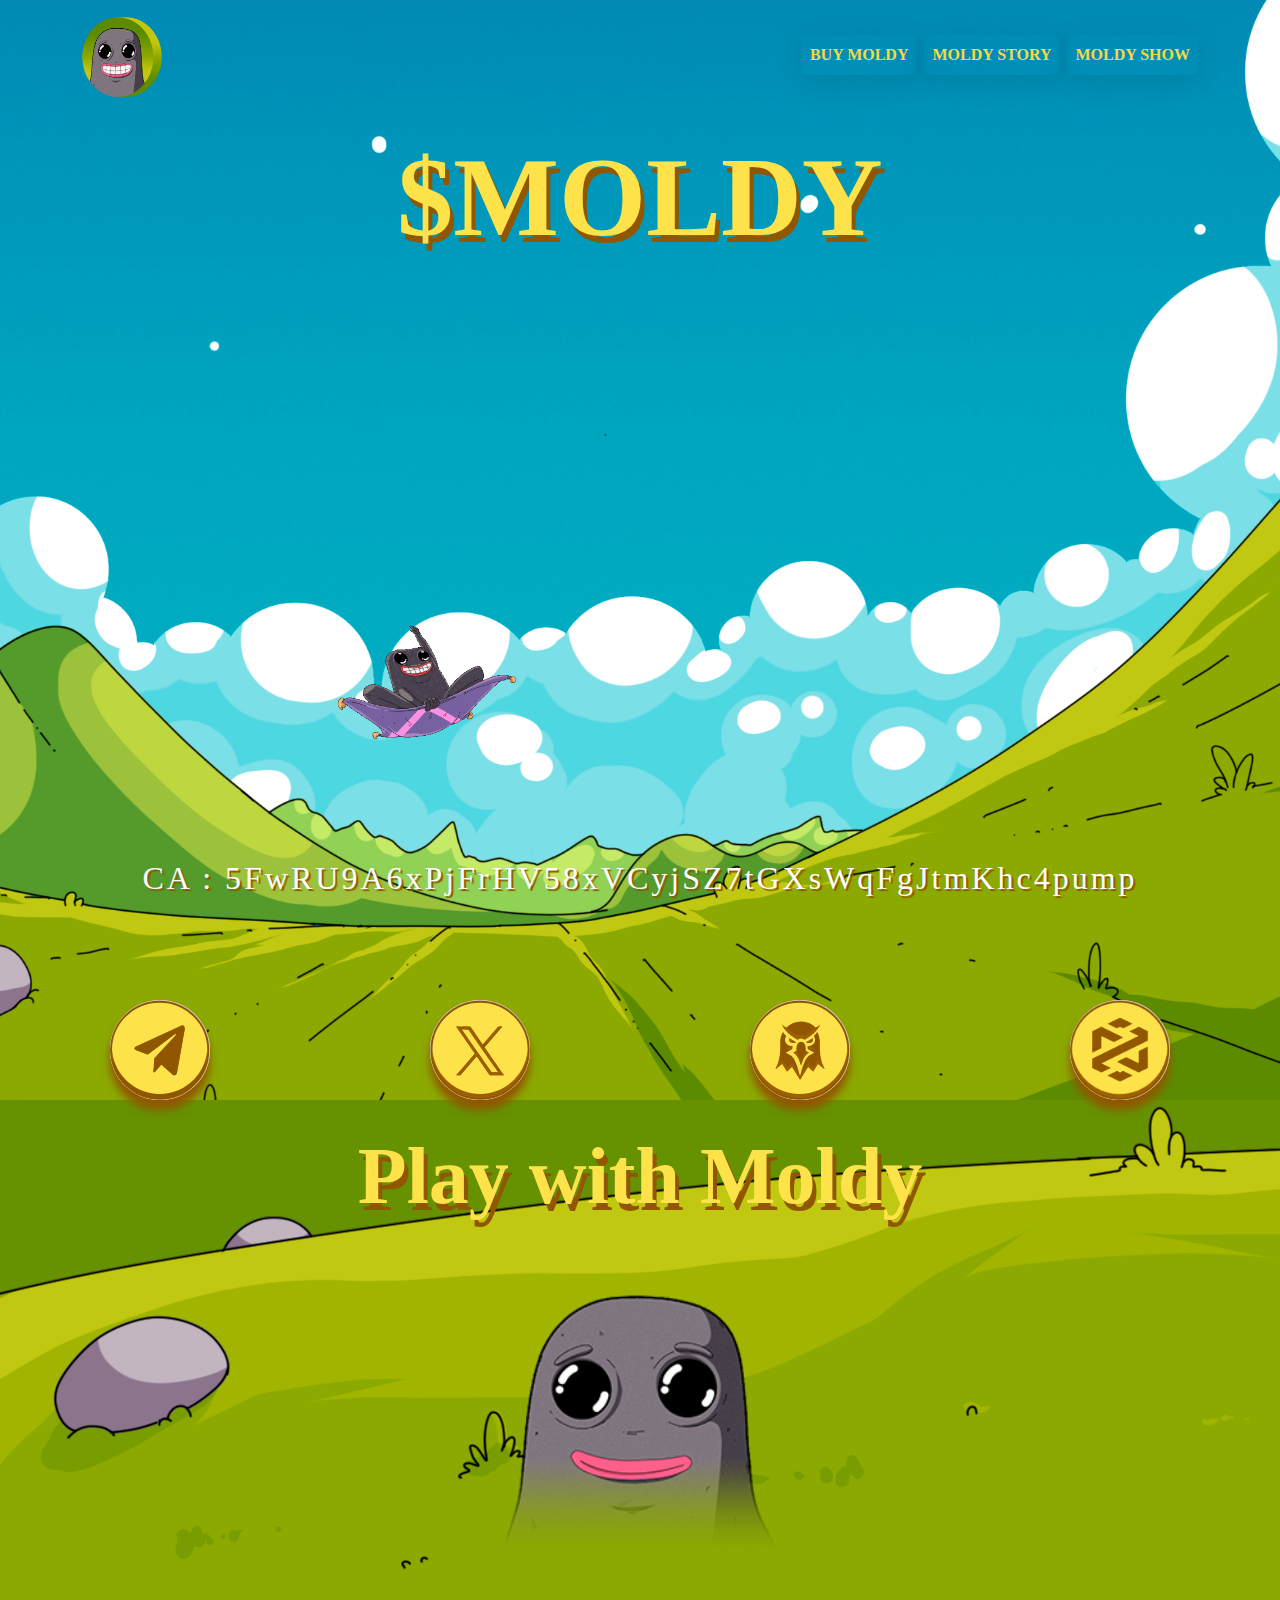
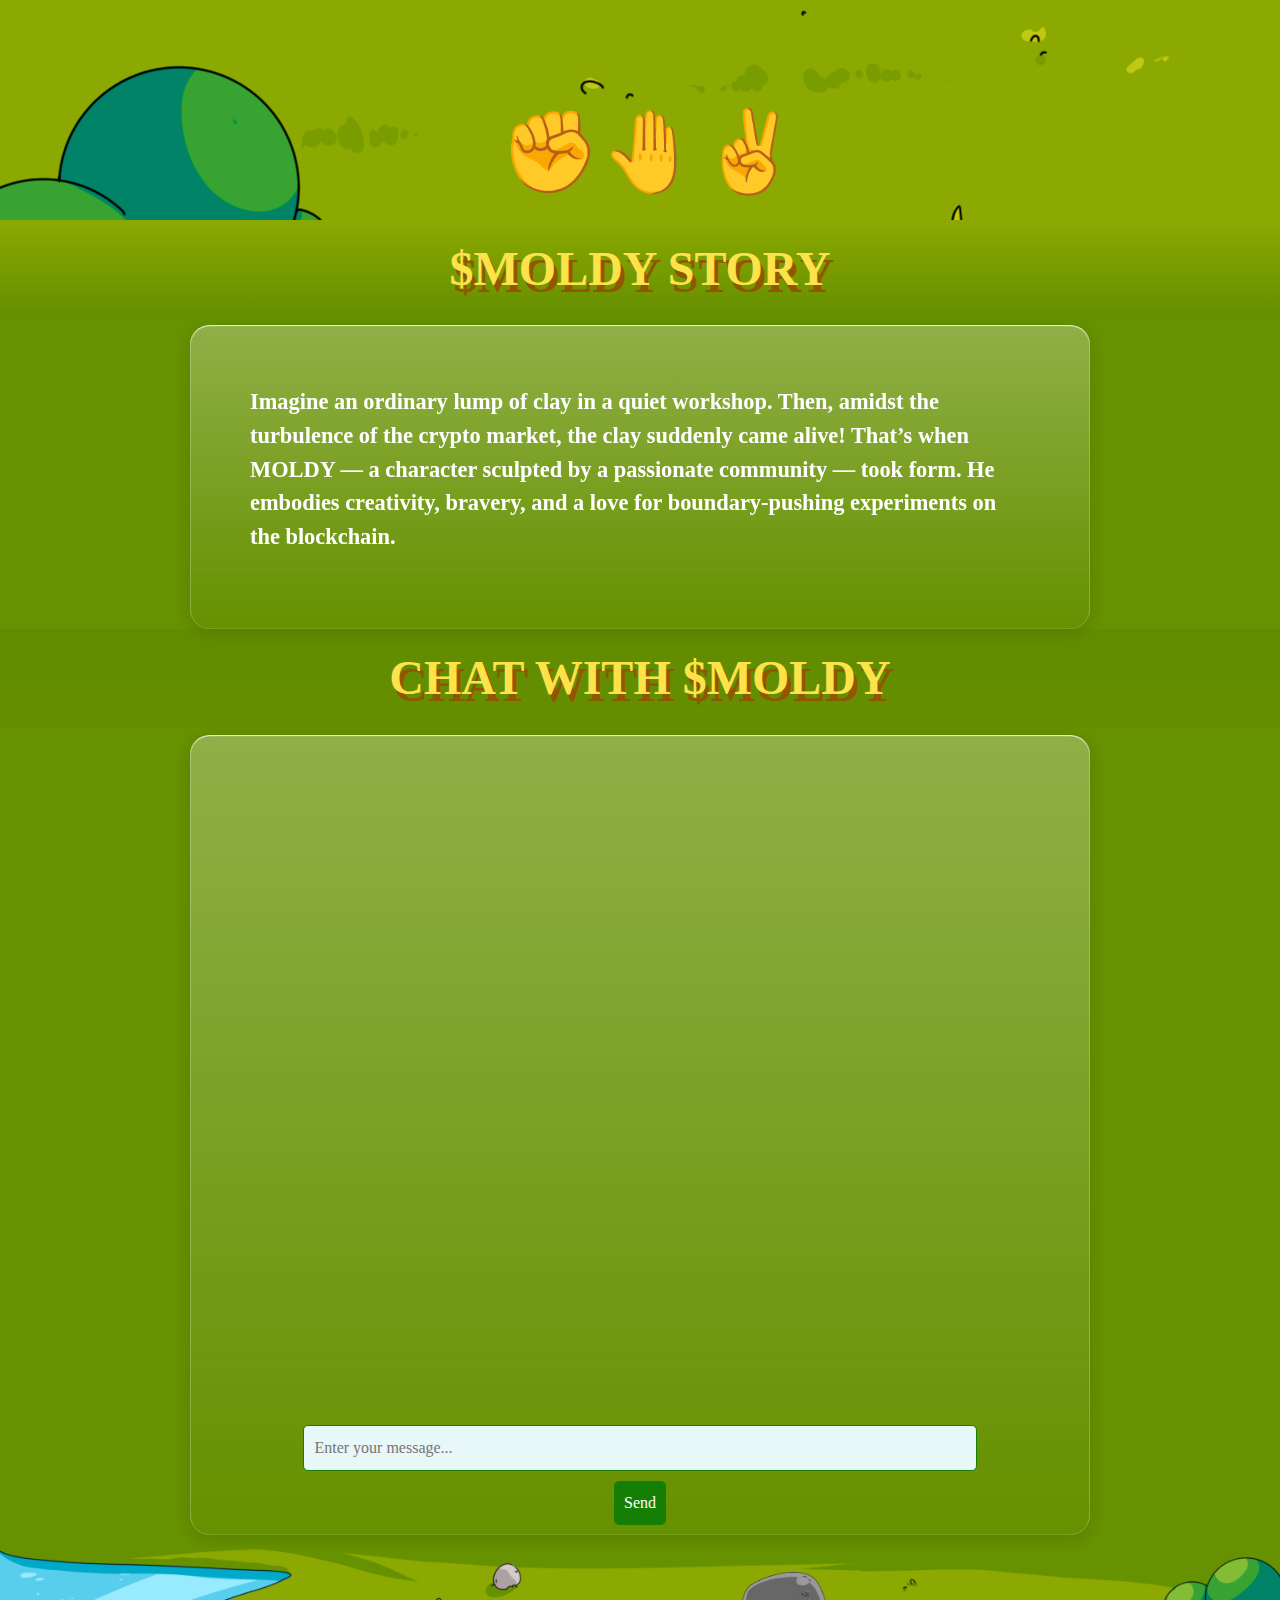
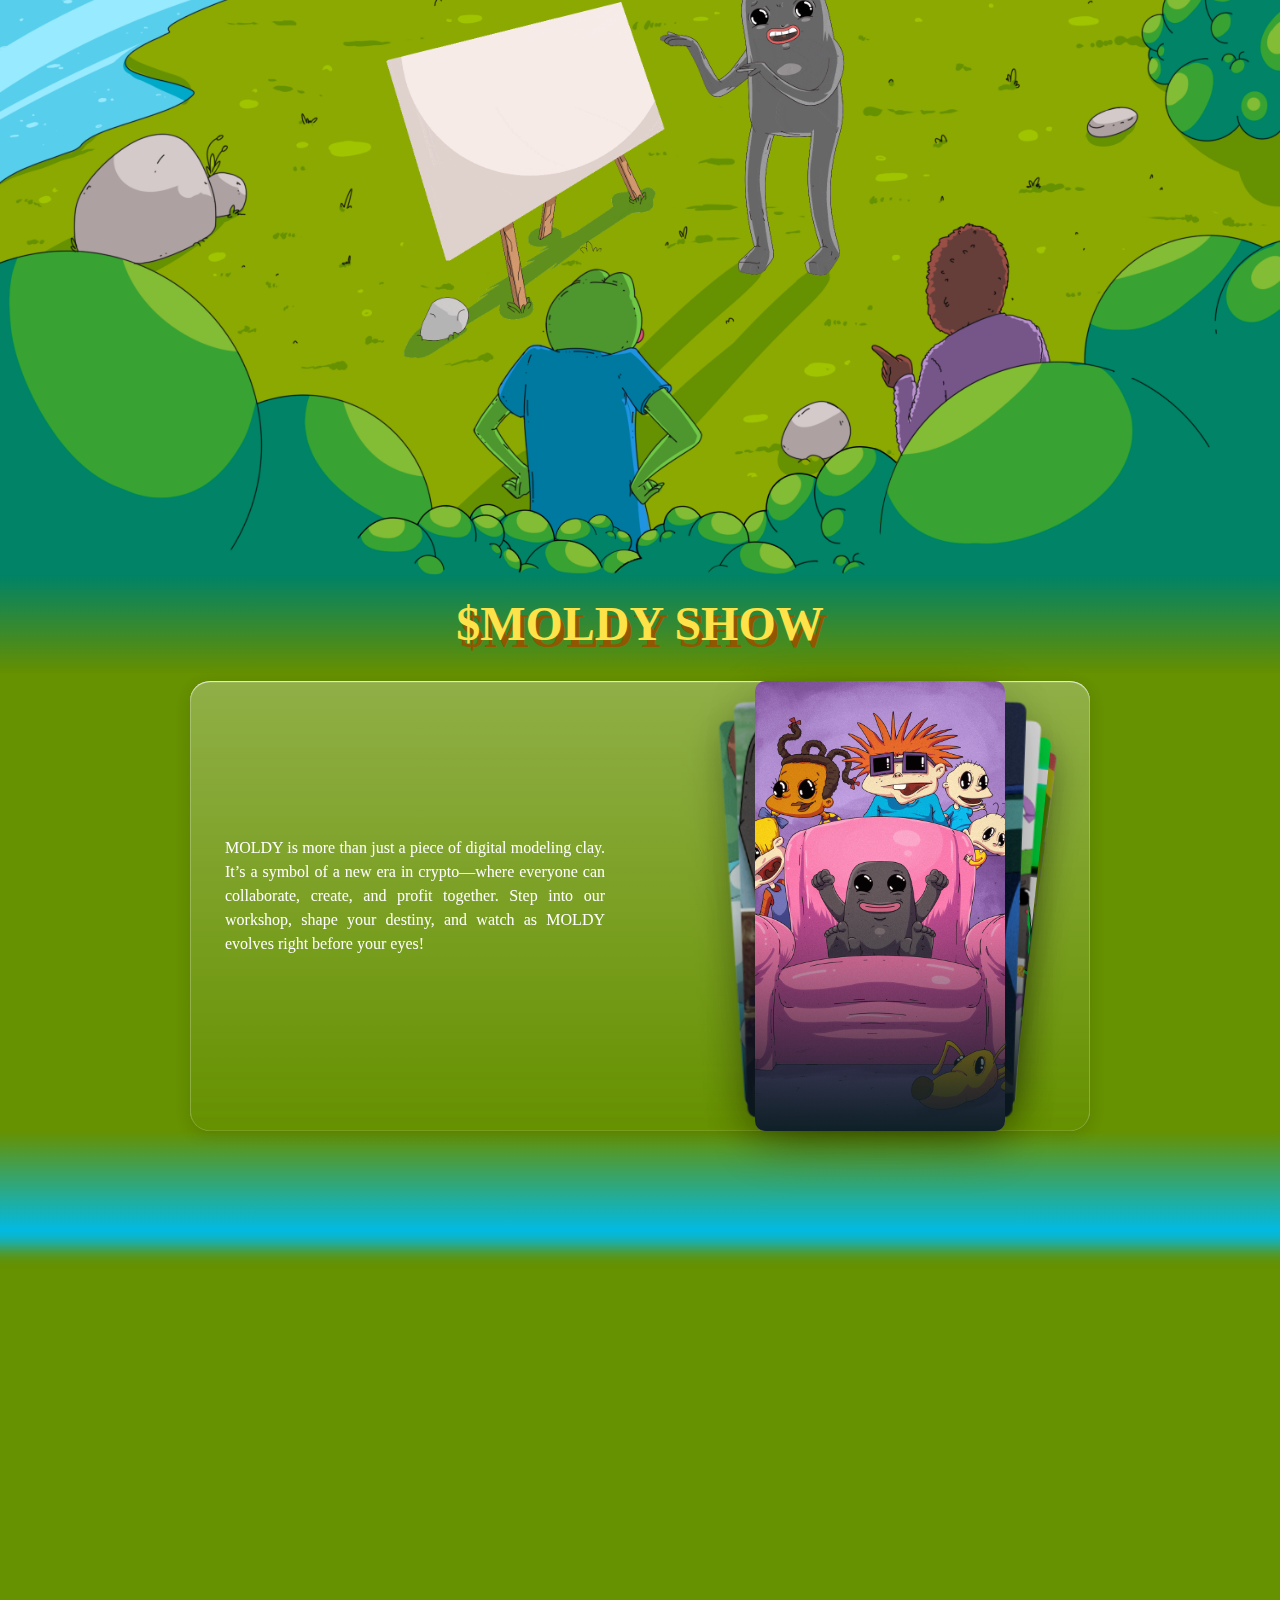
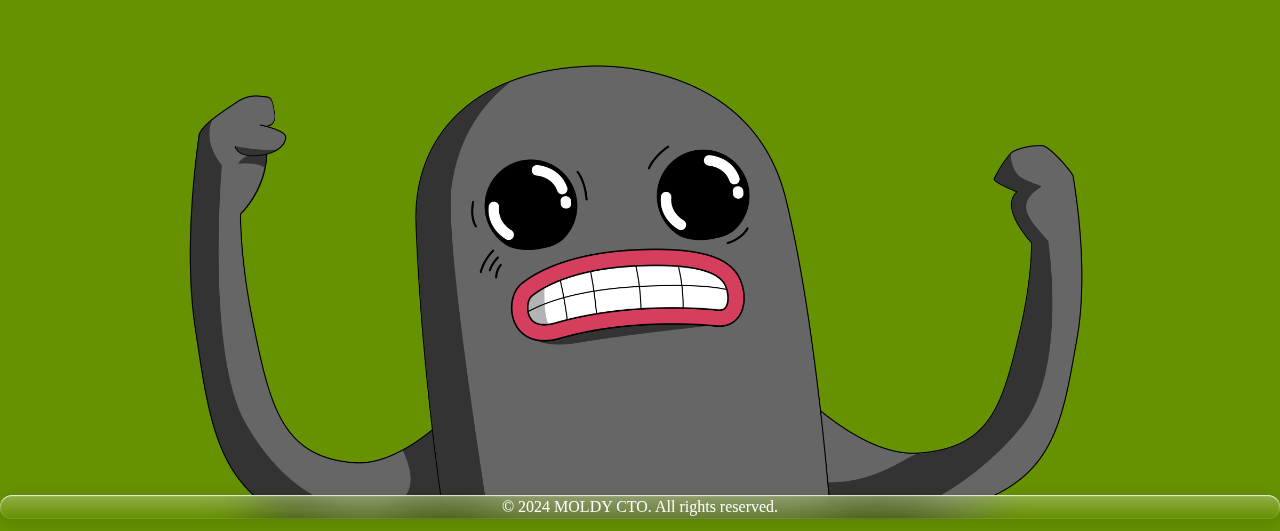
==== index.html @ ec97e016 "sd" ====
﻿<!DOCTYPE html>
<html lang="en">

<head>
  <meta charset="utf-8">
  <meta name="viewport" content="width=device-width, initial-scale=1">
  <title>$MOLDY</title>

  <!-- icon -->
  <link rel="shortcut icon" href="images/logo2.jpg" type="image/x-icon">
  <link rel="stylesheet" href="100x100.png">

  <!-- CSS -->
  <link rel="stylesheet" href="style.css">
  <link href="npm/bootstrap%405.3.3/dist/css/bootstrap.min.css" rel="stylesheet" integrity="sha384-QWTKZyjpPEjISv5WaRU9OFeRpok6YctnYmDr5pNlyT2bRjXh0JMhjY6hW+ALEwIH" crossorigin="anonymous">
  <link rel="stylesheet" href="https://unpkg.com/swiper/swiper-bundle.min.css">

  <style>
    html,
    body {
      overflow-x: hidden;
      src: url(s/knewave/v14/sykz-yx0lLcxQaSItSo.ttf) format('truetype');
    }

    .carousel-container {
      width: 100%;
      /* Full width container */
      overflow: hidden;
      /* Hide the overflowing part */
      display: flex;
      justify-content: center;
      align-items: center;
    }

    .carousel-track {
      display: flex;
      width: max-content;
      /* Allow the width to adjust based on content */
      animation: scroll-left 20s linear infinite;
      /* Adjust speed as necessary */
    }

    .carousel-track img {
      width: 300px;
      /* Adjust image size as needed */
      margin: 0 10px;
      /* Space between images */
    }

    @keyframes scroll-left {
      0% {
        transform: translateX(0);
        /* Start from the first image */
      }

      100% {
        transform: translateX(-50%);
        /* Move to half the total width (since we duplicate images) */
      }
    }
  </style>
</head>

<body>
  <!-- main sections -->

  <main>
    <!-- banner section -->

    <section class="banner-section">
      <!-- header -->
      <header>

                <nav class="navbar container navbar-expand-lg navbar-light">
                    <div class="container-fluid comic-neue-bold">
                        <a class="navbar-brand " href="/">
                            <img src="./images/logo.png" alt="Logo" width="80" height="80"
                                class="d-inline-block align-text-top ">

                        </a>
                        <button class="navbar-toggler" type="button" data-bs-toggle="collapse"
                            data-bs-target="#navbarNav" aria-controls="navbarNav" aria-expanded="false"
                            aria-label="Toggle navigation">
                            <span class="navbar-toggler-icon"></span>
                        </button>
                        <div class="collapse navbar-collapse" id="navbarNav">
                            <ul class="navbar-nav ms-auto">
                                <li class="nav-item">
                                    <a style="color: #f3d948;" class="nav-link btn  me-2" href="buylink">BUY MOLDY</a>
                                </li>
                                <li class="nav-item">
                                    <a style="color: #f3d948;" class="nav-link btn me-2" href="#MOLDY_STORY">MOLDY STORY</a>
                                </li>
                                <li class="nav-item">
                                    <a style="color: #f3d948;" class="nav-link btn" href="#MOLDY_SHOW">MOLDY SHOW</a>
                                </li>
                            </ul>
                        </div>
                    </div>
                </nav>

            </header>

      <div class="banner-contents text-center">
        <h1 class="title">$MOLDY</h1>
        <!-- <img class="text-logo" src="images/rwug-cto.png" alt=""> -->

        <div class="text-center">
          <img class="banner-logo" src="images/rwug-fly.gif" alt="">
        </div>

        
                <!-- <img class="rocket-left" src="./images/rocket.png" alt="">
                <img class="rocket-right" src="./images/rocket-2.png" alt=""> -->
      </div>
      <!-- second layer -->
  
      <h2 class="ca" id="ca" onclick="copyToClipboard()"></h2>
      <script>
        function updateCA() {
            const caElement = document.getElementById('ca');
            if (window.innerWidth < 768) {
                caElement.innerHTML = 'CA : 5FwRU9A6xPjFrHV58xVCyj</br>SZ7tGXsWqFgJtmKhc4pump';
            } else {
                caElement.innerHTML = 'CA : 5FwRU9A6xPjFrHV58xVCyjSZ7tGXsWqFgJtmKhc4pump';
            }
        }
    
        function copyToClipboard() {
            const text = document.getElementById('ca').innerText.replace('CA : ', '');
            navigator.clipboard.writeText(text).then(() => {
                alert('Text copied: ' + text);
            }).catch(err => {
                console.error('Copy error: ', err);
            });
        }
    
        // Run on page load
        updateCA();
    
        // Update on window resize
        window.addEventListener('resize', updateCA);
    </script>
    </div>
  
    <!-- <div class="follow-part"> -->
      <div class="socials_banner">
       
          <!-- <div class="socials_banner"> -->
            <div class="coin-wrap">
          <a href="t.me/MoldedByClay" target="_blank">
            <div class="coin">
              <div class="coin__front-backface"></div>
              <div class="coin__back-backface"></div>
              <div class="coin__front">
                <img class="cocial_img" src="images/tg.svg" alt="">
              </div>
              <div class="coin__back">
                <img class="cocial_img" src="images/tg.svg" alt="">
              </div>
            </div>
          </a>
        </div>
          <div class="coin-wrap">
            <a href="https://x.com/MoldedByClay" target="_blank">
              <div class="coin">
                <div class="coin__front-backface"></div>
                <div class="coin__back-backface"></div>
                <div class="coin__front">
                  <img class="cocial_img" src="images/tt.svg" alt="">
                </div>
                <div class="coin__back">
                  <img class="cocial_img" src="images/tt.svg" alt="">
                </div>
              </div>
            </a>
          </div>
          <div class="coin-wrap">
            <a href="https://dexscreener.com/solana/bhjzsacrazbes4xkzkhyf1xmzovma8eu85egnxk3zldn" target="_blank">
              <div class="coin">
                <div class="coin__front-backface"></div>
                <div class="coin__back-backface"></div>
                <div class="coin__front">
                  <img class="cocial_img" src="images/dexs.svg" alt="">
                </div>
                <div class="coin__back">
                  <img class="cocial_img" src="images/dexs.svg" alt="">
                </div>
              </div>
            </a>
          </div>
          <div class="coin-wrap">
            <a href="https://www.dextools.io/app/en/solana/pair-explorer/BHjzsAcraZbes4XKzKHyf1xmZoVMA8Eu85EGnXk3ZLdN?t=1731949318591" target="_blank">
              <div class="coin">
                <div class="coin__front-backface"></div>
                <div class="coin__back-backface"></div>
                <div class="coin__front">
                  <img class="cocial_img" src="images/dextt.png" alt="">
                </div>
                <div class="coin__back">
                  <img class="cocial_img" src="images/dextt.png" alt="">
                </div>
              </div>
            </a>
          </div>
        <!-- <a href="t.me/MoldedByClay" target="_blank"><img class="cocial_img" src="images/tg.svg" alt=""></a> -->
        <!-- <a href="https://x.com/MoldedByClay" target="_blank"><img class="cocial_img" src="images/tt.svg" alt=""></a> -->
        <!-- <a target="_blank" href="https://dexscreener.com/solana/bhjzsacrazbes4xkzkhyf1xmzovma8eu85egnxk3zldn"><img class="cocial_img" src="images/dexs.svg" alt=""></a> -->
        <!-- <a target="_blank" href="https://www.dextools.io/app/en/solana/pair-explorer/BHjzsAcraZbes4XKzKHyf1xmZoVMA8Eu85EGnXk3ZLdN?t=1731949318591"><img class="cocial_img" src="images/dextt.png" alt=""></a> -->
      </div>
    <!-- </div> -->
    <!-- <section class="narrative-section"> -->


    <!-- </section> -->
  </section>
  
  <section class="perehod">
  
      <div class="main">
          <div class="footer">
              <div class="bubbles">
                  <!-- Генерація бульбашок -->
                  <script>
                      for (let i = 0; i < 128; i++) {
                          const bubble = document.createElement('div');
                          bubble.className = 'bubble';
                          bubble.style.cssText = `--size:${2 + Math.random() * 2}rem; --distance:${6 + Math.random() * 4}rem; --position:${-5 + Math.random() * 110}%; --time:${2 + Math.random() * 2}s; --delay:${-1 * (2 + Math.random() * 2)}s;`;
                          document.querySelector('.bubbles').appendChild(bubble);
                      }
                  </script>
              </div>
          </div>
      </div>
      <svg style="position:fixed; top:1vh">
          <defs>
              <filter id="blob">
                  <feGaussianBlur in="SourceGraphic" stdDeviation="10" result="blur" />
                  <feColorMatrix in="blur" mode="matrix" values="1 0 0 0 0  0 1 0 0 0  0 0 1 0 0  0 0 0 19 -9" result="blob" />
              </filter>
          </defs>
      </svg>
  
  </section>


  <section class="second-layer">
    <h2 class="game_title">Play with Moldy</h2>
    <img class="game_image" src="images/game/normal.png" alt="normal" />
    <span id="pc" class="hidden"><img class="arms" src="./images/game/1.png" alt="rock"/></span>
    <div id="player">
      <!-- <span id="rock"><img class="arms" src="./images/game/1.png" alt="rock"/></span>
      <span id="paper"><img class="arms" src="./images/game/2.png" alt="paper"/></span>
      <span id="scissor"><img class="arms" src="./images/game/3.png" alt="scissor"/></span> -->
      <span id="rock">✊</span>
      <span id="paper">🤚</span>
      <span id="scissor">✌️</span>
    </div>
    <p class="hidden">You Win!</p>
  </section>



    
    <section class="roadmap-sec">
      <!-- <h1 class="narrative-title knewave-regular-bold"> -->
        <!-- <img class="story-text" src="images/rwug_story.png" alt=""> -->
        <h1 id="MOLDY_STORY" class="sub_title" style="background: linear-gradient(180deg, #8ba900, #658f00);">$MOLDY STORY</h1>
      <!-- </h1> -->
      <div class="narra-div">
        <div class="content">
          <p class="narrative-para comic-neue-bold">
            Imagine an ordinary lump of clay in a quiet workshop. Then, amidst the turbulence of the crypto market, the clay suddenly came alive! That’s when MOLDY — a character sculpted by a passionate community — took form. He embodies creativity, bravery, and a love for boundary-pushing experiments on the blockchain.
            <!-- <br>
            <br>
            MOLDY symbolizes the limitless potential of a decentralized
            community. Much like MOLDY himself, the memecoin is versatile,
            unbound by tradition, and powered by the collective imagination
            of its supporters. With MOLDY as your guide, you’re not just
            holding a token—you possess a protective power and a gateway to
            shaping your financial destiny.
          </p> -->
        </div>
      </div>
      <!-- <figure> -->

      <!-- </figure> -->
    </section>
    

    <section class="roadmap-sec">
      <!-- <h1 class="narrative-title knewave-regular-bold"> -->
        <!-- <img class="story-text" src="images/rwug_story.png" alt=""> -->
        <h1 id="MOLDY_STORY" class="sub_title" style="background: linear-gradient(180deg, #628c00, #658f00);">CHAT WITH $MOLDY</h1>
      <!-- </h1> -->
      <div class="narra-div">
        <div class="content">
          <div class="grid grid-cols-2 WE_ARE_DUSTY">
            <div class="box_1 space-y-4">
                      <!-- <h1 class="animate__bounceInDown wow animate__animated">
                        CHAT WITH WOOL AI
                      </h1> -->
      <div class="chat-container">
        <div id="chat-container"
          style="padding: 10px; height: 800px; display: flex; flex-direction: column;">
          <div id="chat-history" style="color: #fff; flex: 1; overflow-y: auto; margin-bottom: 10px;"></div>
          <div class="button_block">
            <input type="text" id="user-input" placeholder="Enter your message..."
              style="flex: 1; padding: 10px; color: #fff;">
            <button id="send-button"
              class=".btn_send">Send</button>
          </div>
        </div>
        <style>
          .button_block {
            display: flex;
    flex-direction: column;
    /* align-content: center; */
    align-items: center;

          }
          #chat-container {
            /* border: 1px solid #157e05; */
            /* border-radius: 10px; */
            padding: 10px;
            /* background-color: white; */
            height: 400px;
            display: flex;
            flex-direction: column;
          }
          
          #chat-history {
            color: #fff;
            flex: 1;
            overflow-y: auto;
            margin-bottom: 10px;
            display: flex;
            flex-direction: column;
          }
      
          /* Стилі для скролбару */
          #chat-history::-webkit-scrollbar {
            width: 10px;
            /* Ширина вертикального скролбару */
            background-color: #f1f1f1;
            /* Колір фону скролбару */
            border-radius: 10px;
            /* Заокруглені краї скролбару */
          }
      
          /* Стиль для повзунка (thumb) */
          #chat-history::-webkit-scrollbar-thumb {
            background-color: #157e05;
            /* Колір повзунка */
            border-radius: 10px;
            /* Заокруглені краї повзунка */
            border: 2px solid #fff;
            /* Білий контур навколо повзунка */
            box-shadow: 0 0 5px rgba(0, 0, 0, 0.2);
            /* Тінь для більшого ефекту */
          }
      
          /* Стиль для повзунка при наведенні */
      
      
          /* Стиль для фону скролбару (track) */
          #chat-history::-webkit-scrollbar-track {
            background: #fddc11;
            /* Легкий сірий фон */
            border-radius: 10px;
            /* Заокруглені краї фону */
          }
      
      
          .user-message {
            text-align: right;
            margin: 5px 0;
            display: inline-block;
            background-color: #9c2222;
            color: white;
            padding: 10px;
            border-radius: 15px;
            max-width: 70%;
            position: relative;
            /* border: 1px solid #157e05; */
            align-self: flex-end;
            opacity: 0;
            animation: fadeIn 0.5s forwards;
            font-family: coconutz;
          }
      
          .bot-message {
            text-align: left;
            margin: 5px 0;
            display: inline-block;
            background-color: #fddc11;
            color: black;
            padding: 10px;
            border-radius: 15px;
            max-width: 70%;
            position: relative;
            border: 1px solid #2a2a2a;
            align-self: flex-start;
            opacity: 0;
            animation: fadeIn 0.5s forwards;
            font-family: coconutz;
          }
      
          .bot-avatar {
            display: inline-block;
            width: 30px;
            height: 30px;
            border-radius: 50%;
            background-image: url('100x100.png');
            /* Замените на URL вашей аватарки */
            background-size: cover;
            vertical-align: middle;
          }
      
          #user-input {
            flex: 1;
            padding: 10px;
            border: 1px solid #157e05;
            border-radius: 5px;
            background-color: #e8f7f7;
            color: #2a2a2a !important;
            font-family: coconutz;
            width: 90%;
          }
      
          #send-button {
      
            padding: 10px;
            border: none;
            border-radius: 5px;
            background-color: #157e05;
            color: #fff;
            cursor: pointer;
            font-family: coconutz;
          
              margin-left: 10px;
      /* margin-top: 0px; */
       
      margin-left: 0px;
      margin-top: 10px;
      
      }
      
      /* @media screen and (max-width: 720px) {
      
      
      #send-button{
         margin-left: 0px;
          margin-top: 10px;
      }
      } */
      
          #send-button:hover {
            background-color: #157e05;
          }
      
          #chat-container::-webkit-scrollbar {
            width: 8px;
          }
      
          #chat-container::-webkit-scrollbar-thumb {
            background: #157e05;
            border-radius: 10px;
          }
      
          #chat-container::-webkit-scrollbar-track {
            background: #2a2a2a;
          }
      
          @keyframes fadeIn {
            from {
              opacity: 0;
            }
      
            to {
              opacity: 1;
            }
          }
        </style>
        <script>
          const chatHistory = JSON.parse(sessionStorage.getItem('chatHistory')) || [];
      
          function updateChatHistory() {
            const chatHistoryDiv = document.getElementById('chat-history');
            chatHistoryDiv.innerHTML = chatHistory.map(msg => msg).join('');
            chatHistoryDiv.scrollTop = chatHistoryDiv.scrollHeight;
          }
      
          function addMessageToChat(message, isUser) {
            const messageDiv = document.createElement('div');
            messageDiv.className = isUser ? 'user-message' : 'bot-message';
            if (!isUser) {
              messageDiv.innerHTML = `<div class="bot-avatar"></div> <span>${message}</span>`;
            } else {
              messageDiv.innerHTML = `<span>${message}</span>`;
            }
      
            chatHistory.push(messageDiv.outerHTML);
            updateChatHistory();
      
            messageDiv.style.opacity = 0;
            setTimeout(() => {
              messageDiv.style.opacity = 1;
            }, 0);
          }
      
          document.getElementById('send-button').addEventListener('click', sendMessage);
          document.getElementById('user-input').addEventListener('keypress', function (e) {
            if (e.key === 'Enter') {
              sendMessage();
            }
          });
      
          async function sendMessage() {
            const sendButton = document.getElementById('send-button');
      
            if (sendButton.disabled) return
      
            const userInput = document.getElementById('user-input').value;
            if (!userInput) return;
      
            addMessageToChat(`you: ${userInput}`, true);
            sessionStorage.setItem('chatHistory', JSON.stringify(chatHistory));
            document.getElementById('user-input').value = '';
      
            const typingIndicator = document.createElement('div');
            typingIndicator.className = 'bot-message';
            typingIndicator.innerHTML = `<div class="bot-avatar"></div> <span> Moldy is typing...</span>`;
            chatHistory.push(typingIndicator.outerHTML);
            updateChatHistory();
      
            // Блокируем кнопку отправки
            sendButton.disabled = true;
            const backendUrl = 'https://moldy-back.onrender.com/chat';
            // const backendUrl = 'http://localhost:4000/chat';
            const fetchPromise = fetch(backendUrl, {
              method: 'POST',
              headers: {
                'Content-Type': 'application/json'
              },
              body: JSON.stringify({ messages: chatHistory.slice(-10) })
            });
      
            // Таймер на 5 секунд
            const timeoutPromise = new Promise((_, reject) =>
              setTimeout(() => reject(new Error('Server error')), 5000)
            );
      
            try {
              const response = await Promise.race([fetchPromise, timeoutPromise]);
              if (!response.ok) {
                throw new Error(`Error: ${response.status} ${response.statusText}`);
              }
              const data = await response.json();
              chatHistory.pop();
              addMessageToChat(`${data.reply}`, false);
            } catch (error) {
              chatHistory.pop();
              addMessageToChat(`Error: ${error.message || 'request error'}`, false);
            } finally {
              updateChatHistory();
              sessionStorage.setItem('chatHistory', JSON.stringify(chatHistory));
              // Разблокируем кнопку отправки
              sendButton.disabled = false;
      
            }
          }
          updateChatHistory();
        </script>
        </div>
      </div>
    </section>
      <!-- <figure> -->
        <div class="image_block">
        <img class="third-bg" src="images/bg-third.png" alt="">
        <img class="moldy_gif" src="images/moldy.gif" alt="">
      </div>
      <!-- </figure> -->

    <section>


    <section>
      <!-- REEL SECTION -->

      <section>
        <div>
          <!-- <h1 class="rwug-show knewave-regular-bold"> -->
            <!-- <img class="story-text" src="images/rwug_show.png" alt=""> -->
            <h1 id="MOLDY_SHOW" style="background: linear-gradient(180deg, #008366, #658f00);" class="sub_title">$MOLDY SHOW</h1>
          <!-- </h1> -->
        </div>

        <div class="narra-div">
          <!-- <div class="carousel-container">
            <div class="carousel-track">
              <img src="images/logo.png" alt="Image 1">
              <img src="images/logo2.jpg" alt="Image 2">
              <img src="images/rwug.png" alt="Image 3">
              <img src="images/memes/0c018ff56d574ccdb26098b190e2dd01.png.png" alt="Image 4">
              <img src="images/memes/1bda006f3dc9444c975875ebb7d4e5e1.png.png" alt="Image 5">
              <img src="images/memes/3f0a840a19204e678ceb288bdcb6a7cd.png.png" alt="Image 4">
              <img src="images/memes/4aa3b794d8e34fdfb2ddb83bb02497e2.png.png" alt="Image 5">

              <img src="images/memes/6a147450cd6c408f9574691e783c66e7.png.png" alt="Image 1">
              <img src="images/memes/7c35a641f78944d594c6dff649be93c1.png.png" alt="Image 2">
              <img src="images/memes/e4e6b18e1552492586591ce8339c2d4d.png.png" alt="Image 3">
              <img src="images/memes/b4f5aff20821456c8b6604dcce77cf30.png.png" alt="Image 2">
              <img src="images/memes/8b44c01395924b32acf476d7b5901346.png.png" alt="Image 3">
            </div>
          </div> -->
          <div class="content">
            <div class="info">
              <p>
                
                MOLDY is more than just a piece of digital modeling clay. It’s a symbol of a new era in crypto—where everyone can collaborate, create, and profit together. Step into our workshop, shape your destiny, and watch as MOLDY evolves right before your eyes!
                <!-- <span class="movie-night"> -->
                  <!-- MOLDY</span> the Reality Warping Universal Guardian—a dark grey alien with fathomless pitch-black eyes and the power to take any shape. His presence is a testament to the power of transformation, a beacon for those who dare to dream beyond the confines of the ordinary. MOLDY exists to inspire, protect, and build connections between realms of possibility. -->
              </p>
              <!-- <button class="btn">Join</button> -->
            </div>
            <div class="swiper">
              <div class="swiper-wrapper">
                <div class="swiper-slide">
                  <img
                    src="images/memes/8b44c01395924b32acf476d7b5901346.png.png" alt="Image 3"
                    />
                  <div class="overlay">
                    <!-- <span>8.5</span> -->
                    <!-- <h2>The Queen's Gambit</h2> -->
                  </div>
                </div>
    
                <div class="swiper-slide">
                  <img
                    class="img-position"
                    src="images/memes/b4f5aff20821456c8b6604dcce77cf30.png.png"
                    alt="" />
                  <div class="overlay">
                    <!-- <span>9.5</span> -->
                    <!-- <h2>Breaking Bad</h2> -->
                  </div>
                </div>
    

    

    
                <div class="swiper-slide">
                  <img
                    src="images/memes/6a147450cd6c408f9574691e783c66e7.png.png"
                    alt="" />
                  <div class="overlay">
                    <!-- <span>8.6</span> -->
                    <!-- <h2>Anne with an E</h2> -->
                  </div>
                </div>
    
                <div class="swiper-slide">
                  <img
                    src="images/memes/4aa3b794d8e34fdfb2ddb83bb02497e2.png.png"
                    alt="" />
                  <div class="overlay">
                    <!-- <span>8.9</span> -->
                    <!-- <h2>Friends</h2> -->
                  </div>
                </div>
    
                <div class="swiper-slide">
                  <img
                    class="img-position"
                    src="images/memes/3f0a840a19204e678ceb288bdcb6a7cd.png.png"
                    alt="" />
                  <div class="overlay">
                    <!-- <span>8.6</span> -->
                    <!-- <h2>The Crown</h2> -->
                  </div>
                </div>
    
                <div class="swiper-slide">
                  <img
                    src="images/memes/1bda006f3dc9444c975875ebb7d4e5e1.png.png"
                    alt="" />
                  <div class="overlay">
                    <!-- <span>8.7</span> -->
                    <!-- <h2>House M.D.</h2> -->
                  </div>
                </div>
    
                <div class="swiper-slide">
                  <img
                    src="images/memes/0c018ff56d574ccdb26098b190e2dd01.png.png"
                    alt="" />
                  <div class="overlay">
                    <!-- <span>9.2</span> -->
                    <!-- <h2>Game of Thrones</h2> -->
                  </div>
                  <div class="swiper-slide">
                    <img
                      src="images/rwug.png"
                      alt="" />
                    <div class="overlay">
                      <!-- <span>9.2</span> -->
                      <!-- <h2>Game of Thrones</h2> -->
                    </div>
                    <div class="swiper-slide">
                      <img
                        src="images/logo2.jpg"
                        alt="" />
                      <div class="overlay">
                        <!-- <span>9.2</span> -->
                        <!-- <h2>Game of Thrones</h2> -->
                      </div>
                      <div class="swiper-slide">
                        <img
                          src="images/logo.png"
                          alt="" />
                        <div class="overlay">
                          <!-- <span>9.2</span> -->
                          <!-- <h2>Game of Thrones</h2> -->
                        </div>
                </div>
              </div>
            </div>
          </div>
          <script src="https://unpkg.com/swiper/swiper-bundle.min.js"></script>

          <!-- <ul class="circles">
            <li></li>
            <li></li>
            <li></li>
            <li></li>
            <li></li>
            <li></li>
            <li></li>
            <li></li>
            <li></li>
            <li></li>
          </ul> -->


        </div>
      </section>
    </section>
    <div class="perehod-bottom">
    </div>
    <section class="money_block">
      <div class="blure"></div>
      <img src="images/G_passive.png" alt="" class="G_passive">
      <footer class="footer">
        <p style="margin: 0;">&copy; 2024 MOLDY CTO. All rights reserved.</p>
      </footer>
    </section>
  </main>
  <!-- <div class="content"> -->
<!-- </div> -->
  <!-- JS FILES -->
  <script>
    var swiper = new Swiper('.swiper', {
        effect: 'cards',
        grabCursor: true,
        initialSlide: 2,
        speed: 500,
        loop: true,
        rotate: true,
        mousewheel: {
            invert: false,
        },
    });
</script>
  <script src="npm/bootstrap%405.3.3/dist/js/bootstrap.bundle.min.js" integrity="sha384-YvpcrYf0tY3lHB60NNkmXc5s9fDVZLESaAA55NDzOxhy9GkcIdslK1eN7N6jIeHz" crossorigin="anonymous"></script>
  <script type="module" src="game.js"></script>
</body>

</html>
---- style.css ----
﻿@import url("css2");
@import url("css2-1");

/* header font */
.knewave-regular {
  font-family: "Knewave", system-ui;
  font-weight: 400;
  font-style: normal;
}

.knewave-regular-bold {
  font-family: "Knewave", system-ui;
  font-weight: 800;
  font-style: normal;
}

/* paragraph font */

.comic-neue-regular {
  font-family: "Comic Neue", cursive;
  font-weight: 400;
  font-style: normal;
}

.comic-neue-bold {
  font-family: "Comic Neue", cursive;
  font-weight: 800;
  font-style: normal;
}

body {
  background-color: #669100 !important;

}

.socials_banner {
  display: flex; /* Використовуємо флекс-бокс для вирівнювання */
  flex-wrap: wrap; /* Дозволяємо елементам переноситися */
  justify-content: space-around; /* Вирівнюємо по центру в рядку */

  margin-top: 8%;
  position: relative;
  z-index: 2;
}

.cocial_img {
  width: 50px; /* Фіксована ширина іконки */
  height: 50px; /* Фіксована висота іконки */
  display: flex;
  align-items: center;
  justify-content: center;
  background-color: #ccc; /* Фон для іконки (замініть своїм) */
  border-radius: 50%; /* Кругла форма */
  text-decoration: none; /* Видаляємо підкреслення */

}

@media screen and (min-width: 768px) {
  .cocial_img {
    width: 100px; /* Фіксована ширина іконки */
    height: 100px; /* Фіксована висота іконки */
  }
}


.banner-section {
  background-color: #8ba900;
  background-image: url("images/banner-bg.png");
  background-size: cover;
  background-position: center;
  background-repeat: no-repeat;
  min-height: 100vh;
  position: relative;
}

/* @media screen and (min-width: 768px) {
  .banner-section {
    min-height: 100vh;
  }
} */

/* @media screen and (min-width: 1024px) {
  .banner-section {
    min-height: 100vh;
  }
} */

.banner-contents {
}

.rwug-title {
  font-size: 9em;
  text-align: center;
  padding-top: 20px;
  color: #f3d948;
  letter-spacing: 8px;
  text-shadow: 10px 15px 20px #c66300;
}

.text-logo {
  /* padding-top: 4%; */
  width: 70%;
}

.banner-logo {
  width: 55%;
  /* margin-top: 7%; */
}

.rocket-left {
  position: absolute;
  width: 250px;
  bottom: 0;
  left: 5%;
}

.rocket-right {
  position: absolute;
  width: 250px;
  bottom: 0;
  right: 5%;
}




.ca-part {
  /* padding-top: 25%; */
  /* padding-bottom: 5%; */
  text-align: center;
}

.ca {
  font-size: 3em;
  text-align: center;
  color: #ffffffff;
  letter-spacing: 3px;
  text-shadow: 2px 2px 1px #915600;
  cursor: pointer;
}
@media screen and (min-width: 768px) {
  .ca  {
    font-size: 1em;
  }
}

@media screen and (min-width: 1024px) {
  .ca  {
    font-size: 2em;
  }
}
@media screen and (min-width: 1440px) {
  .ca  {
    font-size: 3em;
  }
}

.narrative-section {
  /* padding: 80px 0; */
  background-color: #669100;
}

.narrative-title {
  padding-bottom: 40px;
  font-size: 4em;
  text-align: center;
  color: #f3d948;
  letter-spacing: 4px;
  text-shadow: 7px 10px 15px #c66300;
}

.narra-div {
  display: flex;
  justify-content: center;
  align-items: center;
  /* background-color: #669100; */
  /* background-image: url("images/bg-bottom.png"); */
}

.narrative-box {
  width: 850px;
}

.narrative-para {
  font-size: 1.4rem;
  padding: 60px;
  color: white;
  /* border: 6px dashed white; */
  /* border-radius: 10% 30% 10% 20%; */
  /* margin: 0 10px; */
}

.follow-part {
  padding-top: 5%;
  padding-bottom: 10%;
  text-align: center;
}

.follow {
  font-size: 5em;
  text-align: center;
  color: #f3d948;
  letter-spacing: 3px;
  text-shadow: 10px 15px 20px #c66300;
}

/* .telegram {
  width: 100px;
}

.twitter {
  width: 100px;
  margin-left: 50px;
}

.dexscreener {
  width: 100px;
  margin-left: 50px;
} */

.third-bg {
  width: 100%;
  max-width: 100%;
}

.story-text {
  width: 35%;
}

/* .roadmap-sec {
  margin-top: 8%;
} */

.rwug-show {
  padding: 40px 0;
  font-size: 5em;
  text-align: center;
  padding-top: 60px;
  color: #f3d948;
  letter-spacing: 8px;
  text-shadow: 10px 15px 20px #c66300;
}

/* .footer {
} */

@media screen and (max-width: 768px) {
  body {
    position: relative;
  }

  /* .banner-section {
    height: 60vh;
  } */

  .rwug-title {
    font-size: 7em;
    letter-spacing: 0;
  }

  .text-logo {
    padding-top: 20%;
    max-width: 100%;
  }

  .banner-logo {
    max-width: 90%;
    margin-top: 15%;
  }



  .telegram {
    width: 70px;
  }

  .twitter {
    width: 70px;
    margin-left: 30px;
  }

  .dexscreener {
    width: 70px;
    margin-left: 30px;
  }

  .rocket-left {
    /* display: none; */
    width: 80px;
    bottom: 20%;
    left: 0;
  }

  .rocket-right {
    /* display: none; */
    width: 80px;
    bottom: 25%;
    right: 0;
  }

  /* .follow-part {
    padding-top: 10%;
  } */

  .ca-part {
    position: relative;
    top: -10%;
    left: 2%;
  }

  .ca {
    font-size: 1.5rem;
    letter-spacing: 0;
  }

  .ca-part {
    /* padding-top: 50%; */
  }

  .follow {
    font-size: 3rem;
    letter-spacing: 0;
  }

  .narrative-title {
    padding-bottom: 20px;
    font-size: 2em;
  }

  .narrative-box {
    width: 95%;
  }

  .narrative-para {
    font-size: 1rem;
    padding: 20px;
    color: white;

  }

  .roadmap-sec {
    /* margin-top: 120%;  #669100 */
  }

  .story-text {
    width: 50%;
  }

  .rwug-show {
    padding: 10px 0;
    font-size: 3rem;
    letter-spacing: 4px;
  }
}


/* game */

.second-layer {
  background-image: url(./images/bg-bottom.png);
  display: grid;
  place-content: center;
  height: 80vh;
  font-size: 80px;
  /* background: #669100; */
  overflow-y: hidden;
  min-width: 300px;
  min-height: 400px;
  user-select: none;
  position: relative;
  overflow-x: hidden;
  z-index: 3;
  justify-content: center;
  justify-items: center;
  overflow: hidden;
}
.second-layer #player span {
  cursor: pointer;
  transition: all 0.5s;
  opacity: 1;
  display: inline-block;
  position: relative;
  width: 80px;
  bottom: 0;
}

.second-layer #player span.chosen {
  bottom: 25px;
}

.second-layer #player span.hidden {
  opacity: 0;
  width: 0;
}

.second-layer.noclick #player span {
  cursor: default;
}

.second-layer #pc {

  top: 0px;

  transform: rotate(180deg);
  transition: top 0.5s;
  position: relative;
  z-index: 2;
  /* right: 50% !important; */
}

.second-layer #pc.hidden {
  top: -140px;
  left: 30%;
  opacity: 0;
  transition: 0.5s;
}

.second-layer p {
  position: absolute;
  width: 100vw;
  text-align: center;
  /* bottom: 70px; */
  margin: 0;
  color: #fff;
  transition: bottom 0.5s;
  opacity: 1;
  transition: 800ms;
}

.second-layer p.hidden {
  /* bottom: -200px; */
  opacity: 0;
  transition: 800ms;
}


#scoreboard {
  text-align: center;
  margin-bottom: 20px;
  font-size: 1.5rem;
  color: white;
}

#scoreboard p {
  margin: 5px 0;
}

/* perehod */

.perehod{
    /* display: grid; */
    grid-template-rows: 1fr 10rem auto;
    grid-template-areas: "main" "." "footer";
    /* overflow-x: hidden; */
    /* background: #F5F7FA; */
    /* min-height: 100vh; */
    font-family: 'Open Sans', sans-serif;
}



.footer {
  z-index: 1;
  --footer-background: #669100;
  display: grid;
  position: relative;
  grid-area: footer;
  margin: 0;
  
}

.footer .bubbles {
  position: absolute;
  top: 0;
  left: 0;
  right: 0;
  height: 1rem;
  background: var(--footer-background);
  filter: url("#blob");
}

.footer .bubbles .bubble {
  position: absolute;
  left: var(--position, 50%);
  background: var(--footer-background);
  border-radius: 100%;
  animation: bubble-size var(--time, 4s) ease-in infinite var(--delay, 0s),
      bubble-move var(--time, 4s) ease-in infinite var(--delay, 0s);
  transform: translate(-50%, 100%);
}

.footer .content {
  z-index: 2;
  display: grid;
  grid-template-columns: 1fr auto;
  grid-gap: 4rem;
  padding: 2rem;
  background: var(--footer-background);
}

.footer .content a,
.footer .content p {
  color: #F5F7FA;
  text-decoration: none;
}

.footer .content b {
  color: white;
}

.footer .content p {
  margin: 0;
  font-size: 0.75rem;
}

.footer .content > div {
  display: flex;
  flex-direction: column;
  justify-content: center;
}

.footer .content > div > div {
  margin: 0.25rem 0;
}

.footer .content > div > div > * {
  margin-right: 0.5rem;
}

.footer .content .image {
  align-self: center;
  width: 4rem;
  height: 4rem;
  margin: 0.25rem 0;
  background-size: cover;
  background-position: center;
}

@keyframes bubble-size {
  0%, 75% {
      width: var(--size, 4rem);
      height: var(--size, 4rem);
  }
  100% {
      width: 0rem;
      height: 0rem;
  }
}

@keyframes bubble-move {
  0% {
      bottom: -4rem;
  }
  100% {
      bottom: var(--distance, 10rem);
  }
}


/* свайпер */

*,
*::before,
*::after {
  margin: 0;
  padding: 0;
  box-sizing: border-box;
  font-family: "Comfortaa", cursive;
}
/* 
section {
  position: relative;
  display: flex;
  justify-content: center;
  align-items: center;
  background: #262626;
  min-height: 100vh;
  overflow: hidden;
} */

.content {
  display: flex;
  flex-direction: row;
  justify-content: center;
  align-items: center;
  gap: 30px;
  background: linear-gradient(
    180deg,
    rgba(255, 255, 255, 0.28) 0%,
    rgba(255, 255, 255, 0) 100%
  );
  backdrop-filter: blur(30px);
  border-radius: 20px;
  width: min(900px, 100%);
  box-shadow: 0 0.5px 0 1px rgba(255, 255, 255, 0.23) inset,
    0 1px 0 0 rgba(255, 255, 255, 0.66) inset, 0 4px 16px rgba(0, 0, 0, 0.12);
  z-index: 10;
  margin: 0 10px;
}

.info {
  display: flex;
  flex-direction: column;
  justify-content: center;
  align-items: center;
  max-width: 450px;
  padding: 0 35px;
  text-align: justify;
}

.info p {
  color: #fff;
  font-weight: 500;
  font-size: 1rem;
  margin-bottom: 20px;
  line-height: 1.5;
}

.movie-night {
  background: linear-gradient(225deg, #ff3cac 0%, #784ba0 50%, #2b86c5 100%);
}

.btn {
  display: block;
  padding: 10px 40px;
  margin: 10px auto;
  font-size: 1.1rem;
  font-weight: 700;
  border-radius: 4px;
  outline: none;
  text-decoration: none;
  color: #784ba0;
  background: rgba(255, 255, 255, 0.9);
  box-shadow: 0 6px 30px rgba(0, 0, 0, 0.1);
  border: 1px solid rgba(255, 255, 255, 0.3);
  cursor: pointer;
}

.btn:hover {
  animation: gelatine 0.5s 1;
}

@keyframes gelatine {
  0%,
  100% {
    transform: scale(1, 1);
  }
  25% {
    transform: scale(0.9, 1.1);
  }
  50% {
    transform: scale(1.1, 0.9);
  }
  75% {
    transform: scale(0.95, 1.05);
  }
}

/* SWIPER */

.swiper {
  width: 250px;
  height: 450px;
  padding: 50px 0;
}

.swiper-slide {
  position: relative;
  box-shadow: 0 15px 50px rgba(0, 0, 0, 0.2);
  border-radius: 10px;
  user-select: none;
}

.swiper-slide img {
  position: absolute;
  inset: 0;
  width: 100%;
  height: 100%;
  object-fit: cover;
}

.img-position {
  object-position: 50% 0%;
}

.overlay {
  position: absolute;
  inset: 0;
  width: 100%;
  height: 100%;
  background: linear-gradient(to top, #0f2027, transparent, transparent);
  background-repeat: no-repeat;
  background-size: cover;
}

.overlay span {
  position: absolute;
  top: 0;
  right: 0;
  color: #fff;
  padding: 7px 18px;
  margin: 10px;
  border-radius: 20px;
  letter-spacing: 2px;
  font-size: 0.8rem;
  font-weight: 700;
  font-family: inherit;
  background: rgba(255, 255, 255, 0.095);
  box-shadow: inset 2px -2px 20px rgba(214, 214, 214, 0.2),
    inset -3px 3px 3px rgba(255, 255, 255, 0.4);
  backdrop-filter: blur(74px);
}

.overlay h2 {
  position: absolute;
  bottom: 0;
  left: 0;
  color: #fff;
  font-weight: 400;
  font-size: 1.1rem;
  line-height: 1.4;
  margin: 0 0 20px 20px;
}

/* ANIMATED BACKGROUND */

.circles {
  position: absolute;
  top: 0;
  left: 0;
  width: 100%;
  height: 100%;
  overflow: hidden;
}

.circles li {
  position: absolute;
  display: block;
  list-style: none;
  width: 20px;
  height: 20px;
  background-color: #ff3cac;
  background-image: linear-gradient(
    225deg,
    #ff3cac 0%,
    #784ba0 50%,
    #2b86c5 100%
  );
  animation: animate 25s linear infinite;
  bottom: -150px;
}

.circles li:nth-child(1) {
  left: 25%;
  width: 80px;
  height: 80px;
  animation-delay: 0s;
}

.circles li:nth-child(2) {
  left: 10%;
  width: 20px;
  height: 20px;
  animation-delay: 2s;
  animation-duration: 12s;
}

.circles li:nth-child(3) {
  left: 70%;
  width: 20px;
  height: 20px;
  animation-delay: 4s;
}

.circles li:nth-child(4) {
  left: 40%;
  width: 60px;
  height: 60px;
  animation-delay: 0s;
  animation-duration: 18s;
}

.circles li:nth-child(5) {
  left: 65%;
  width: 20px;
  height: 20px;
  animation-delay: 0s;
}

.circles li:nth-child(6) {
  left: 75%;
  width: 110px;
  height: 110px;
  animation-delay: 3s;
}

.circles li:nth-child(7) {
  left: 35%;
  width: 150px;
  height: 150px;
  animation-delay: 7s;
}

.circles li:nth-child(8) {
  left: 50%;
  width: 25px;
  height: 25px;
  animation-delay: 15s;
  animation-duration: 45s;
}

.circles li:nth-child(9) {
  left: 20%;
  width: 15px;
  height: 15px;
  animation-delay: 2s;
  animation-duration: 35s;
}

.circles li:nth-child(10) {
  left: 85%;
  width: 150px;
  height: 150px;
  animation-delay: 0s;
  animation-duration: 11s;
}

@keyframes animate {
  0% {
    transform: translateY(0) rotate(0deg);
    opacity: 1;
    border-radius: 0;
  }

  100% {
    transform: translateY(-1000px) rotate(720deg);
    opacity: 0;
    border-radius: 50%;
  }
}


@media (max-width: 767px) {
  .content {
     flex-direction: column-reverse;
  }
  
  .btn {
    margin: 10px auto 40px;
  }
}


.title{
  font-size: 3em;
    text-align: center;
    padding-top: 20px;
    color: #fde249;
    letter-spacing: 8px;
    text-shadow: 4px 7px 0px #915600;
    font-weight: bolder;
}

.sub_title{
  font-size: 3em;
    text-align: center;
    padding: 20px 0;
    color: #fde249;
    /* letter-spacing: 8px; */
    text-shadow: 4px 7px 0px #915600;
    font-weight: bolder;
    /* background: linear-gradient(180deg, #8ba900, #658f00); */
}

@media screen and (min-width: 768px) {
  .title {
      font-size: 7em;
      letter-spacing: 0;
  }
}

.arms{
  width: 90px;
}
.moldy_gif{
  position: absolute;
  left: 30%;
  top: 5%;
  width: 37%;

}

.image_block{
  position: relative;
}


/* coins */

.coin-wrap {
  transform: perspective(400px);
  transform-style: preserve-3d;
  display: inline-block;
  filter: drop-shadow(0 10px 4px#915600);
  /* box-shadow: 0 0 20px 10px #915600; */
  /* filter: drop-shadow(0 10px 4px#915600); */
}
.coin {
  position: relative;
  transform-style: preserve-3d;
  width: 50px;
  height: 50px;
  animation: coin 2s infinite linear;
}
.coin:after {
  content: '';
  position: absolute;
  bottom: 0;
  left: 8px;
  top: 1px;
  width: 12px;
  height: 48px ;
  transform: rotateY(-90deg);
  transform-origin: 100% 50%;
  background-color: #915600;
}
@media screen and (min-width: 768px) {
  .coin {
    width: 100px;
    height: 100px;
  }
  .coin:after {
    left: 25px;
    width: 10px;
    top: 2px;
  }
}


.coin__front,
.coin__back {
  display: flex;
  align-items: center;
  justify-content: center;
  color: #915600;
  background-color: #fde249;
  width: 100%;
  height: 100%;
  font-size: 55.55555555555556px;
  text-shadow: 1px 2px #fde249, -1px 0 #915600;
  border-radius: 50%;
  
}
.coin__front:before,
.coin__back:before {
  content: '';
  position: absolute;
  top: 0;
  left: 0;
  right: 0;
  bottom: 0;
  border-radius: 50%;
  transform: scale(0.8);
  /* box-shadow: -2px -4px #915600, 2px 4px #915600; */
  /* box-shadow: 0 0 20px 10px #915600 */
}
.coin__back {
  position: absolute;
  top: 0;
  transform: translateZ(-12px) rotateY(-180deg);
}
.coin__front-backface,
.coin__back-backface {
  border-radius: 50%;
  position: absolute;
  left: 0;
  top: 0;
  height: 100%;
  width: 100%;
  background-color: #915600;
}
.coin__front-backface {
  transform: translateZ(-1px);
}
.coin__back-backface {
  transform: translateZ(-11px);
}
@keyframes coin {
  to {
    transform: rotateY(-359deg);
  }
}
/* body {
  display: flex;
  align-items: center;
  justify-content: center;
  min-height: 100vh;
  margin: 0;
  font-family: 'Roboto', sans-serif;
} */
.money_block{
  background-image: url(./images/G_back.gif);
  background-size: cover;
  /* background-position: center; */
  background-repeat: no-repeat;
  min-height: 100vh;

  display: flex;
  flex-direction: column;

  position: relative;
  justify-content: center; /* Центрує вміст по горизонталі */
  align-items: center; /* Центрує вміст по вертикалі */
  overflow: hidden;
}

.perehod-bottom{
  width: 100%;
  height: 100px;
  background: linear-gradient(to top, #01bae3, #669100);
}
.blure{
  width: 140%;
  height: 50px;
  position: absolute;
    filter: blur(9px);
    background-color: #01bae3;
    top: -34px;
    left: -34px;
}

.G_passive {
  width: 80%;
  display: block;
  margin-top: auto; /* Центрування по горизонталі */
  transition: all 0.3s ease-in-out; /* Плавна зміна зображення */
}
@media screen and (max-width: 768px) {
  .G_passive {
    content: url('images/G_passive_tap.png'); /* Змінюємо шлях до картинки */
  }
}
.G_passive:hover {
  content: url("images/G_active.gif"); /* Зміна зображення при ховері */
}

footer {
  position: absolute; /* Фіксує елемент відносно вікна */
  left: 50%; /* Центрує по горизонталі */

  transform: translate(-50%, -50%); /* Вирівнює точку початку елемента */
  
  text-align: center;
  color: white;
  background-color: #01bae3;
  /* padding: 1rem; */
  display: flex;
  flex-direction: row;
  justify-content: center;
  align-items: center;
  gap: 30px;
  background: linear-gradient(
    180deg,
    rgba(255, 255, 255, 0.28) 0%,
    rgba(255, 255, 255, 0) 100%
  );
  backdrop-filter: blur(30px);
  border-radius: 20px;
  width: 100%;
  box-shadow: 0 0.5px 0 1px rgba(255, 255, 255, 0.23) inset,
    0 1px 0 0 rgba(255, 255, 255, 0.66) inset, 0 4px 16px rgba(0, 0, 0, 0.12);
  z-index: 10;
  margin: 0 auto;
}

.game_title {
  font-size: 0.4em;
  text-align: center;
  padding: 20px 0;
  color: #fde249;
  /* letter-spacing: 8px; */
  text-shadow: 4px 7px 0px #915600;
  font-weight: bolder;
}

.hidden{
  opacity: 0;
}

.game_image{
width: 4em;

}

@media screen and (min-width: 768px) {
  .game_title {
    font-size: 1em;
  }
  .game_image{
    width: 4em;
    }
}


@media screen and (min-width: 768px) {
  #chat-container {
    width: 768px;
  }
}
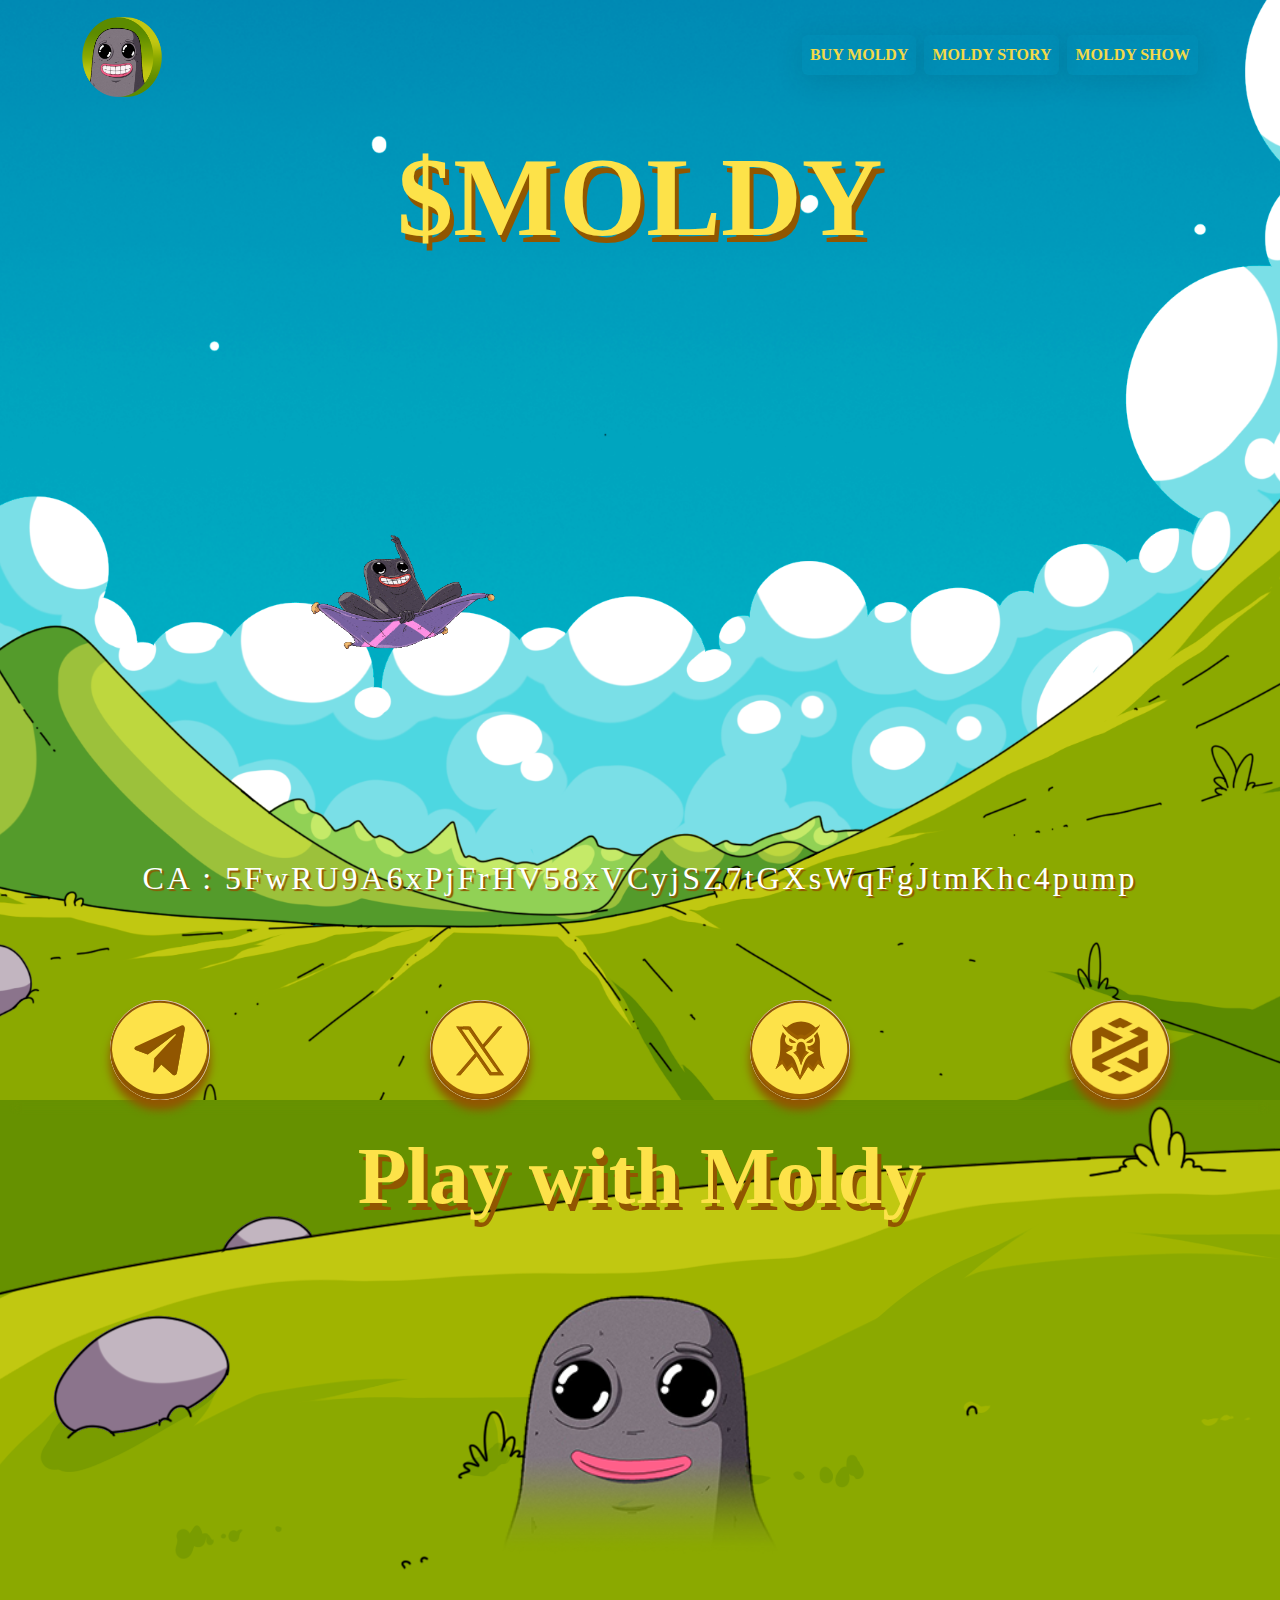
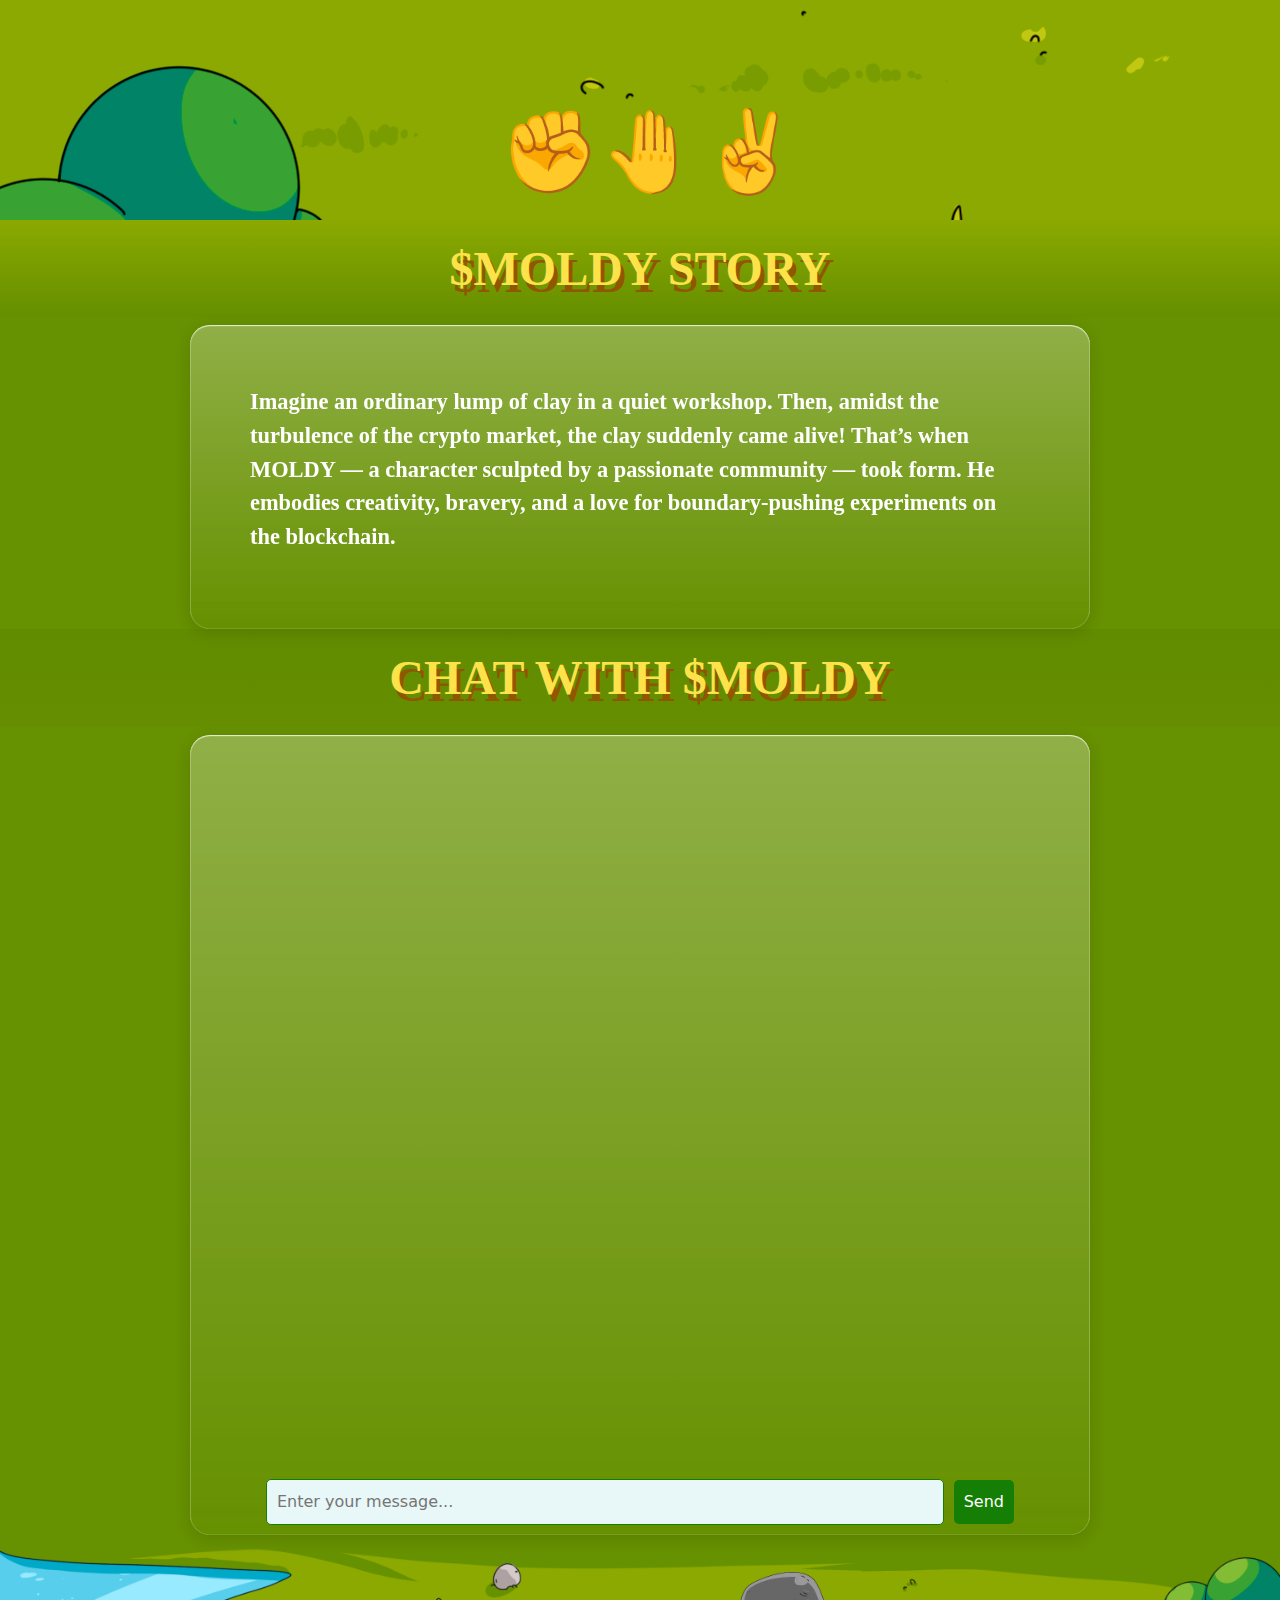
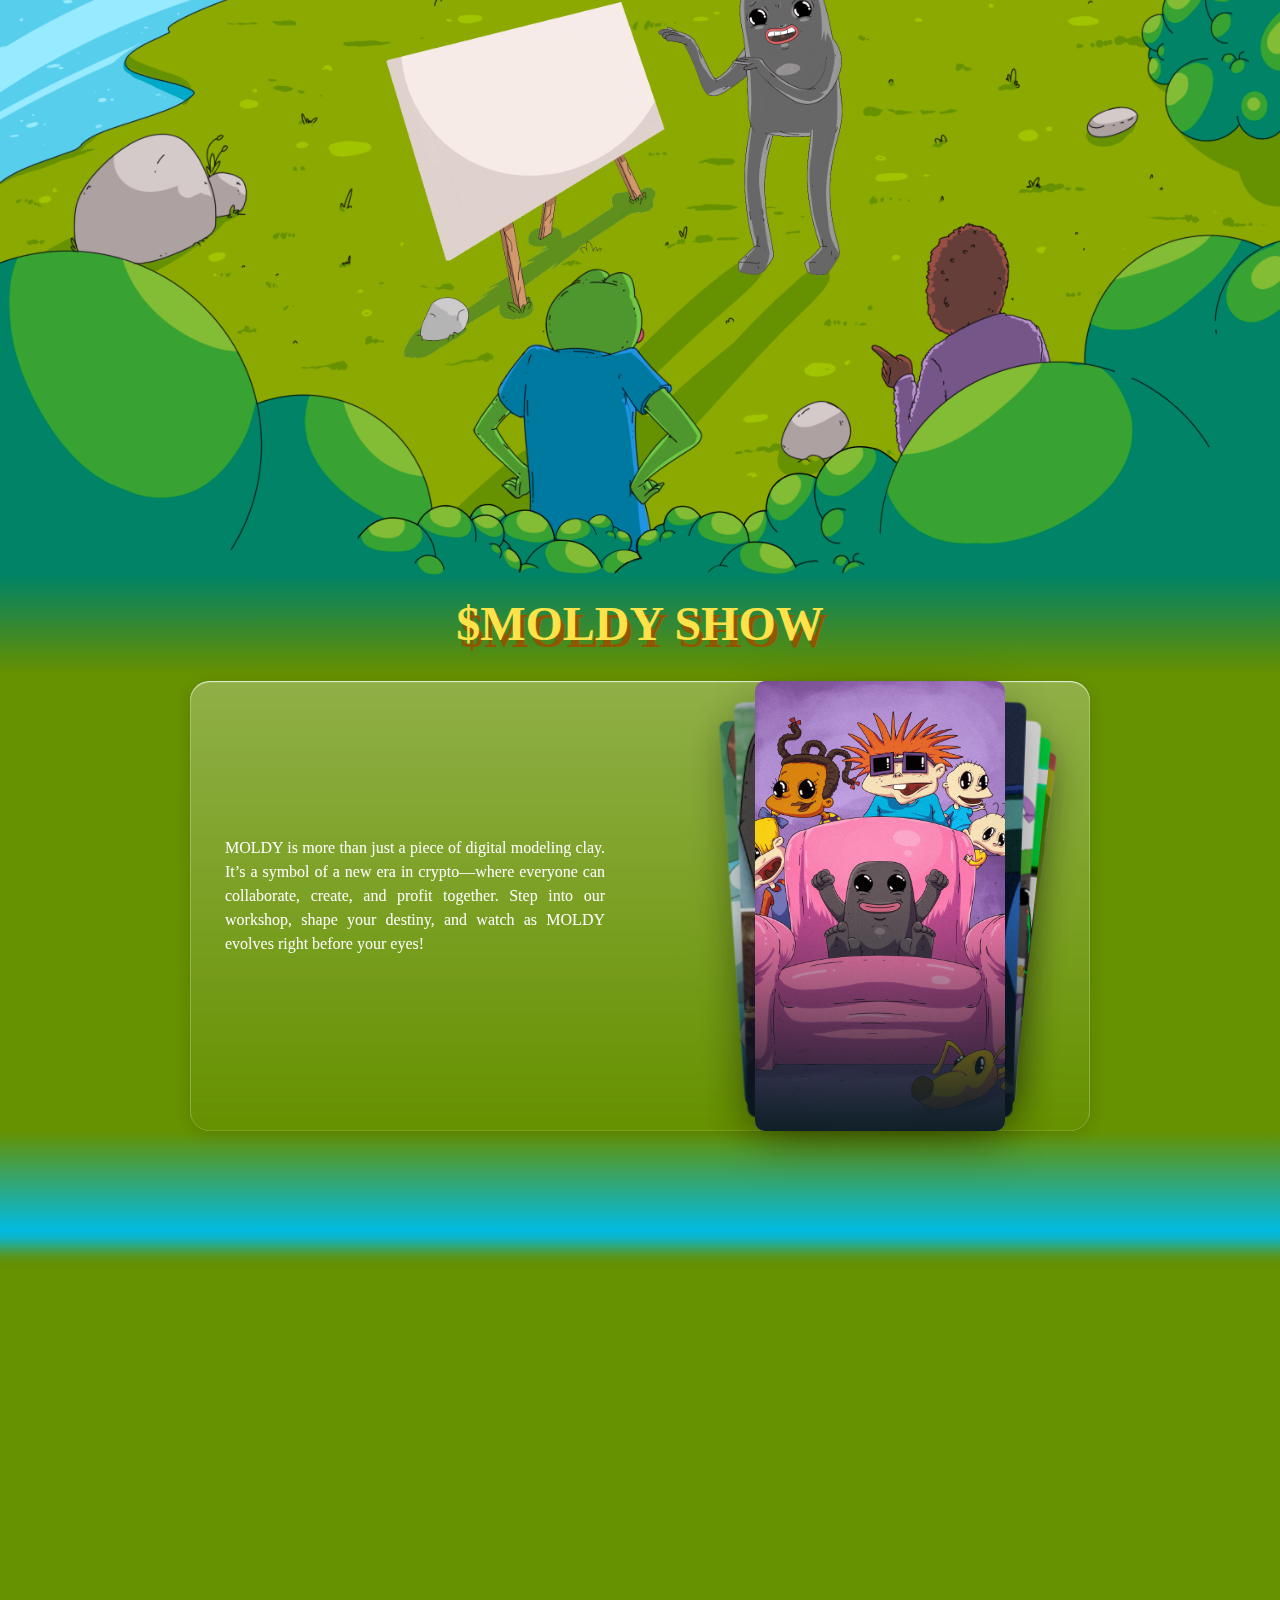
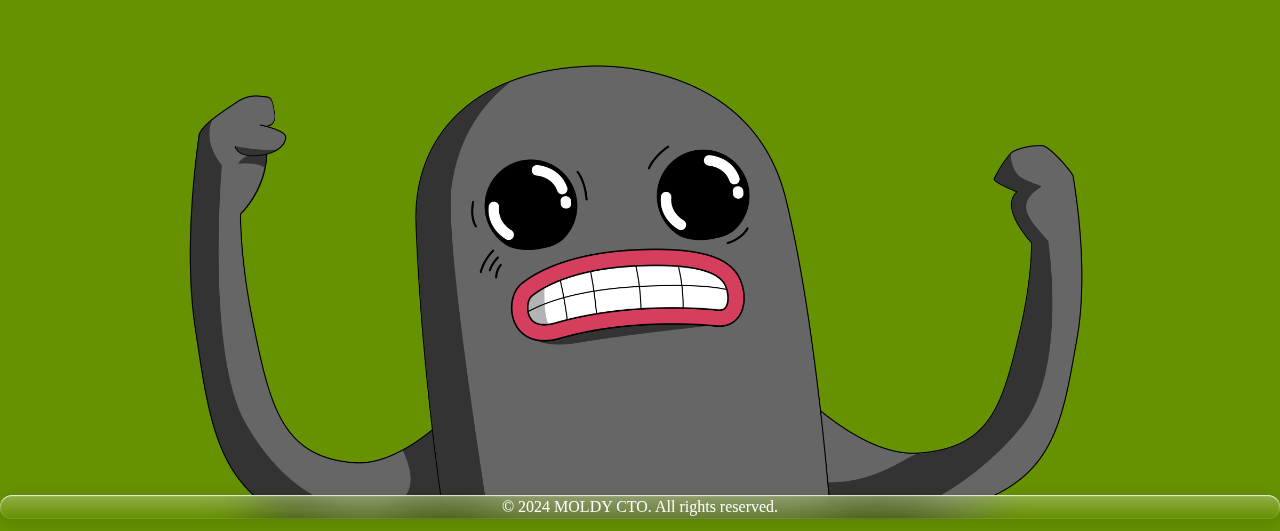
==== commit b06b9b11: "sdasd" ====
--- a/index.html
+++ b/index.html
@@ -312,11 +312,17 @@
           </div>
         </div>
         <style>
+
+
           .button_block {
             display: flex;
     flex-direction: column;
     /* align-content: center; */
-    align-items: center;
+    /* align-items: center; */
+
+
+
+
 
           }
           #chat-container {
@@ -341,6 +347,8 @@
           /* Стилі для скролбару */
           #chat-history::-webkit-scrollbar {
             width: 10px;
+            font-family: "Comic Neue", cursive;
+            width: 89%;
             /* Ширина вертикального скролбару */
             background-color: #f1f1f1;
             /* Колір фону скролбару */
@@ -417,6 +425,9 @@
             vertical-align: middle;
           }
       
+
+
+
           #user-input {
             flex: 1;
             padding: 10px;
@@ -424,8 +435,8 @@
             border-radius: 5px;
             background-color: #e8f7f7;
             color: #2a2a2a !important;
-            font-family: coconutz;
-            width: 90%;
+            font-family: "Knewave", system-ui;
+            width: 100%;
           }
       
           #send-button {
@@ -436,7 +447,7 @@
             background-color: #157e05;
             color: #fff;
             cursor: pointer;
-            font-family: coconutz;
+            font-family: "Knewave", system-ui;
           
               margin-left: 10px;
       /* margin-top: 0px; */
@@ -445,7 +456,22 @@
       margin-top: 10px;
       
       }
-      
+
+      @media screen and (min-width: 768px){
+  .button_block {
+            display: flex;
+    flex-direction: row;
+    /* align-content: center; */
+    align-items: center;
+
+          }
+
+          #send-button{
+         margin-left: 10px;
+          margin-top: 0px;
+      }
+}
+
       /* @media screen and (max-width: 720px) {
       
       
--- a/style.css
+++ b/style.css
@@ -1106,4 +1106,9 @@
   #chat-container {
     width: 768px;
   }
+}
+
+
+.btn_send{
+  width: 89%
 }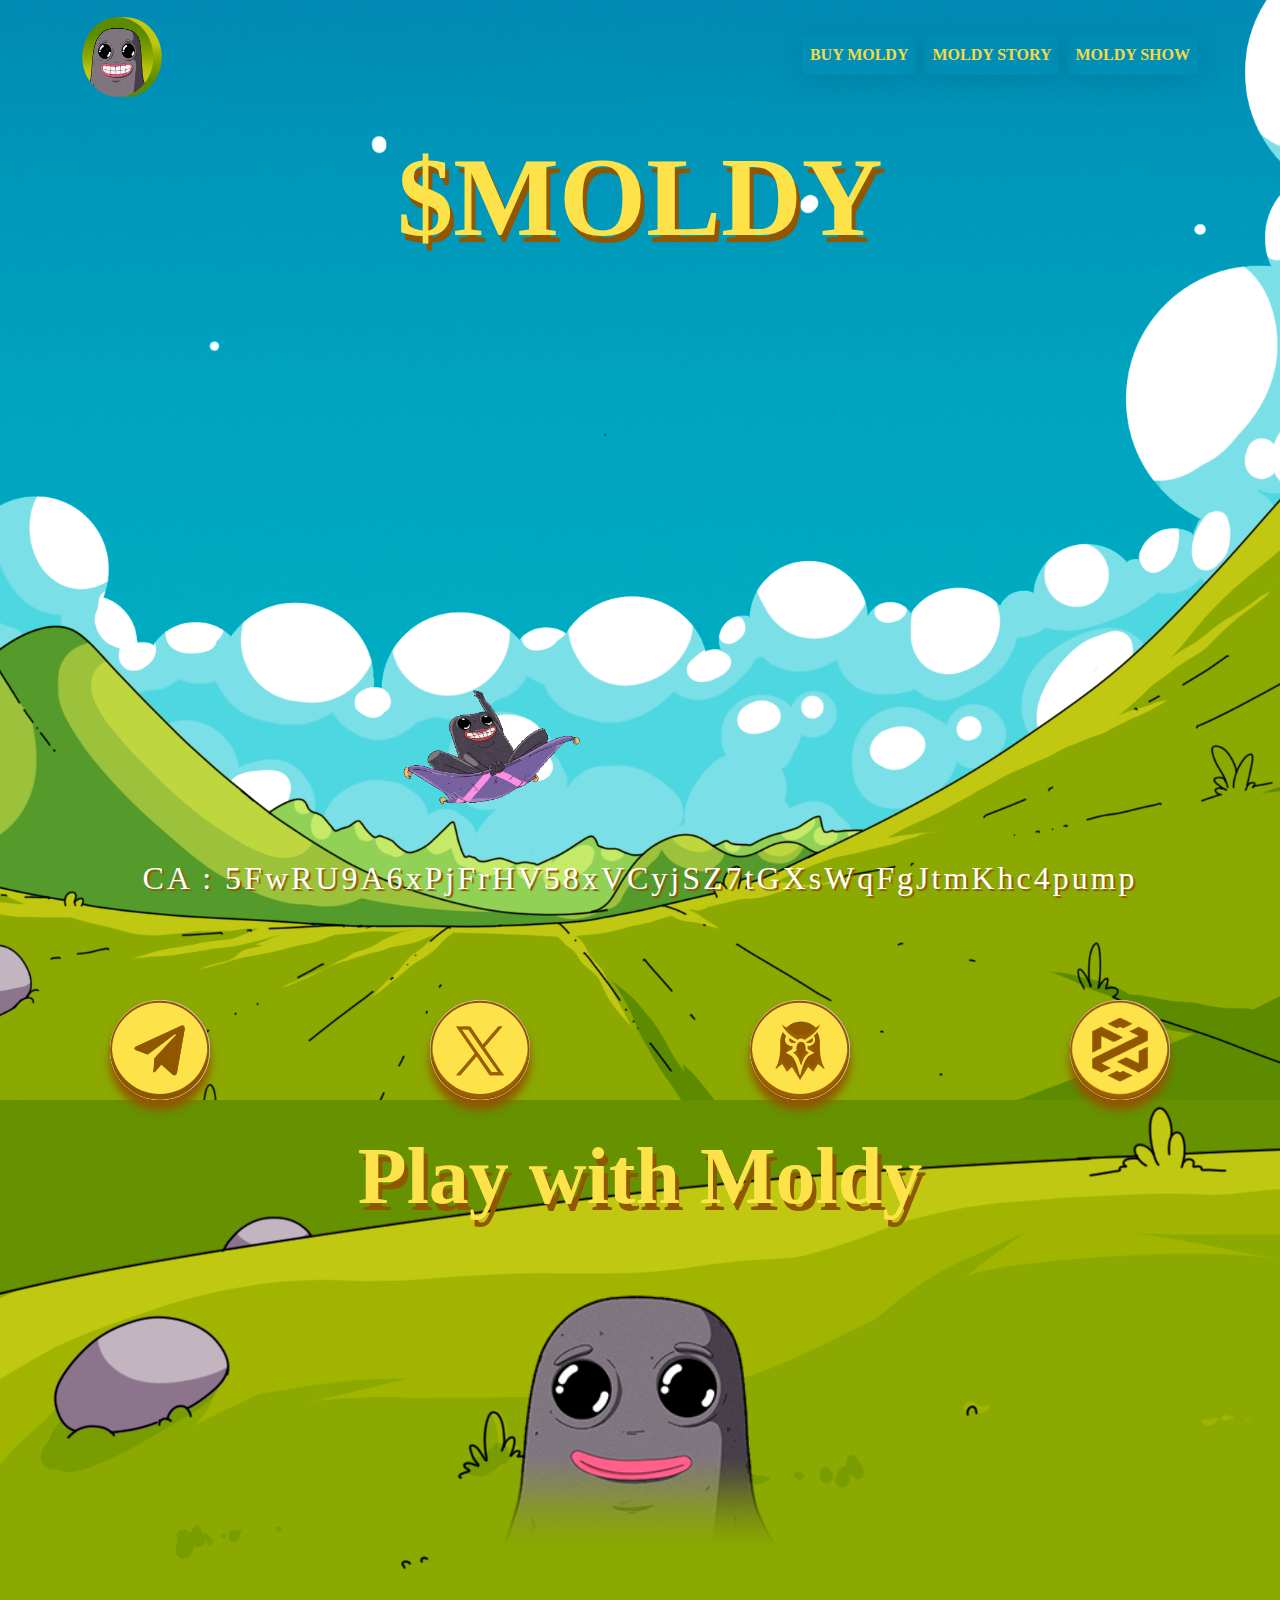
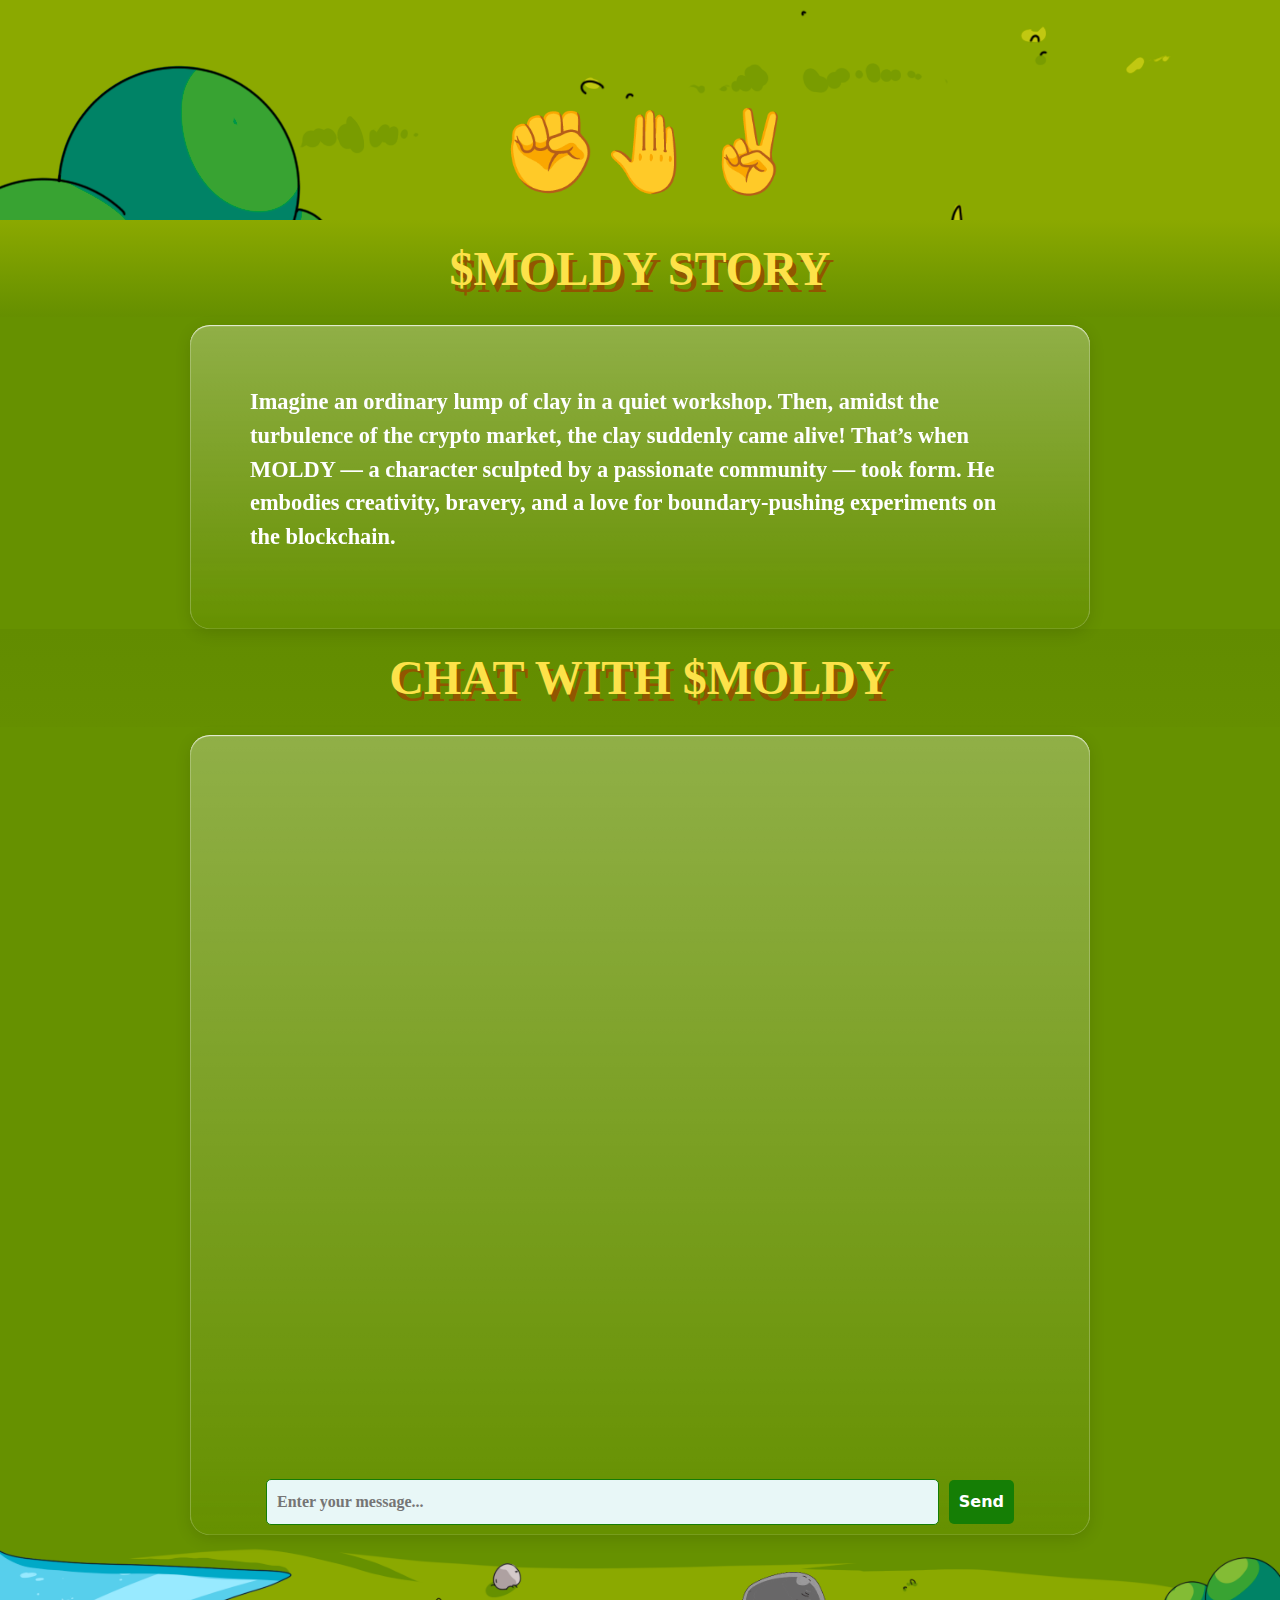
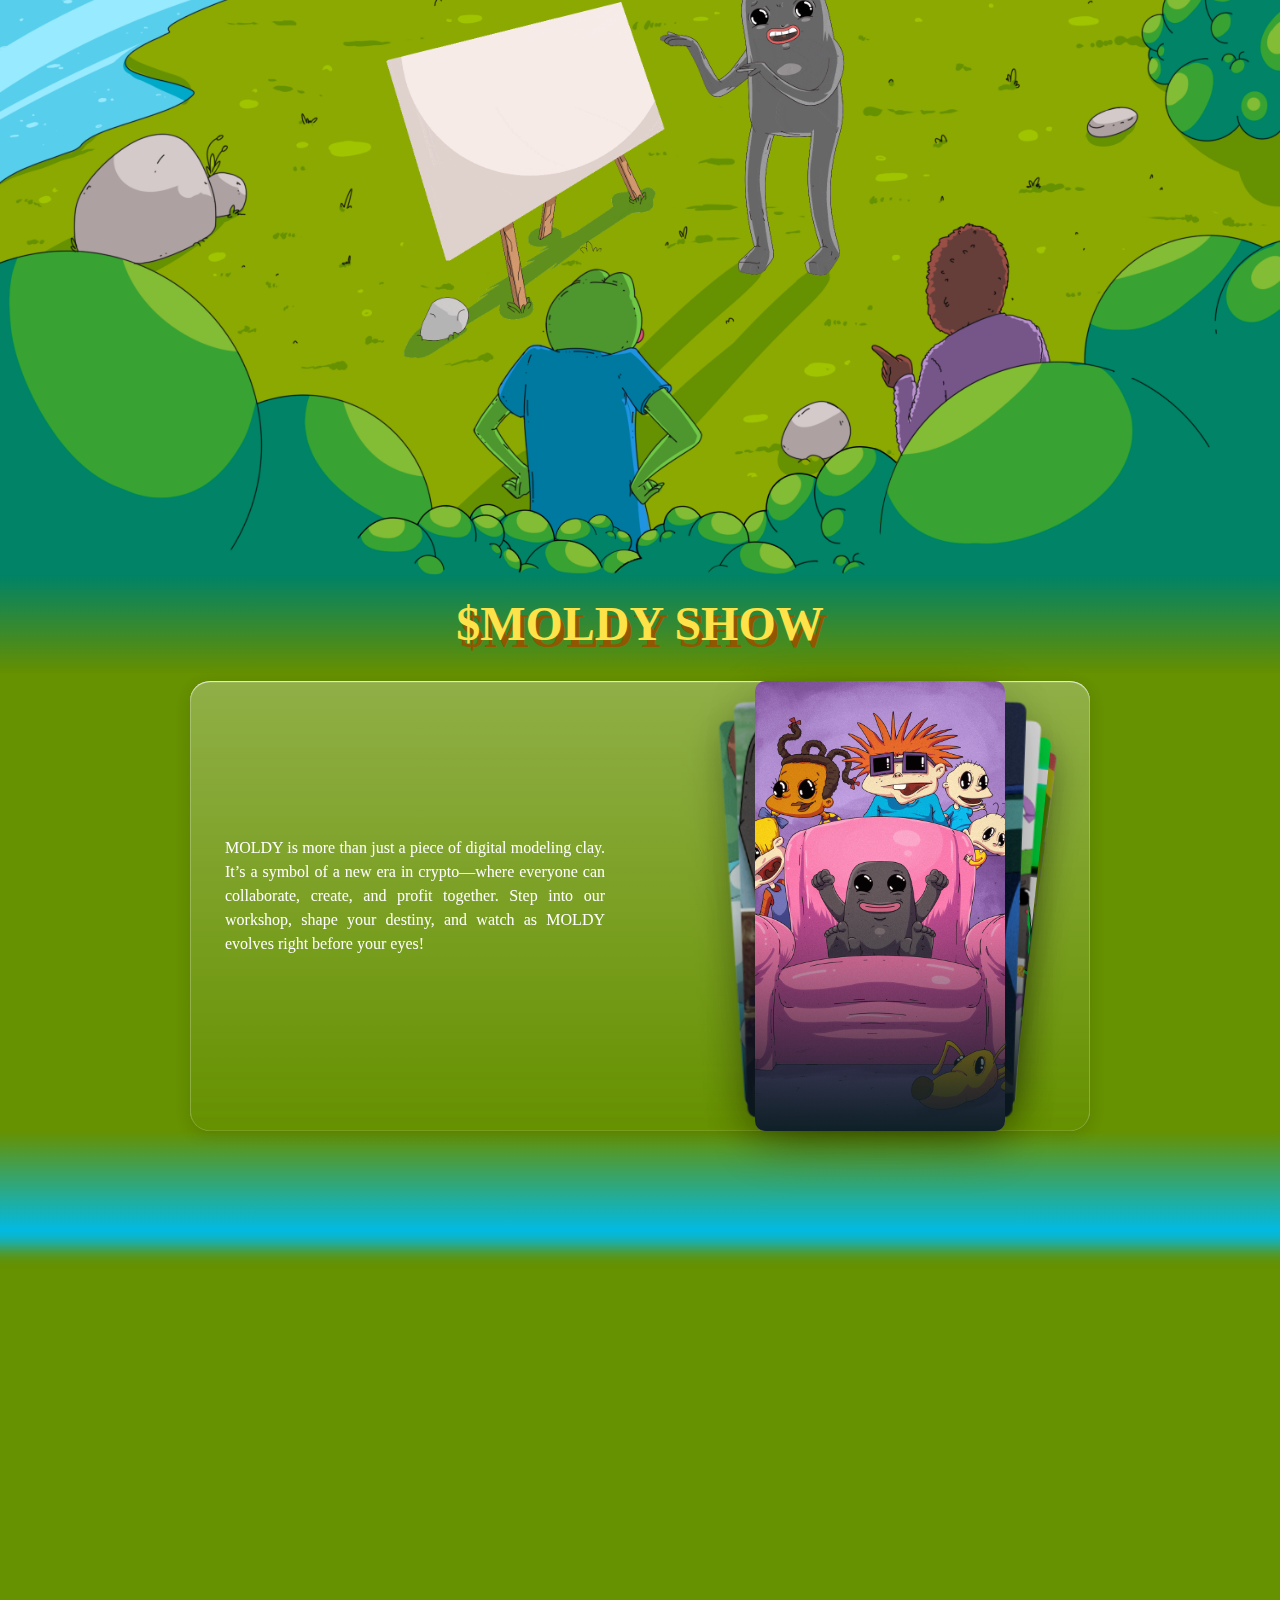
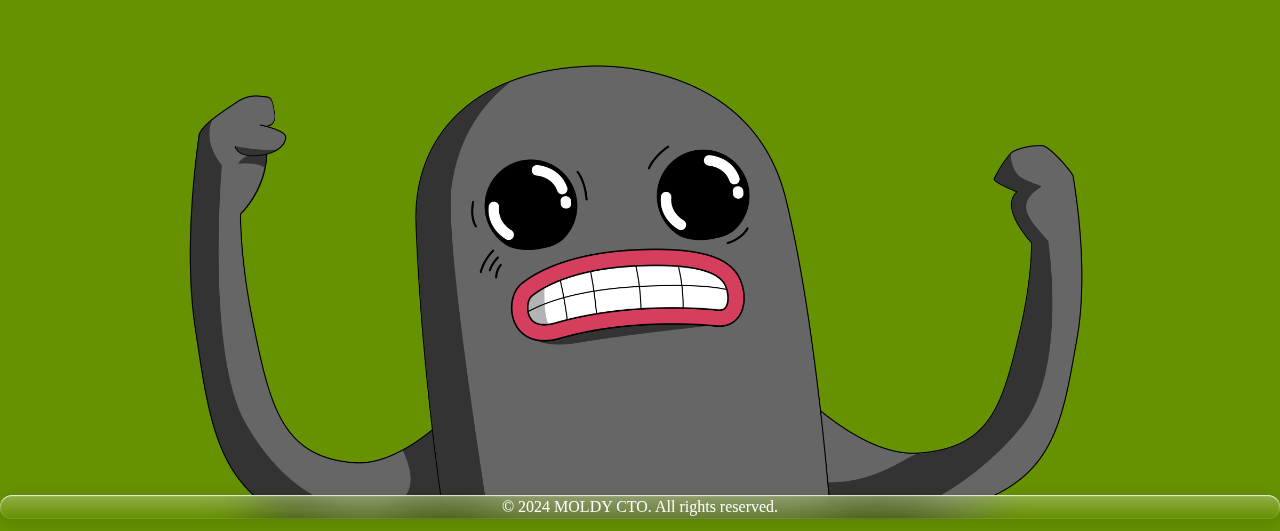
==== commit 3a5502c4: "df" ====
--- a/index.html
+++ b/index.html
@@ -437,10 +437,15 @@
             color: #2a2a2a !important;
             font-family: "Knewave", system-ui;
             width: 100%;
+            font-family: "Comic Neue", cursive;
+  font-weight: 800;
+  font-style: normal;
           }
       
           #send-button {
-      
+            font-family: "Comic Neue", cursive;
+  font-weight: 800;
+  font-style: normal;
             padding: 10px;
             border: none;
             border-radius: 5px;
--- a/style.css
+++ b/style.css
@@ -1107,8 +1107,3 @@
     width: 768px;
   }
 }
-
-
-.btn_send{
-  width: 89%
-}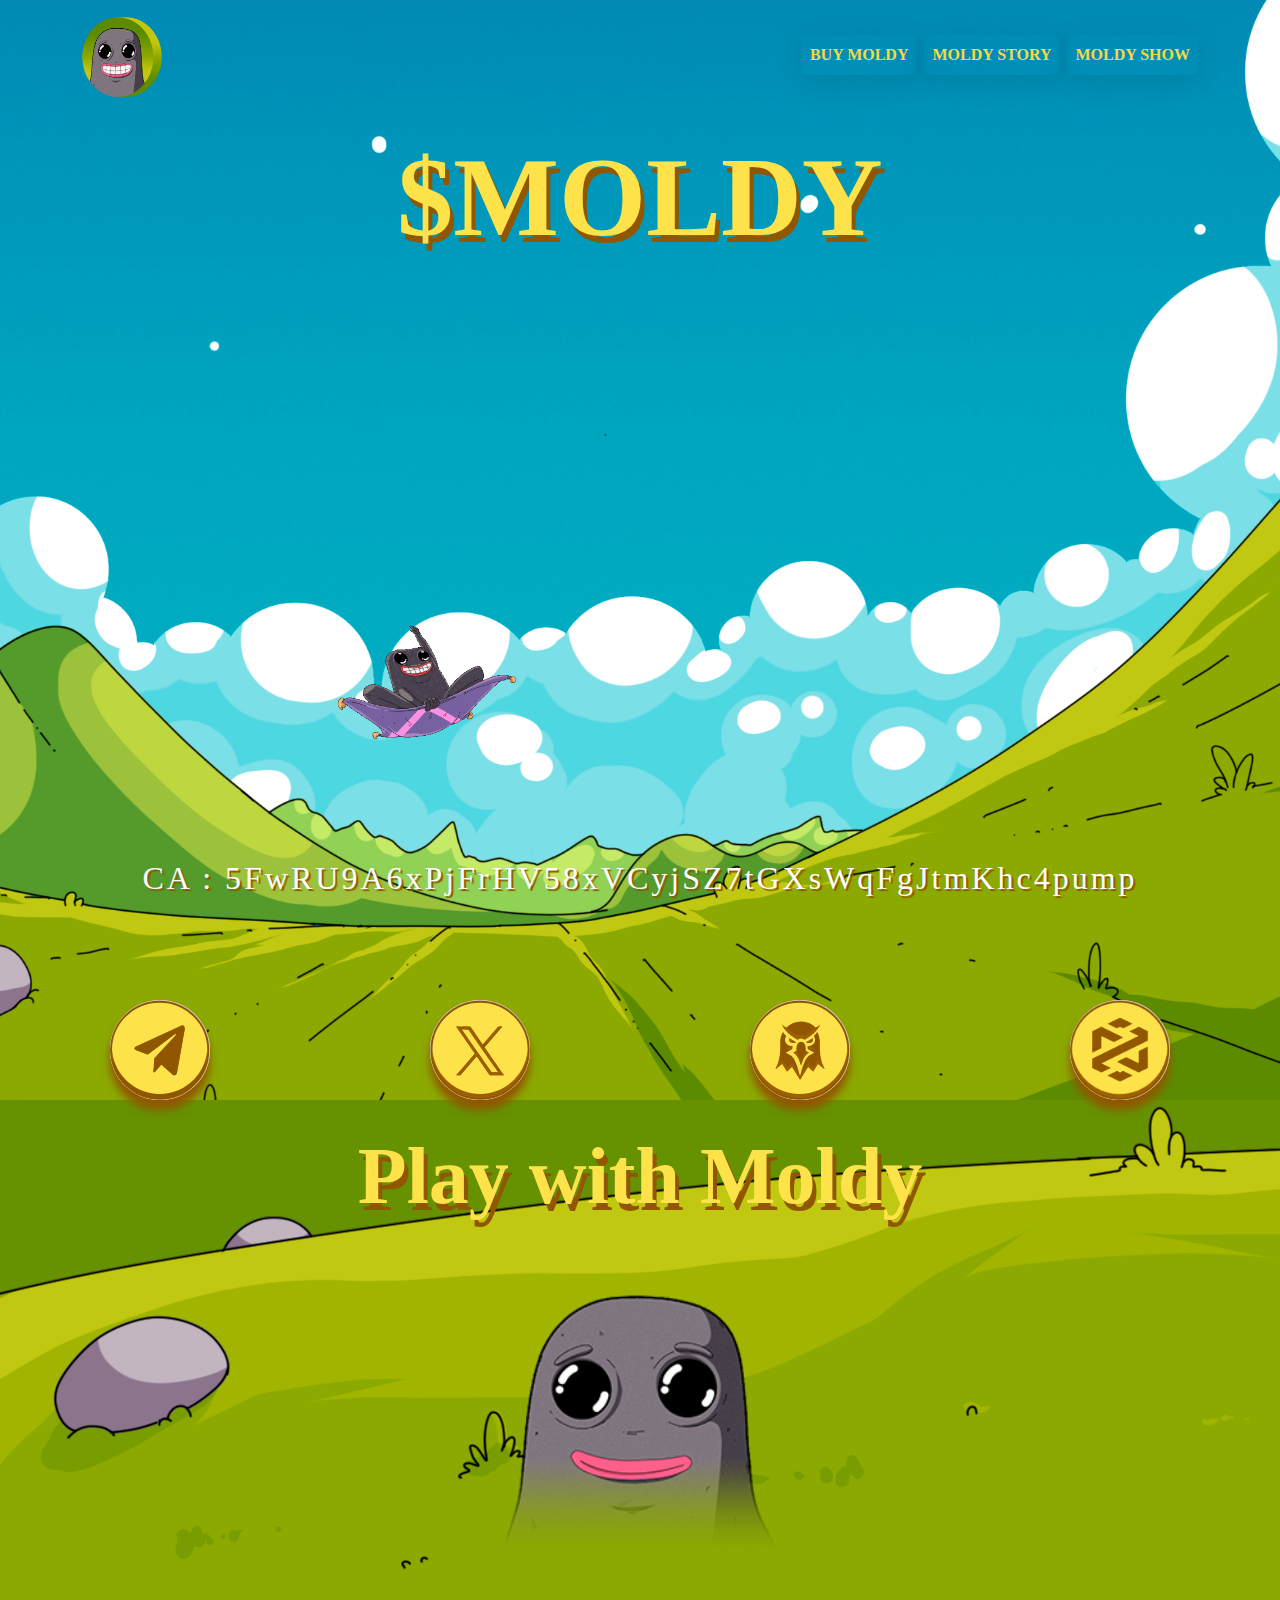
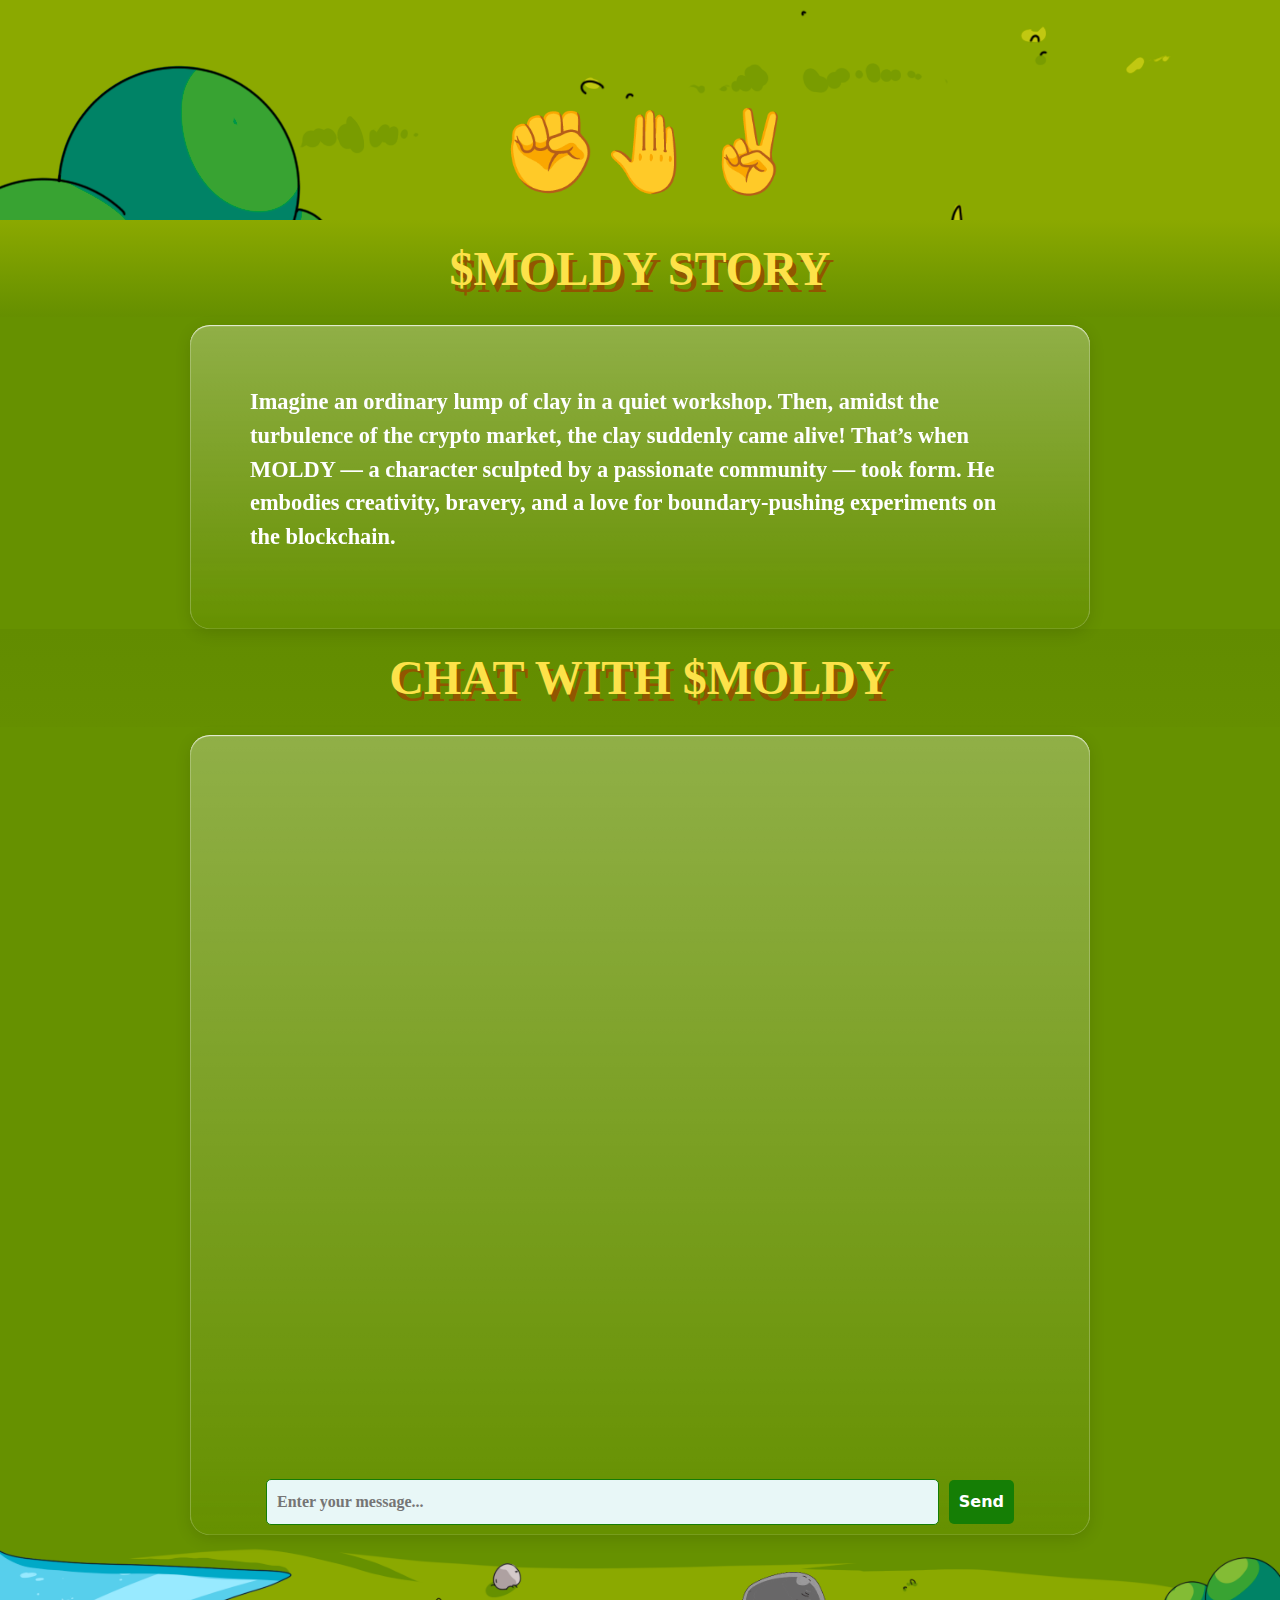
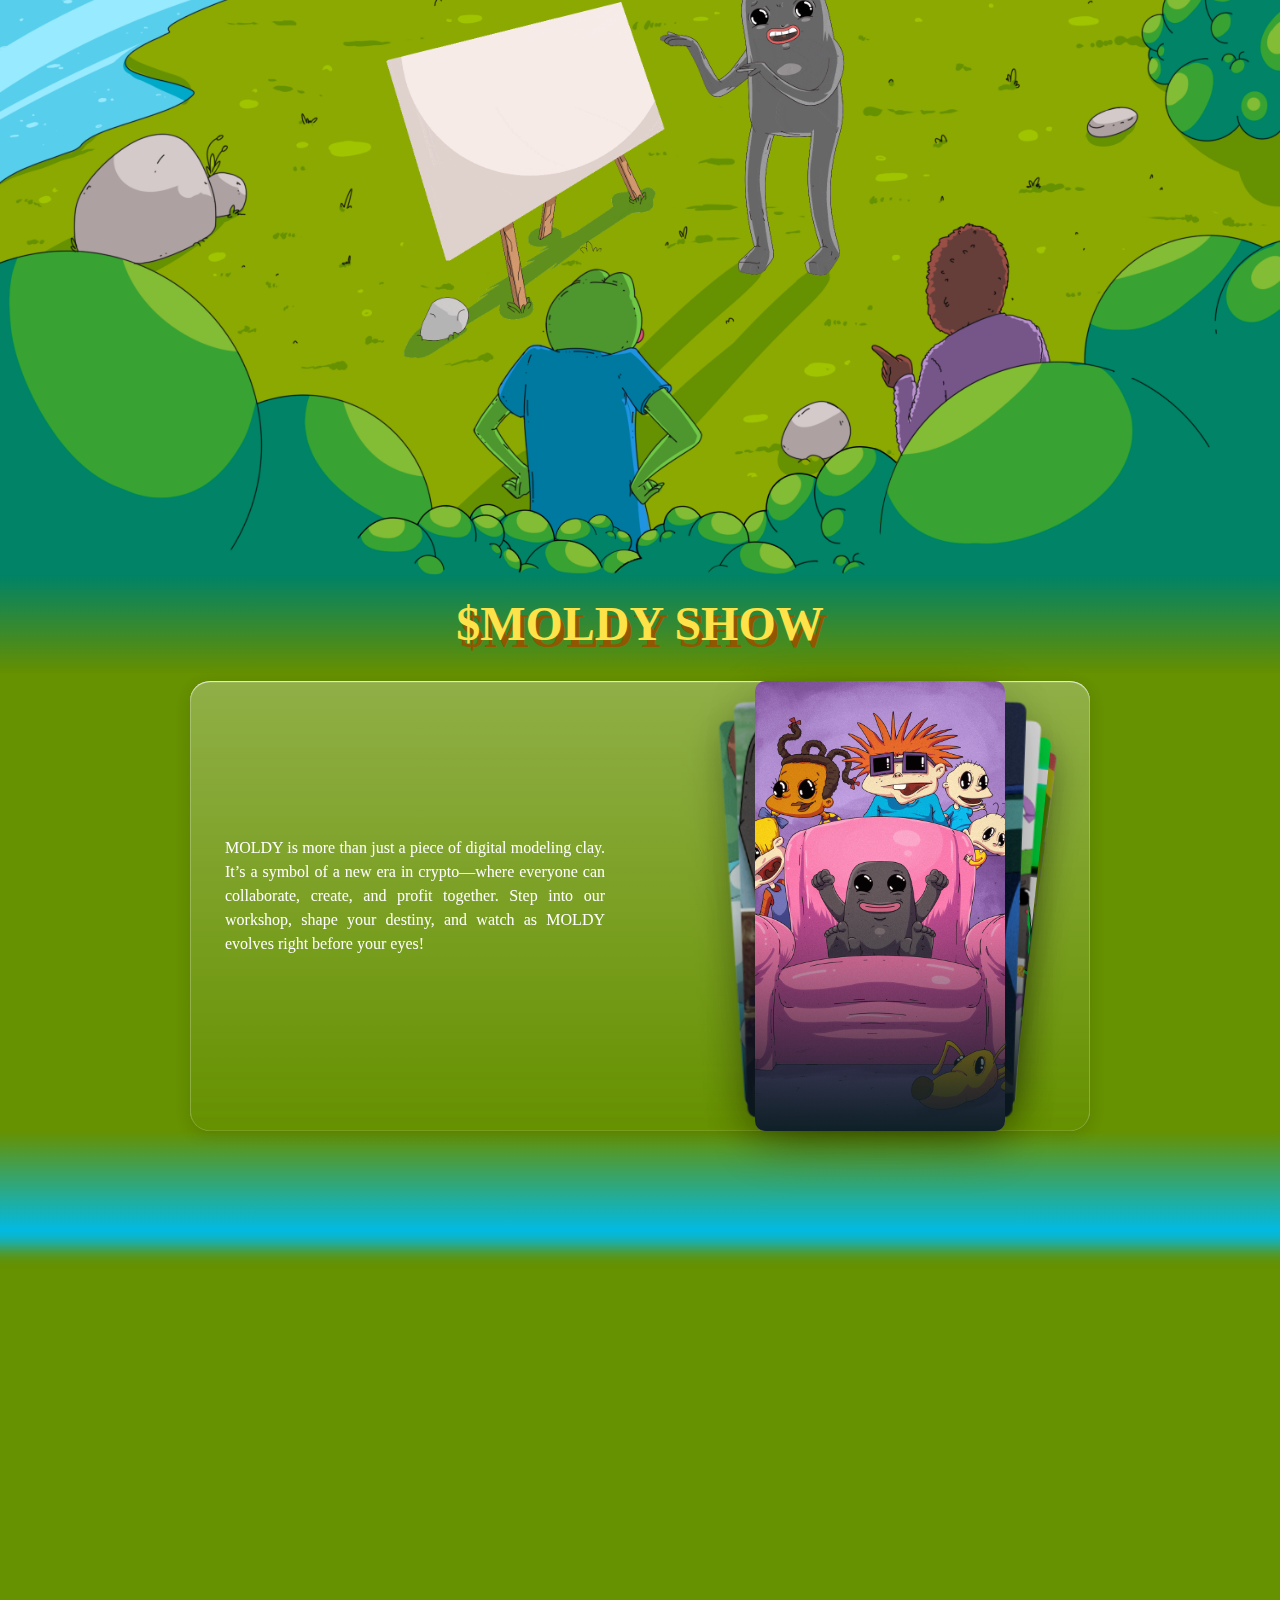
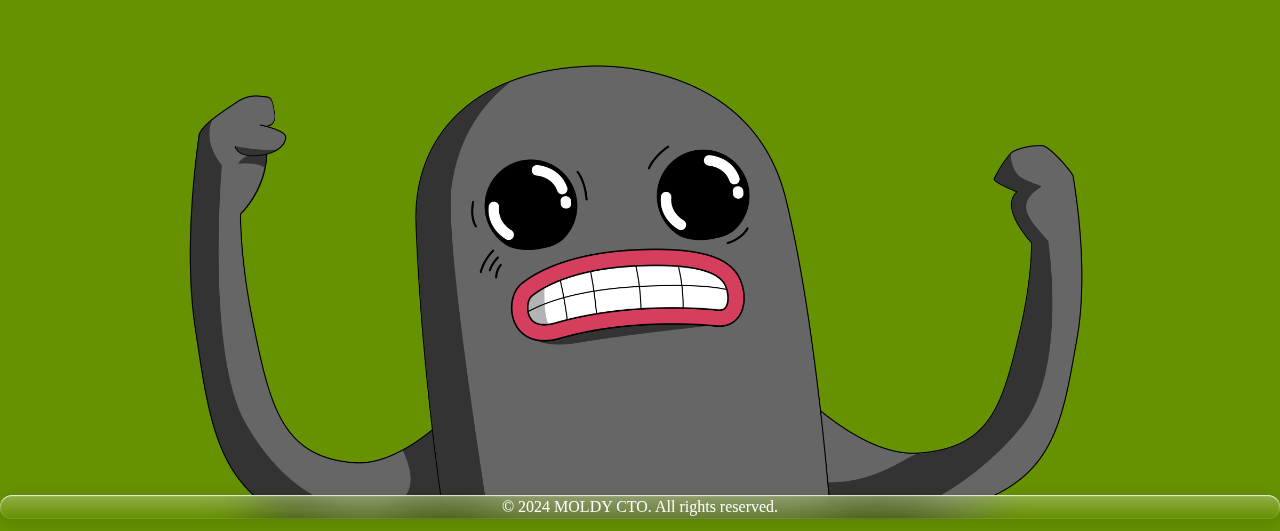
==== commit 70bb0eca: "Update index.html" ====
--- a/index.html
+++ b/index.html
@@ -252,9 +252,9 @@
       <!-- <span id="rock"><img class="arms" src="./images/game/1.png" alt="rock"/></span>
       <span id="paper"><img class="arms" src="./images/game/2.png" alt="paper"/></span>
       <span id="scissor"><img class="arms" src="./images/game/3.png" alt="scissor"/></span> -->
-      <span id="rock">✊</span>
-      <span id="paper">🤚</span>
-      <span id="scissor">✌️</span>
+      <span style="z-index: 15;" id="rock">✊</span>
+      <span style="z-index: 15;" id="paper">🤚</span>
+      <span style="z-index: 15;" id="scissor">✌️</span>
     </div>
     <p class="hidden">You Win!</p>
   </section>
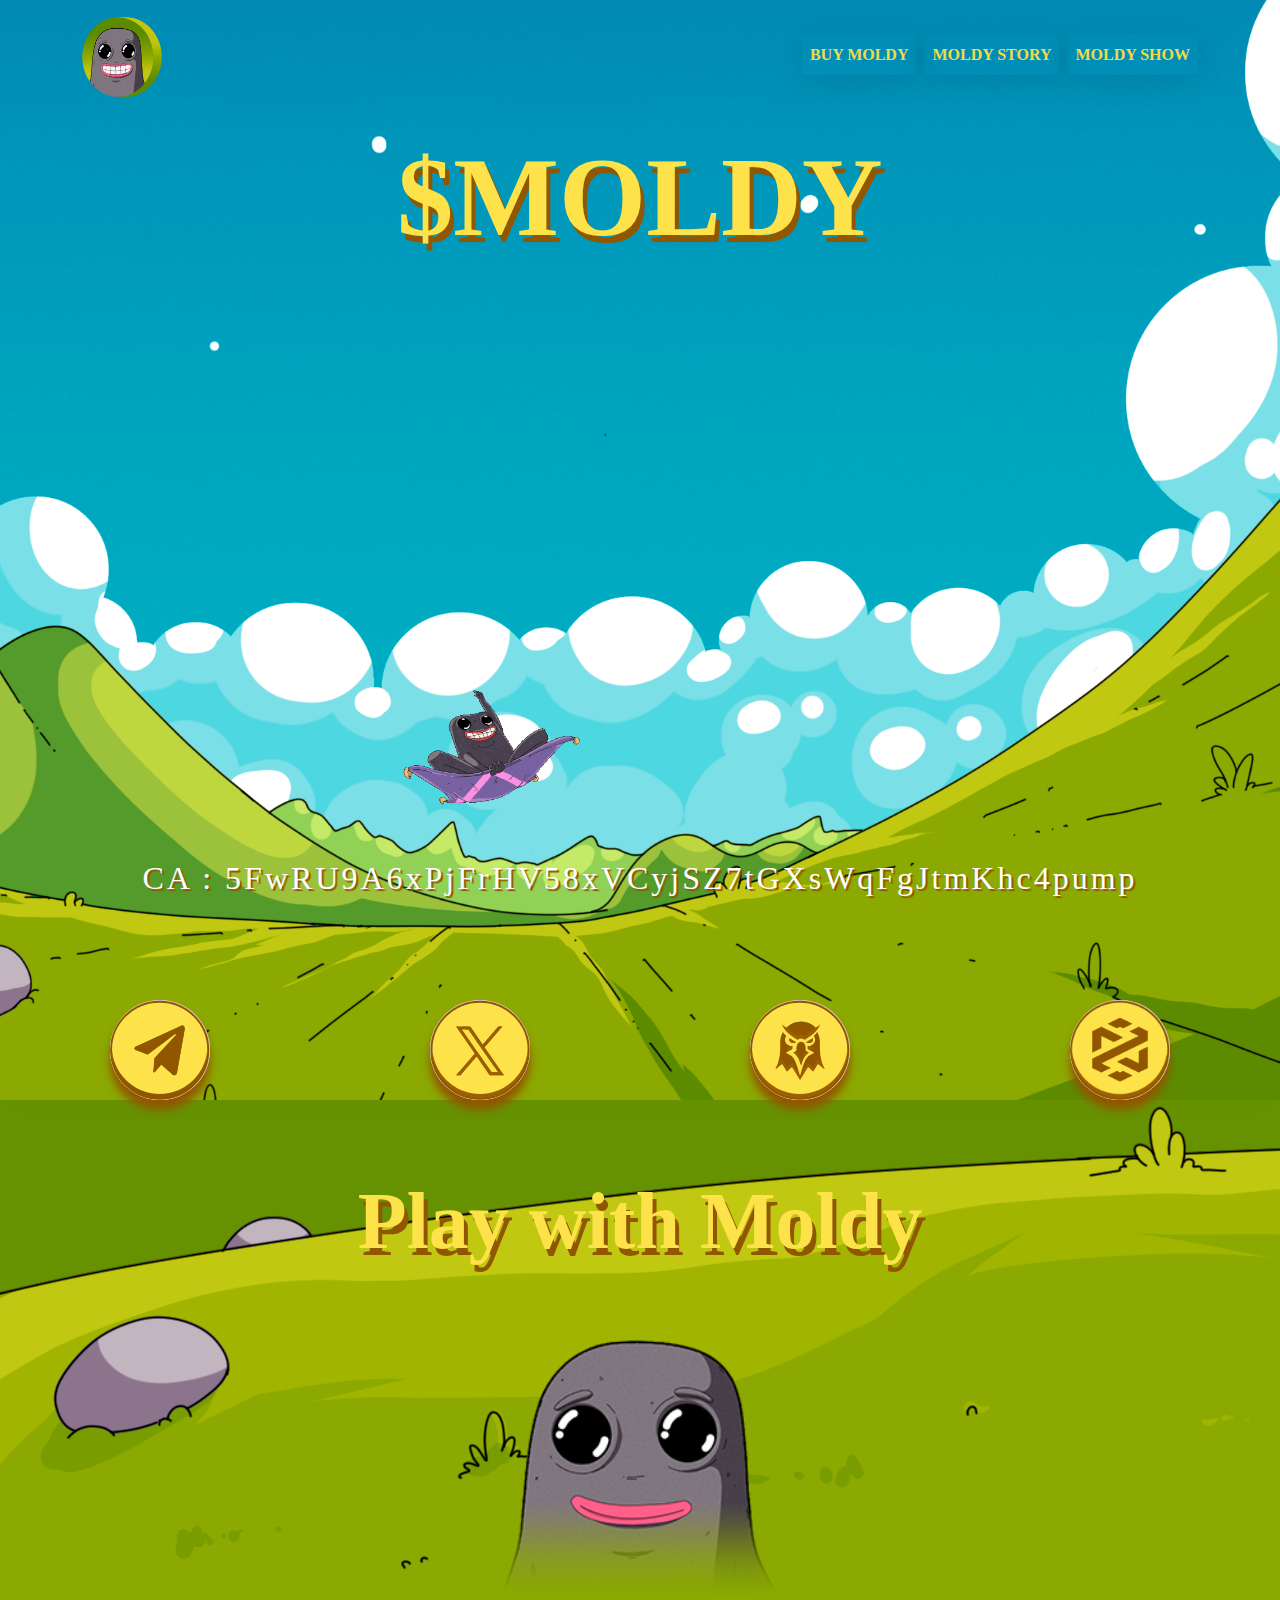
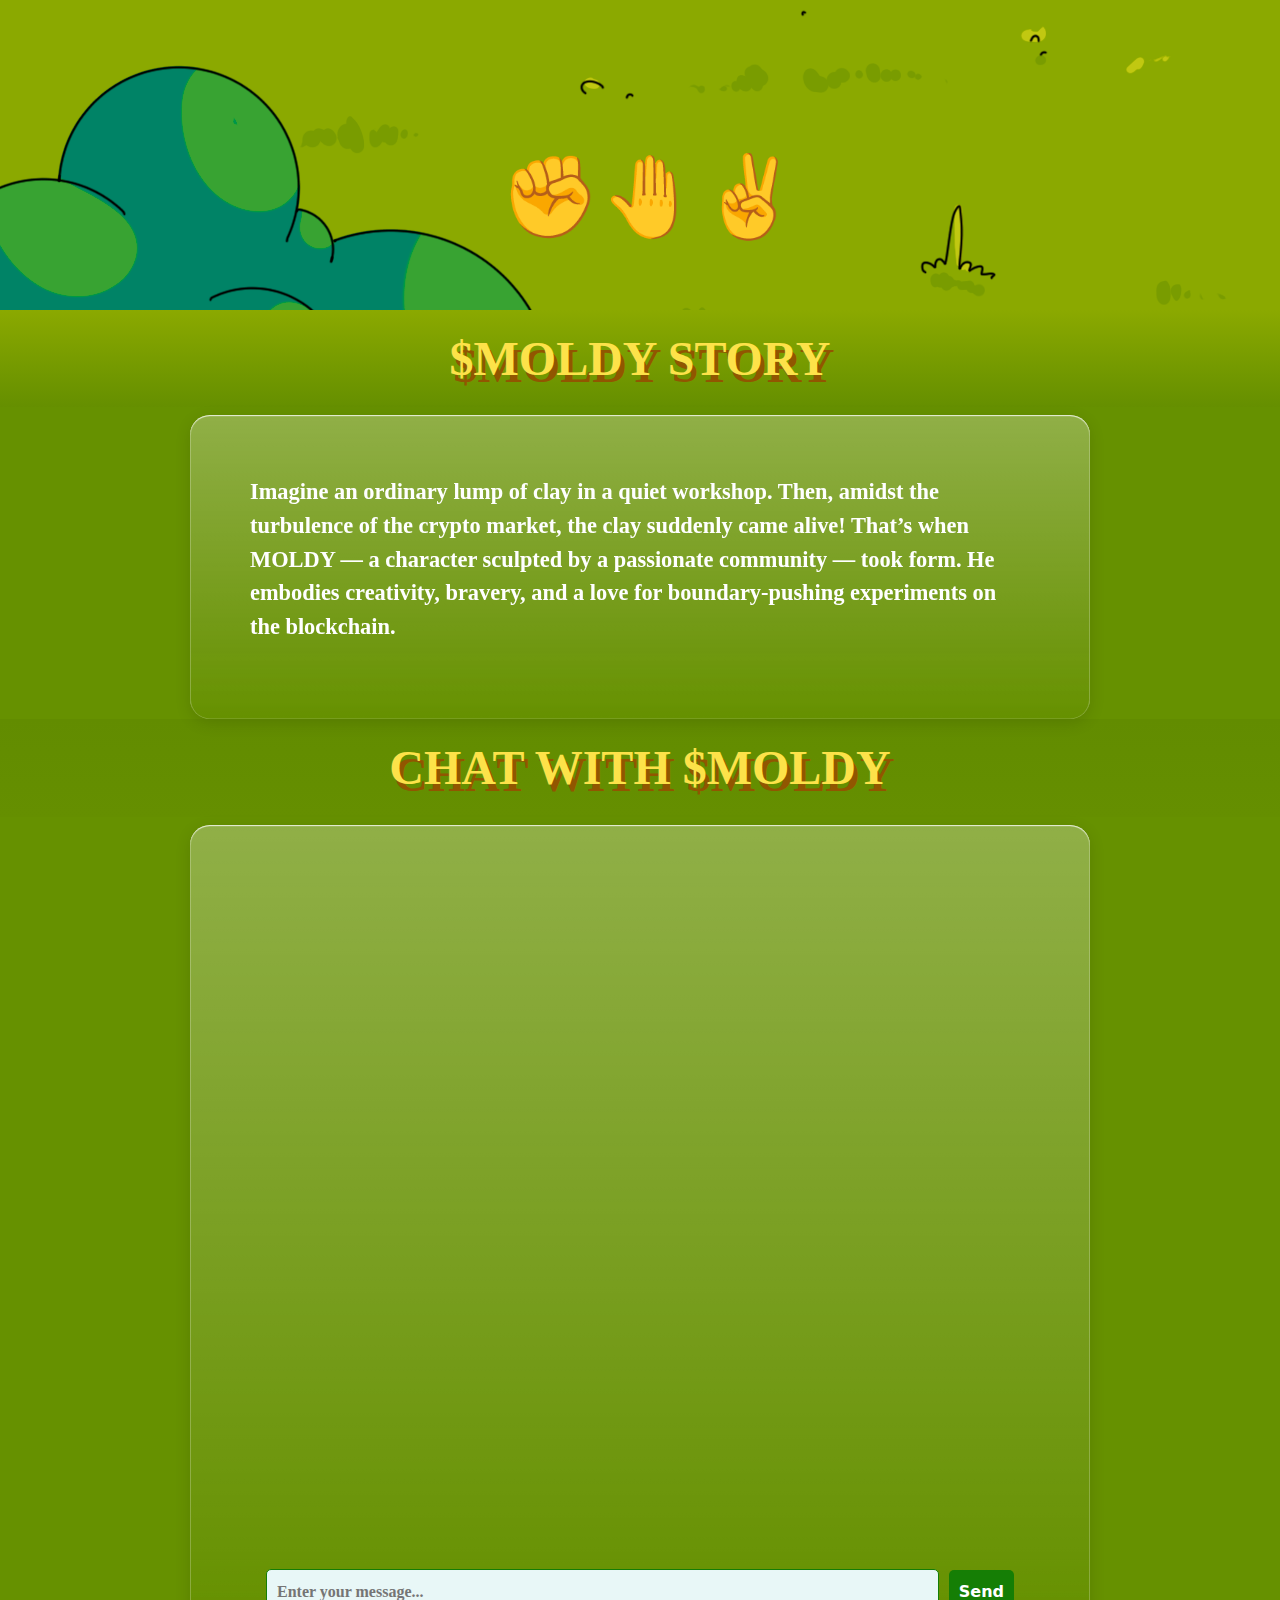
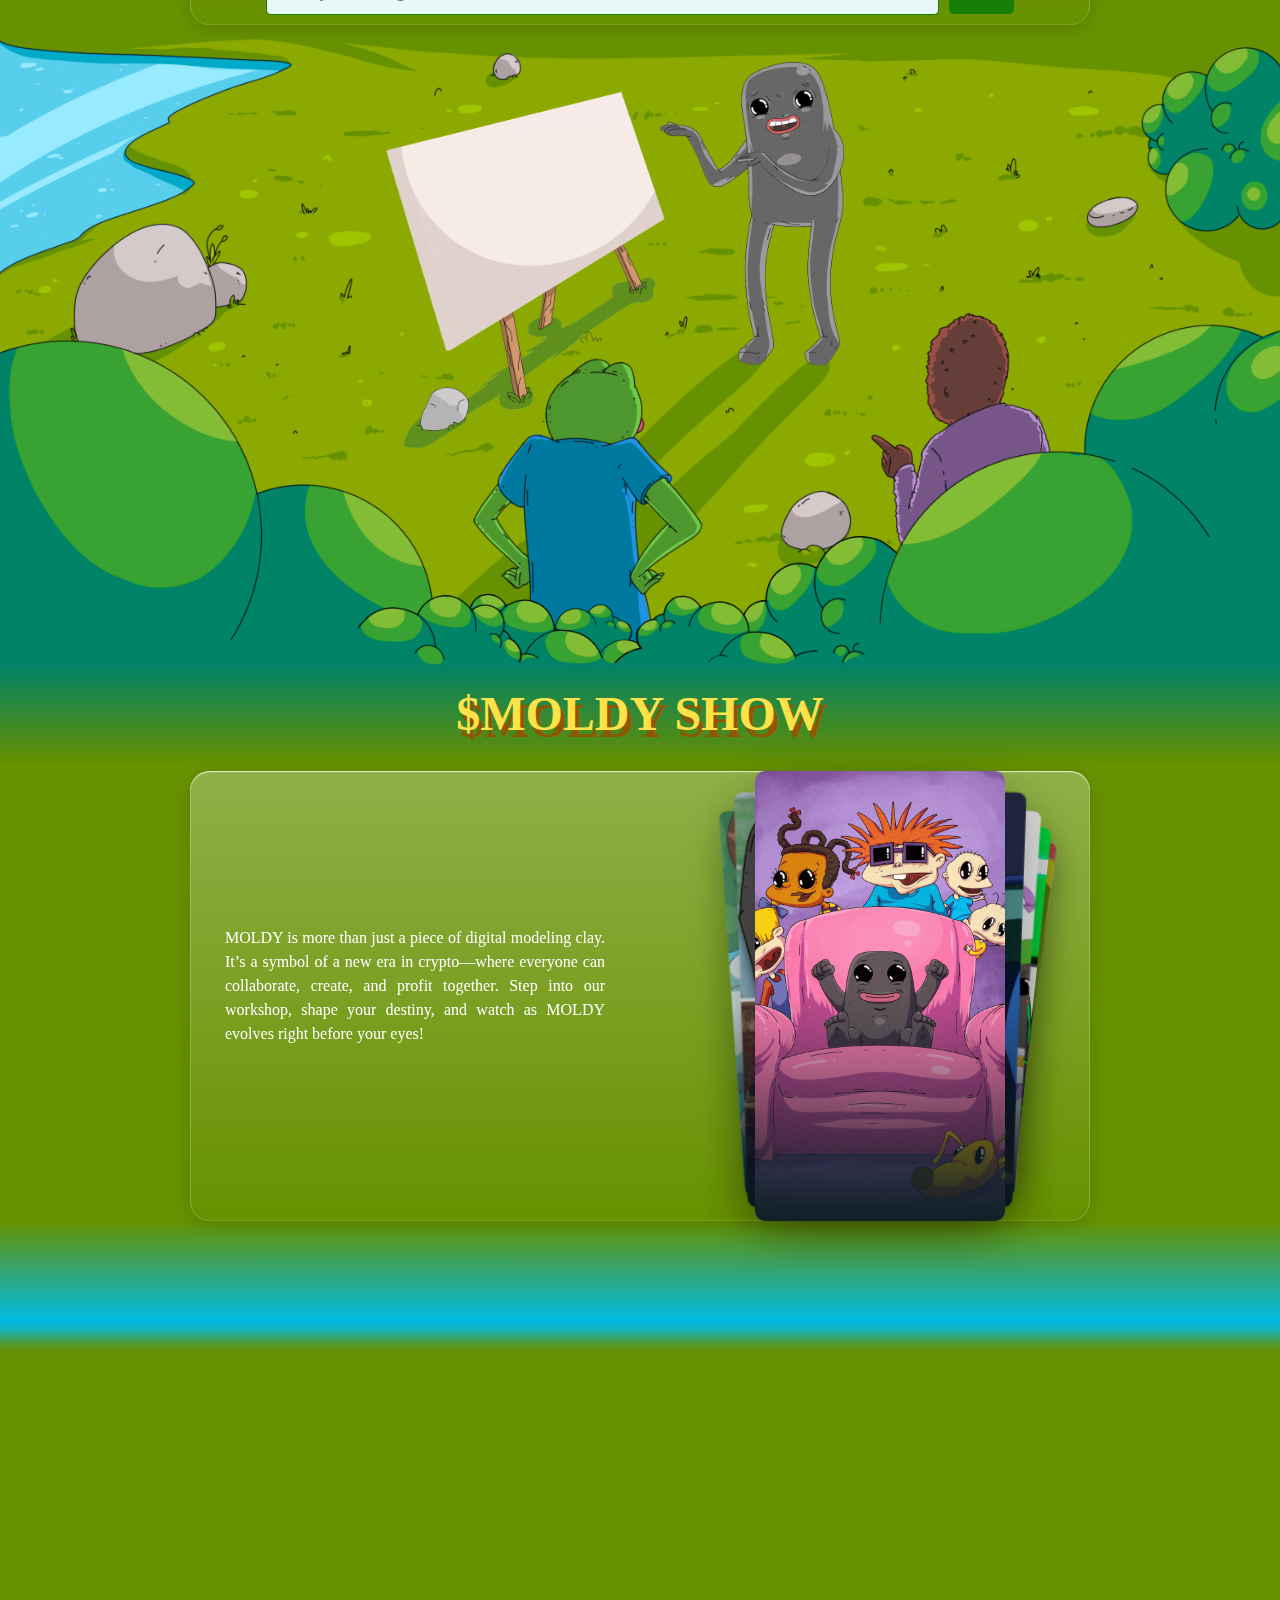
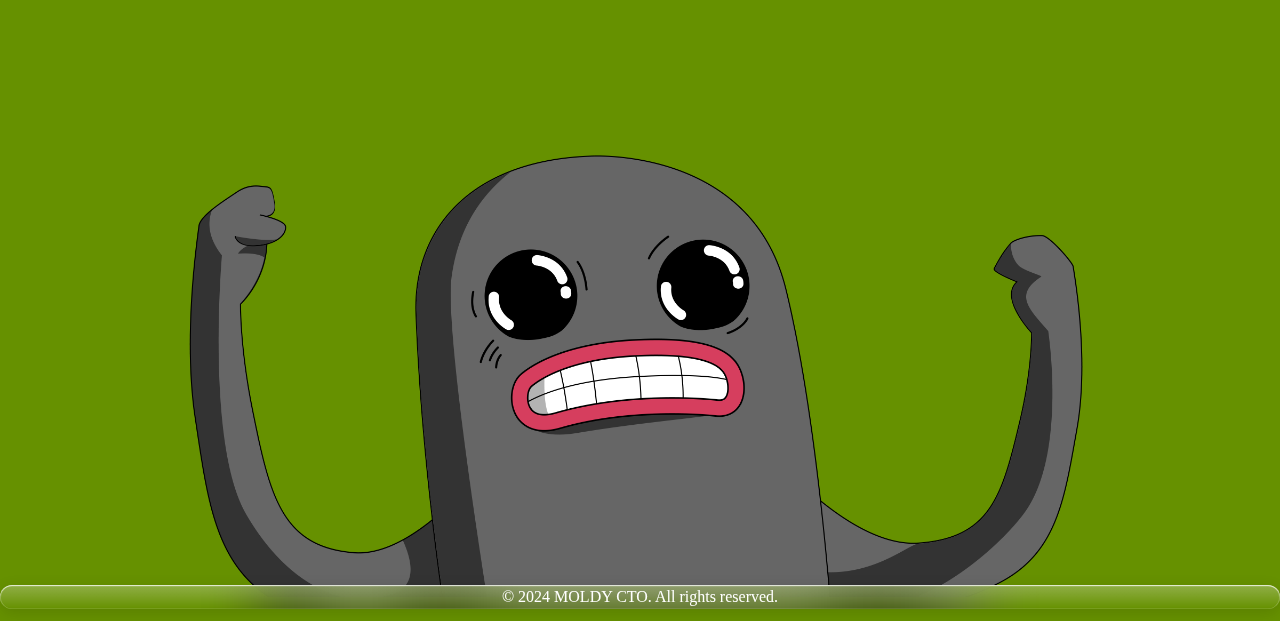
==== commit 6b309d16: "fd" ====
--- a/index.html
+++ b/index.html
@@ -252,9 +252,9 @@
       <!-- <span id="rock"><img class="arms" src="./images/game/1.png" alt="rock"/></span>
       <span id="paper"><img class="arms" src="./images/game/2.png" alt="paper"/></span>
       <span id="scissor"><img class="arms" src="./images/game/3.png" alt="scissor"/></span> -->
-      <span style="z-index: 15;" id="rock">✊</span>
-      <span style="z-index: 15;" id="paper">🤚</span>
-      <span style="z-index: 15;" id="scissor">✌️</span>
+      <span id="rock">✊</span>
+      <span id="paper">🤚</span>
+      <span id="scissor">✌️</span>
     </div>
     <p class="hidden">You Win!</p>
   </section>
--- a/style.css
+++ b/style.css
@@ -360,7 +360,7 @@
   background-image: url(./images/bg-bottom.png);
   display: grid;
   place-content: center;
-  height: 80vh;
+  height: 90vh;
   font-size: 80px;
   /* background: #669100; */
   overflow-y: hidden;
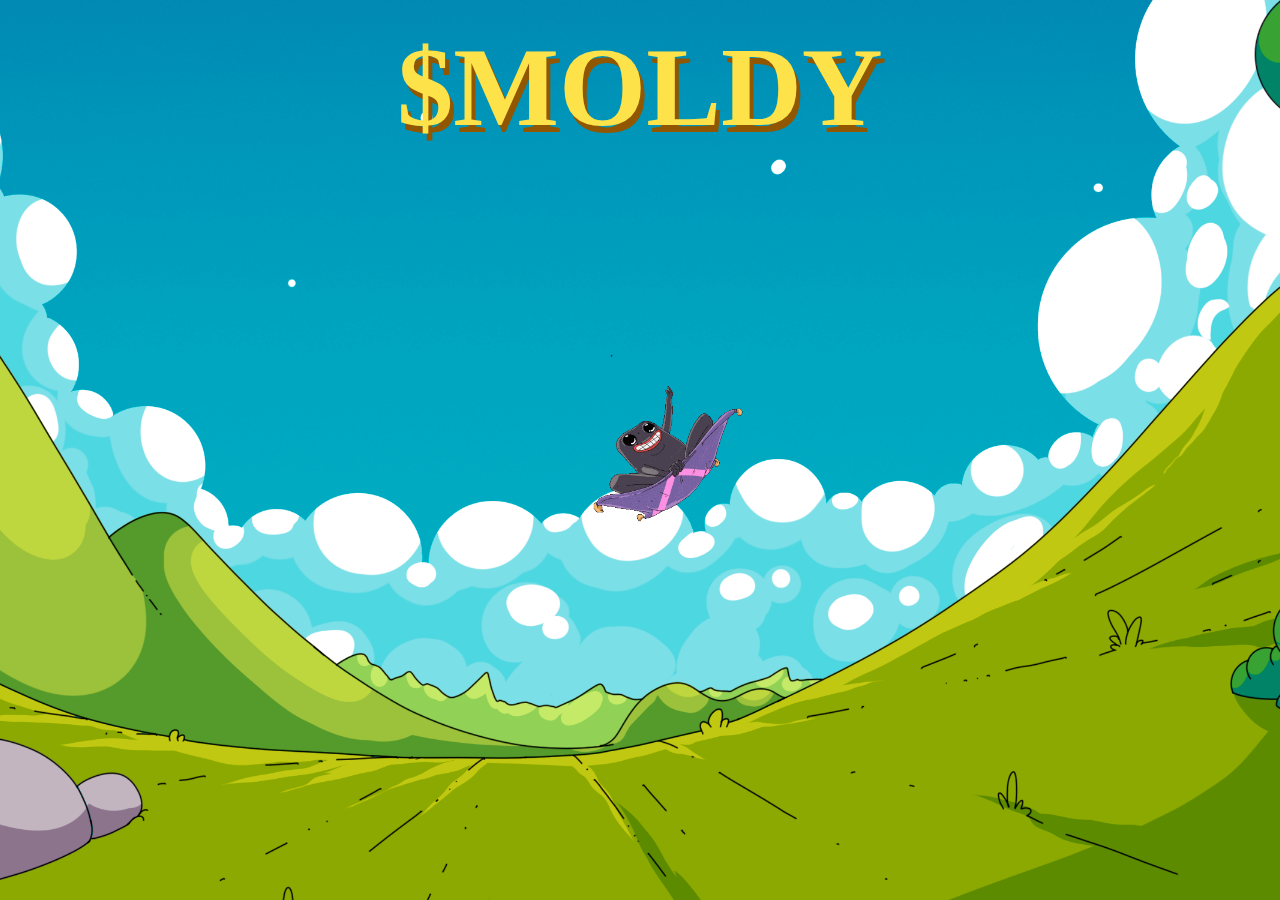
==== commit 463829f6: "asd" ====
--- a/index.html
+++ b/index.html
@@ -69,7 +69,7 @@
 
     <section class="banner-section">
       <!-- header -->
-      <header>
+      <!-- <header>
 
                 <nav class="navbar container navbar-expand-lg navbar-light">
                     <div class="container-fluid comic-neue-bold">
@@ -99,7 +99,7 @@
                     </div>
                 </nav>
 
-            </header>
+            </header> -->
 
       <div class="banner-contents text-center">
         <h1 class="title">$MOLDY</h1>
@@ -114,698 +114,7 @@
                 <img class="rocket-right" src="./images/rocket-2.png" alt=""> -->
       </div>
       <!-- second layer -->
-  
-      <h2 class="ca" id="ca" onclick="copyToClipboard()"></h2>
-      <script>
-        function updateCA() {
-            const caElement = document.getElementById('ca');
-            if (window.innerWidth < 768) {
-                caElement.innerHTML = 'CA : 5FwRU9A6xPjFrHV58xVCyj</br>SZ7tGXsWqFgJtmKhc4pump';
-            } else {
-                caElement.innerHTML = 'CA : 5FwRU9A6xPjFrHV58xVCyjSZ7tGXsWqFgJtmKhc4pump';
-            }
-        }
-    
-        function copyToClipboard() {
-            const text = document.getElementById('ca').innerText.replace('CA : ', '');
-            navigator.clipboard.writeText(text).then(() => {
-                alert('Text copied: ' + text);
-            }).catch(err => {
-                console.error('Copy error: ', err);
-            });
-        }
-    
-        // Run on page load
-        updateCA();
-    
-        // Update on window resize
-        window.addEventListener('resize', updateCA);
-    </script>
-    </div>
-  
-    <!-- <div class="follow-part"> -->
-      <div class="socials_banner">
-       
-          <!-- <div class="socials_banner"> -->
-            <div class="coin-wrap">
-          <a href="t.me/MoldedByClay" target="_blank">
-            <div class="coin">
-              <div class="coin__front-backface"></div>
-              <div class="coin__back-backface"></div>
-              <div class="coin__front">
-                <img class="cocial_img" src="images/tg.svg" alt="">
-              </div>
-              <div class="coin__back">
-                <img class="cocial_img" src="images/tg.svg" alt="">
-              </div>
-            </div>
-          </a>
-        </div>
-          <div class="coin-wrap">
-            <a href="https://x.com/MoldedByClay" target="_blank">
-              <div class="coin">
-                <div class="coin__front-backface"></div>
-                <div class="coin__back-backface"></div>
-                <div class="coin__front">
-                  <img class="cocial_img" src="images/tt.svg" alt="">
-                </div>
-                <div class="coin__back">
-                  <img class="cocial_img" src="images/tt.svg" alt="">
-                </div>
-              </div>
-            </a>
-          </div>
-          <div class="coin-wrap">
-            <a href="https://dexscreener.com/solana/bhjzsacrazbes4xkzkhyf1xmzovma8eu85egnxk3zldn" target="_blank">
-              <div class="coin">
-                <div class="coin__front-backface"></div>
-                <div class="coin__back-backface"></div>
-                <div class="coin__front">
-                  <img class="cocial_img" src="images/dexs.svg" alt="">
-                </div>
-                <div class="coin__back">
-                  <img class="cocial_img" src="images/dexs.svg" alt="">
-                </div>
-              </div>
-            </a>
-          </div>
-          <div class="coin-wrap">
-            <a href="https://www.dextools.io/app/en/solana/pair-explorer/BHjzsAcraZbes4XKzKHyf1xmZoVMA8Eu85EGnXk3ZLdN?t=1731949318591" target="_blank">
-              <div class="coin">
-                <div class="coin__front-backface"></div>
-                <div class="coin__back-backface"></div>
-                <div class="coin__front">
-                  <img class="cocial_img" src="images/dextt.png" alt="">
-                </div>
-                <div class="coin__back">
-                  <img class="cocial_img" src="images/dextt.png" alt="">
-                </div>
-              </div>
-            </a>
-          </div>
-        <!-- <a href="t.me/MoldedByClay" target="_blank"><img class="cocial_img" src="images/tg.svg" alt=""></a> -->
-        <!-- <a href="https://x.com/MoldedByClay" target="_blank"><img class="cocial_img" src="images/tt.svg" alt=""></a> -->
-        <!-- <a target="_blank" href="https://dexscreener.com/solana/bhjzsacrazbes4xkzkhyf1xmzovma8eu85egnxk3zldn"><img class="cocial_img" src="images/dexs.svg" alt=""></a> -->
-        <!-- <a target="_blank" href="https://www.dextools.io/app/en/solana/pair-explorer/BHjzsAcraZbes4XKzKHyf1xmZoVMA8Eu85EGnXk3ZLdN?t=1731949318591"><img class="cocial_img" src="images/dextt.png" alt=""></a> -->
-      </div>
-    <!-- </div> -->
-    <!-- <section class="narrative-section"> -->
 
-
-    <!-- </section> -->
-  </section>
-  
-  <section class="perehod">
-  
-      <div class="main">
-          <div class="footer">
-              <div class="bubbles">
-                  <!-- Генерація бульбашок -->
-                  <script>
-                      for (let i = 0; i < 128; i++) {
-                          const bubble = document.createElement('div');
-                          bubble.className = 'bubble';
-                          bubble.style.cssText = `--size:${2 + Math.random() * 2}rem; --distance:${6 + Math.random() * 4}rem; --position:${-5 + Math.random() * 110}%; --time:${2 + Math.random() * 2}s; --delay:${-1 * (2 + Math.random() * 2)}s;`;
-                          document.querySelector('.bubbles').appendChild(bubble);
-                      }
-                  </script>
-              </div>
-          </div>
-      </div>
-      <svg style="position:fixed; top:1vh">
-          <defs>
-              <filter id="blob">
-                  <feGaussianBlur in="SourceGraphic" stdDeviation="10" result="blur" />
-                  <feColorMatrix in="blur" mode="matrix" values="1 0 0 0 0  0 1 0 0 0  0 0 1 0 0  0 0 0 19 -9" result="blob" />
-              </filter>
-          </defs>
-      </svg>
-  
-  </section>
-
-
-  <section class="second-layer">
-    <h2 class="game_title">Play with Moldy</h2>
-    <img class="game_image" src="images/game/normal.png" alt="normal" />
-    <span id="pc" class="hidden"><img class="arms" src="./images/game/1.png" alt="rock"/></span>
-    <div id="player">
-      <!-- <span id="rock"><img class="arms" src="./images/game/1.png" alt="rock"/></span>
-      <span id="paper"><img class="arms" src="./images/game/2.png" alt="paper"/></span>
-      <span id="scissor"><img class="arms" src="./images/game/3.png" alt="scissor"/></span> -->
-      <span id="rock">✊</span>
-      <span id="paper">🤚</span>
-      <span id="scissor">✌️</span>
-    </div>
-    <p class="hidden">You Win!</p>
-  </section>
-
-
-
-    
-    <section class="roadmap-sec">
-      <!-- <h1 class="narrative-title knewave-regular-bold"> -->
-        <!-- <img class="story-text" src="images/rwug_story.png" alt=""> -->
-        <h1 id="MOLDY_STORY" class="sub_title" style="background: linear-gradient(180deg, #8ba900, #658f00);">$MOLDY STORY</h1>
-      <!-- </h1> -->
-      <div class="narra-div">
-        <div class="content">
-          <p class="narrative-para comic-neue-bold">
-            Imagine an ordinary lump of clay in a quiet workshop. Then, amidst the turbulence of the crypto market, the clay suddenly came alive! That’s when MOLDY — a character sculpted by a passionate community — took form. He embodies creativity, bravery, and a love for boundary-pushing experiments on the blockchain.
-            <!-- <br>
-            <br>
-            MOLDY symbolizes the limitless potential of a decentralized
-            community. Much like MOLDY himself, the memecoin is versatile,
-            unbound by tradition, and powered by the collective imagination
-            of its supporters. With MOLDY as your guide, you’re not just
-            holding a token—you possess a protective power and a gateway to
-            shaping your financial destiny.
-          </p> -->
-        </div>
-      </div>
-      <!-- <figure> -->
-
-      <!-- </figure> -->
-    </section>
-    
-
-    <section class="roadmap-sec">
-      <!-- <h1 class="narrative-title knewave-regular-bold"> -->
-        <!-- <img class="story-text" src="images/rwug_story.png" alt=""> -->
-        <h1 id="MOLDY_STORY" class="sub_title" style="background: linear-gradient(180deg, #628c00, #658f00);">CHAT WITH $MOLDY</h1>
-      <!-- </h1> -->
-      <div class="narra-div">
-        <div class="content">
-          <div class="grid grid-cols-2 WE_ARE_DUSTY">
-            <div class="box_1 space-y-4">
-                      <!-- <h1 class="animate__bounceInDown wow animate__animated">
-                        CHAT WITH WOOL AI
-                      </h1> -->
-      <div class="chat-container">
-        <div id="chat-container"
-          style="padding: 10px; height: 800px; display: flex; flex-direction: column;">
-          <div id="chat-history" style="color: #fff; flex: 1; overflow-y: auto; margin-bottom: 10px;"></div>
-          <div class="button_block">
-            <input type="text" id="user-input" placeholder="Enter your message..."
-              style="flex: 1; padding: 10px; color: #fff;">
-            <button id="send-button"
-              class=".btn_send">Send</button>
-          </div>
-        </div>
-        <style>
-
-
-          .button_block {
-            display: flex;
-    flex-direction: column;
-    /* align-content: center; */
-    /* align-items: center; */
-
-
-
-
-
-          }
-          #chat-container {
-            /* border: 1px solid #157e05; */
-            /* border-radius: 10px; */
-            padding: 10px;
-            /* background-color: white; */
-            height: 400px;
-            display: flex;
-            flex-direction: column;
-          }
-          
-          #chat-history {
-            color: #fff;
-            flex: 1;
-            overflow-y: auto;
-            margin-bottom: 10px;
-            display: flex;
-            flex-direction: column;
-          }
-      
-          /* Стилі для скролбару */
-          #chat-history::-webkit-scrollbar {
-            width: 10px;
-            font-family: "Comic Neue", cursive;
-            width: 89%;
-            /* Ширина вертикального скролбару */
-            background-color: #f1f1f1;
-            /* Колір фону скролбару */
-            border-radius: 10px;
-            /* Заокруглені краї скролбару */
-          }
-      
-          /* Стиль для повзунка (thumb) */
-          #chat-history::-webkit-scrollbar-thumb {
-            background-color: #157e05;
-            /* Колір повзунка */
-            border-radius: 10px;
-            /* Заокруглені краї повзунка */
-            border: 2px solid #fff;
-            /* Білий контур навколо повзунка */
-            box-shadow: 0 0 5px rgba(0, 0, 0, 0.2);
-            /* Тінь для більшого ефекту */
-          }
-      
-          /* Стиль для повзунка при наведенні */
-      
-      
-          /* Стиль для фону скролбару (track) */
-          #chat-history::-webkit-scrollbar-track {
-            background: #fddc11;
-            /* Легкий сірий фон */
-            border-radius: 10px;
-            /* Заокруглені краї фону */
-          }
-      
-      
-          .user-message {
-            text-align: right;
-            margin: 5px 0;
-            display: inline-block;
-            background-color: #9c2222;
-            color: white;
-            padding: 10px;
-            border-radius: 15px;
-            max-width: 70%;
-            position: relative;
-            /* border: 1px solid #157e05; */
-            align-self: flex-end;
-            opacity: 0;
-            animation: fadeIn 0.5s forwards;
-            font-family: coconutz;
-          }
-      
-          .bot-message {
-            text-align: left;
-            margin: 5px 0;
-            display: inline-block;
-            background-color: #fddc11;
-            color: black;
-            padding: 10px;
-            border-radius: 15px;
-            max-width: 70%;
-            position: relative;
-            border: 1px solid #2a2a2a;
-            align-self: flex-start;
-            opacity: 0;
-            animation: fadeIn 0.5s forwards;
-            font-family: coconutz;
-          }
-      
-          .bot-avatar {
-            display: inline-block;
-            width: 30px;
-            height: 30px;
-            border-radius: 50%;
-            background-image: url('100x100.png');
-            /* Замените на URL вашей аватарки */
-            background-size: cover;
-            vertical-align: middle;
-          }
-      
-
-
-
-          #user-input {
-            flex: 1;
-            padding: 10px;
-            border: 1px solid #157e05;
-            border-radius: 5px;
-            background-color: #e8f7f7;
-            color: #2a2a2a !important;
-            font-family: "Knewave", system-ui;
-            width: 100%;
-            font-family: "Comic Neue", cursive;
-  font-weight: 800;
-  font-style: normal;
-          }
-      
-          #send-button {
-            font-family: "Comic Neue", cursive;
-  font-weight: 800;
-  font-style: normal;
-            padding: 10px;
-            border: none;
-            border-radius: 5px;
-            background-color: #157e05;
-            color: #fff;
-            cursor: pointer;
-            font-family: "Knewave", system-ui;
-          
-              margin-left: 10px;
-      /* margin-top: 0px; */
-       
-      margin-left: 0px;
-      margin-top: 10px;
-      
-      }
-
-      @media screen and (min-width: 768px){
-  .button_block {
-            display: flex;
-    flex-direction: row;
-    /* align-content: center; */
-    align-items: center;
-
-          }
-
-          #send-button{
-         margin-left: 10px;
-          margin-top: 0px;
-      }
-}
-
-      /* @media screen and (max-width: 720px) {
-      
-      
-      #send-button{
-         margin-left: 0px;
-          margin-top: 10px;
-      }
-      } */
-      
-          #send-button:hover {
-            background-color: #157e05;
-          }
-      
-          #chat-container::-webkit-scrollbar {
-            width: 8px;
-          }
-      
-          #chat-container::-webkit-scrollbar-thumb {
-            background: #157e05;
-            border-radius: 10px;
-          }
-      
-          #chat-container::-webkit-scrollbar-track {
-            background: #2a2a2a;
-          }
-      
-          @keyframes fadeIn {
-            from {
-              opacity: 0;
-            }
-      
-            to {
-              opacity: 1;
-            }
-          }
-        </style>
-        <script>
-          const chatHistory = JSON.parse(sessionStorage.getItem('chatHistory')) || [];
-      
-          function updateChatHistory() {
-            const chatHistoryDiv = document.getElementById('chat-history');
-            chatHistoryDiv.innerHTML = chatHistory.map(msg => msg).join('');
-            chatHistoryDiv.scrollTop = chatHistoryDiv.scrollHeight;
-          }
-      
-          function addMessageToChat(message, isUser) {
-            const messageDiv = document.createElement('div');
-            messageDiv.className = isUser ? 'user-message' : 'bot-message';
-            if (!isUser) {
-              messageDiv.innerHTML = `<div class="bot-avatar"></div> <span>${message}</span>`;
-            } else {
-              messageDiv.innerHTML = `<span>${message}</span>`;
-            }
-      
-            chatHistory.push(messageDiv.outerHTML);
-            updateChatHistory();
-      
-            messageDiv.style.opacity = 0;
-            setTimeout(() => {
-              messageDiv.style.opacity = 1;
-            }, 0);
-          }
-      
-          document.getElementById('send-button').addEventListener('click', sendMessage);
-          document.getElementById('user-input').addEventListener('keypress', function (e) {
-            if (e.key === 'Enter') {
-              sendMessage();
-            }
-          });
-      
-          async function sendMessage() {
-            const sendButton = document.getElementById('send-button');
-      
-            if (sendButton.disabled) return
-      
-            const userInput = document.getElementById('user-input').value;
-            if (!userInput) return;
-      
-            addMessageToChat(`you: ${userInput}`, true);
-            sessionStorage.setItem('chatHistory', JSON.stringify(chatHistory));
-            document.getElementById('user-input').value = '';
-      
-            const typingIndicator = document.createElement('div');
-            typingIndicator.className = 'bot-message';
-            typingIndicator.innerHTML = `<div class="bot-avatar"></div> <span> Moldy is typing...</span>`;
-            chatHistory.push(typingIndicator.outerHTML);
-            updateChatHistory();
-      
-            // Блокируем кнопку отправки
-            sendButton.disabled = true;
-            const backendUrl = 'https://moldy-back.onrender.com/chat';
-            // const backendUrl = 'http://localhost:4000/chat';
-            const fetchPromise = fetch(backendUrl, {
-              method: 'POST',
-              headers: {
-                'Content-Type': 'application/json'
-              },
-              body: JSON.stringify({ messages: chatHistory.slice(-10) })
-            });
-      
-            // Таймер на 5 секунд
-            const timeoutPromise = new Promise((_, reject) =>
-              setTimeout(() => reject(new Error('Server error')), 5000)
-            );
-      
-            try {
-              const response = await Promise.race([fetchPromise, timeoutPromise]);
-              if (!response.ok) {
-                throw new Error(`Error: ${response.status} ${response.statusText}`);
-              }
-              const data = await response.json();
-              chatHistory.pop();
-              addMessageToChat(`${data.reply}`, false);
-            } catch (error) {
-              chatHistory.pop();
-              addMessageToChat(`Error: ${error.message || 'request error'}`, false);
-            } finally {
-              updateChatHistory();
-              sessionStorage.setItem('chatHistory', JSON.stringify(chatHistory));
-              // Разблокируем кнопку отправки
-              sendButton.disabled = false;
-      
-            }
-          }
-          updateChatHistory();
-        </script>
-        </div>
-      </div>
-    </section>
-      <!-- <figure> -->
-        <div class="image_block">
-        <img class="third-bg" src="images/bg-third.png" alt="">
-        <img class="moldy_gif" src="images/moldy.gif" alt="">
-      </div>
-      <!-- </figure> -->
-
-    <section>
-
-
-    <section>
-      <!-- REEL SECTION -->
-
-      <section>
-        <div>
-          <!-- <h1 class="rwug-show knewave-regular-bold"> -->
-            <!-- <img class="story-text" src="images/rwug_show.png" alt=""> -->
-            <h1 id="MOLDY_SHOW" style="background: linear-gradient(180deg, #008366, #658f00);" class="sub_title">$MOLDY SHOW</h1>
-          <!-- </h1> -->
-        </div>
-
-        <div class="narra-div">
-          <!-- <div class="carousel-container">
-            <div class="carousel-track">
-              <img src="images/logo.png" alt="Image 1">
-              <img src="images/logo2.jpg" alt="Image 2">
-              <img src="images/rwug.png" alt="Image 3">
-              <img src="images/memes/0c018ff56d574ccdb26098b190e2dd01.png.png" alt="Image 4">
-              <img src="images/memes/1bda006f3dc9444c975875ebb7d4e5e1.png.png" alt="Image 5">
-              <img src="images/memes/3f0a840a19204e678ceb288bdcb6a7cd.png.png" alt="Image 4">
-              <img src="images/memes/4aa3b794d8e34fdfb2ddb83bb02497e2.png.png" alt="Image 5">
-
-              <img src="images/memes/6a147450cd6c408f9574691e783c66e7.png.png" alt="Image 1">
-              <img src="images/memes/7c35a641f78944d594c6dff649be93c1.png.png" alt="Image 2">
-              <img src="images/memes/e4e6b18e1552492586591ce8339c2d4d.png.png" alt="Image 3">
-              <img src="images/memes/b4f5aff20821456c8b6604dcce77cf30.png.png" alt="Image 2">
-              <img src="images/memes/8b44c01395924b32acf476d7b5901346.png.png" alt="Image 3">
-            </div>
-          </div> -->
-          <div class="content">
-            <div class="info">
-              <p>
-                
-                MOLDY is more than just a piece of digital modeling clay. It’s a symbol of a new era in crypto—where everyone can collaborate, create, and profit together. Step into our workshop, shape your destiny, and watch as MOLDY evolves right before your eyes!
-                <!-- <span class="movie-night"> -->
-                  <!-- MOLDY</span> the Reality Warping Universal Guardian—a dark grey alien with fathomless pitch-black eyes and the power to take any shape. His presence is a testament to the power of transformation, a beacon for those who dare to dream beyond the confines of the ordinary. MOLDY exists to inspire, protect, and build connections between realms of possibility. -->
-              </p>
-              <!-- <button class="btn">Join</button> -->
-            </div>
-            <div class="swiper">
-              <div class="swiper-wrapper">
-                <div class="swiper-slide">
-                  <img
-                    src="images/memes/8b44c01395924b32acf476d7b5901346.png.png" alt="Image 3"
-                    />
-                  <div class="overlay">
-                    <!-- <span>8.5</span> -->
-                    <!-- <h2>The Queen's Gambit</h2> -->
-                  </div>
-                </div>
-    
-                <div class="swiper-slide">
-                  <img
-                    class="img-position"
-                    src="images/memes/b4f5aff20821456c8b6604dcce77cf30.png.png"
-                    alt="" />
-                  <div class="overlay">
-                    <!-- <span>9.5</span> -->
-                    <!-- <h2>Breaking Bad</h2> -->
-                  </div>
-                </div>
-    
-
-    
-
-    
-                <div class="swiper-slide">
-                  <img
-                    src="images/memes/6a147450cd6c408f9574691e783c66e7.png.png"
-                    alt="" />
-                  <div class="overlay">
-                    <!-- <span>8.6</span> -->
-                    <!-- <h2>Anne with an E</h2> -->
-                  </div>
-                </div>
-    
-                <div class="swiper-slide">
-                  <img
-                    src="images/memes/4aa3b794d8e34fdfb2ddb83bb02497e2.png.png"
-                    alt="" />
-                  <div class="overlay">
-                    <!-- <span>8.9</span> -->
-                    <!-- <h2>Friends</h2> -->
-                  </div>
-                </div>
-    
-                <div class="swiper-slide">
-                  <img
-                    class="img-position"
-                    src="images/memes/3f0a840a19204e678ceb288bdcb6a7cd.png.png"
-                    alt="" />
-                  <div class="overlay">
-                    <!-- <span>8.6</span> -->
-                    <!-- <h2>The Crown</h2> -->
-                  </div>
-                </div>
-    
-                <div class="swiper-slide">
-                  <img
-                    src="images/memes/1bda006f3dc9444c975875ebb7d4e5e1.png.png"
-                    alt="" />
-                  <div class="overlay">
-                    <!-- <span>8.7</span> -->
-                    <!-- <h2>House M.D.</h2> -->
-                  </div>
-                </div>
-    
-                <div class="swiper-slide">
-                  <img
-                    src="images/memes/0c018ff56d574ccdb26098b190e2dd01.png.png"
-                    alt="" />
-                  <div class="overlay">
-                    <!-- <span>9.2</span> -->
-                    <!-- <h2>Game of Thrones</h2> -->
-                  </div>
-                  <div class="swiper-slide">
-                    <img
-                      src="images/rwug.png"
-                      alt="" />
-                    <div class="overlay">
-                      <!-- <span>9.2</span> -->
-                      <!-- <h2>Game of Thrones</h2> -->
-                    </div>
-                    <div class="swiper-slide">
-                      <img
-                        src="images/logo2.jpg"
-                        alt="" />
-                      <div class="overlay">
-                        <!-- <span>9.2</span> -->
-                        <!-- <h2>Game of Thrones</h2> -->
-                      </div>
-                      <div class="swiper-slide">
-                        <img
-                          src="images/logo.png"
-                          alt="" />
-                        <div class="overlay">
-                          <!-- <span>9.2</span> -->
-                          <!-- <h2>Game of Thrones</h2> -->
-                        </div>
-                </div>
-              </div>
-            </div>
-          </div>
-          <script src="https://unpkg.com/swiper/swiper-bundle.min.js"></script>
-
-          <!-- <ul class="circles">
-            <li></li>
-            <li></li>
-            <li></li>
-            <li></li>
-            <li></li>
-            <li></li>
-            <li></li>
-            <li></li>
-            <li></li>
-            <li></li>
-          </ul> -->
-
-
-        </div>
-      </section>
-    </section>
-    <div class="perehod-bottom">
-    </div>
-    <section class="money_block">
-      <div class="blure"></div>
-      <img src="images/G_passive.png" alt="" class="G_passive">
-      <footer class="footer">
-        <p style="margin: 0;">&copy; 2024 MOLDY CTO. All rights reserved.</p>
-      </footer>
-    </section>
-  </main>
-  <!-- <div class="content"> -->
-<!-- </div> -->
-  <!-- JS FILES -->
-  <script>
-    var swiper = new Swiper('.swiper', {
-        effect: 'cards',
-        grabCursor: true,
-        initialSlide: 2,
-        speed: 500,
-        loop: true,
-        rotate: true,
-        mousewheel: {
-            invert: false,
-        },
-    });
-</script>
-  <script src="npm/bootstrap%405.3.3/dist/js/bootstrap.bundle.min.js" integrity="sha384-YvpcrYf0tY3lHB60NNkmXc5s9fDVZLESaAA55NDzOxhy9GkcIdslK1eN7N6jIeHz" crossorigin="anonymous"></script>
-  <script type="module" src="game.js"></script>
 </body>
 
 </html>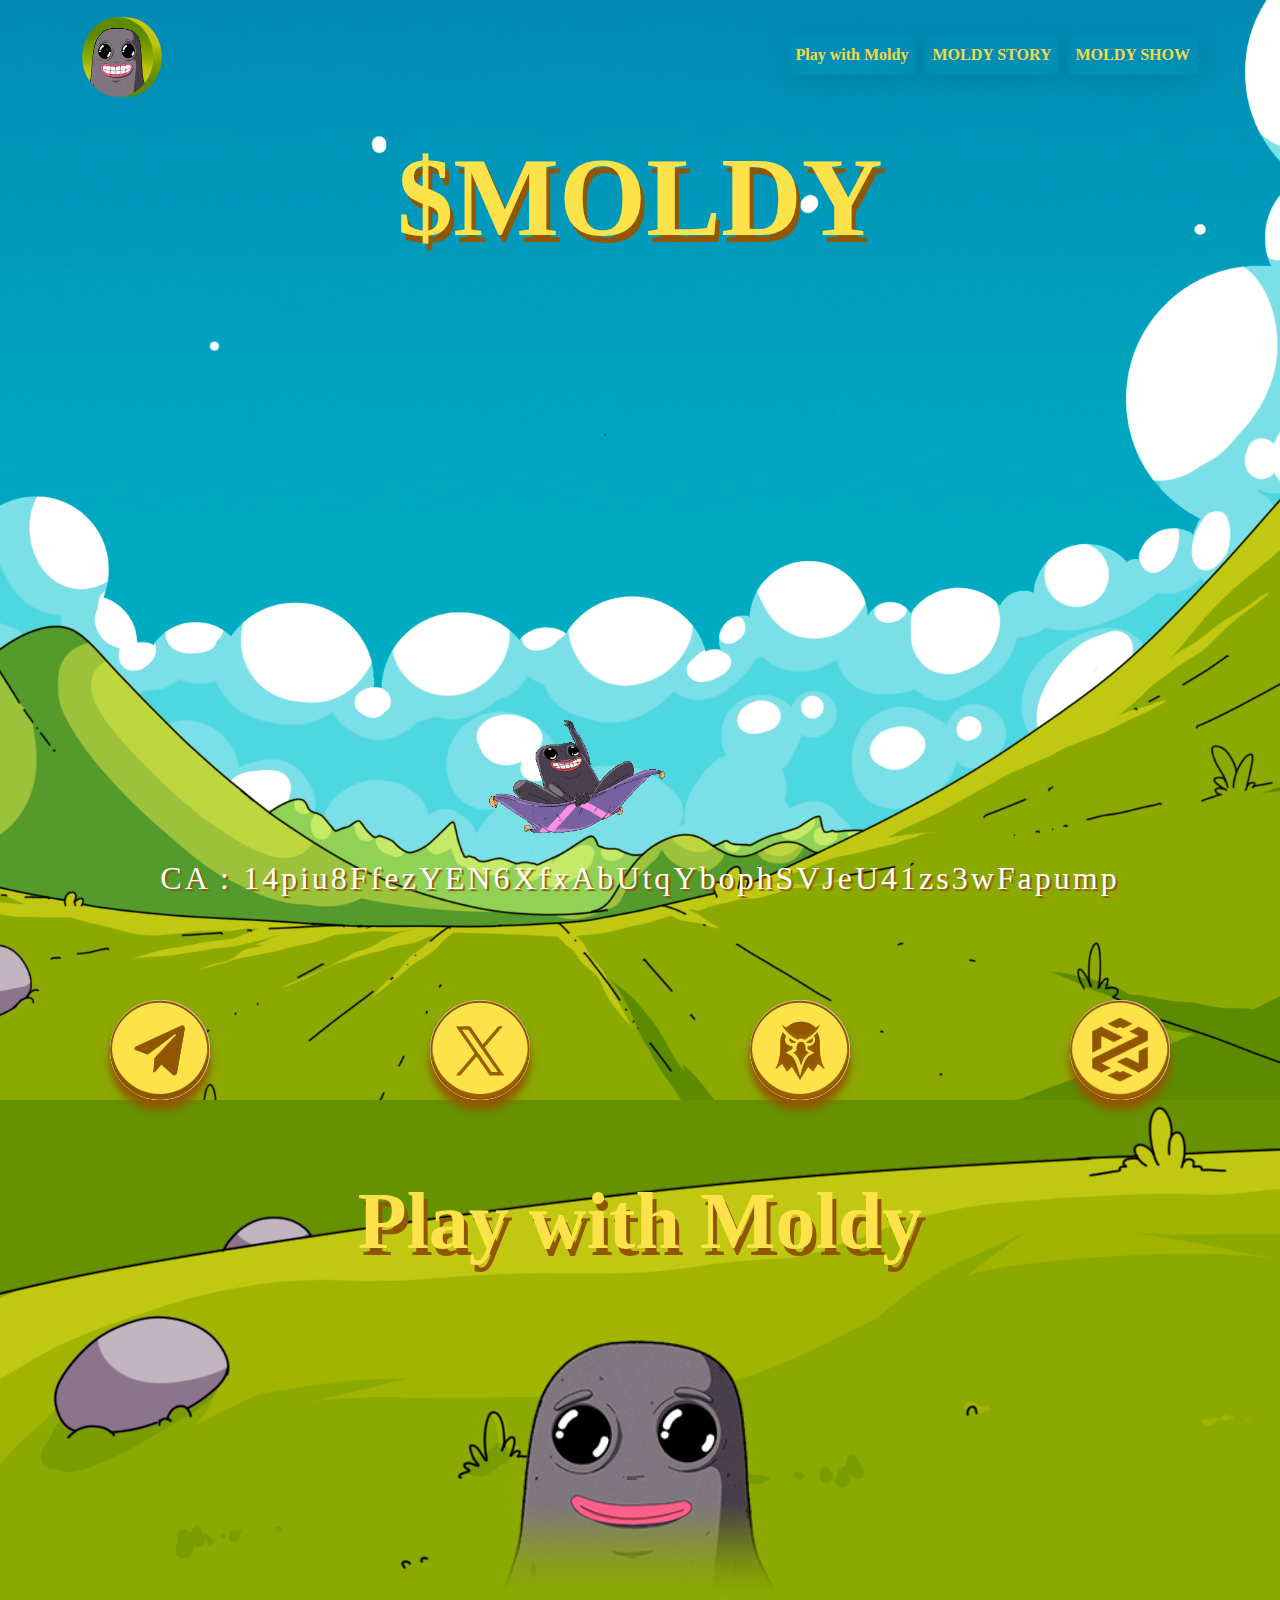
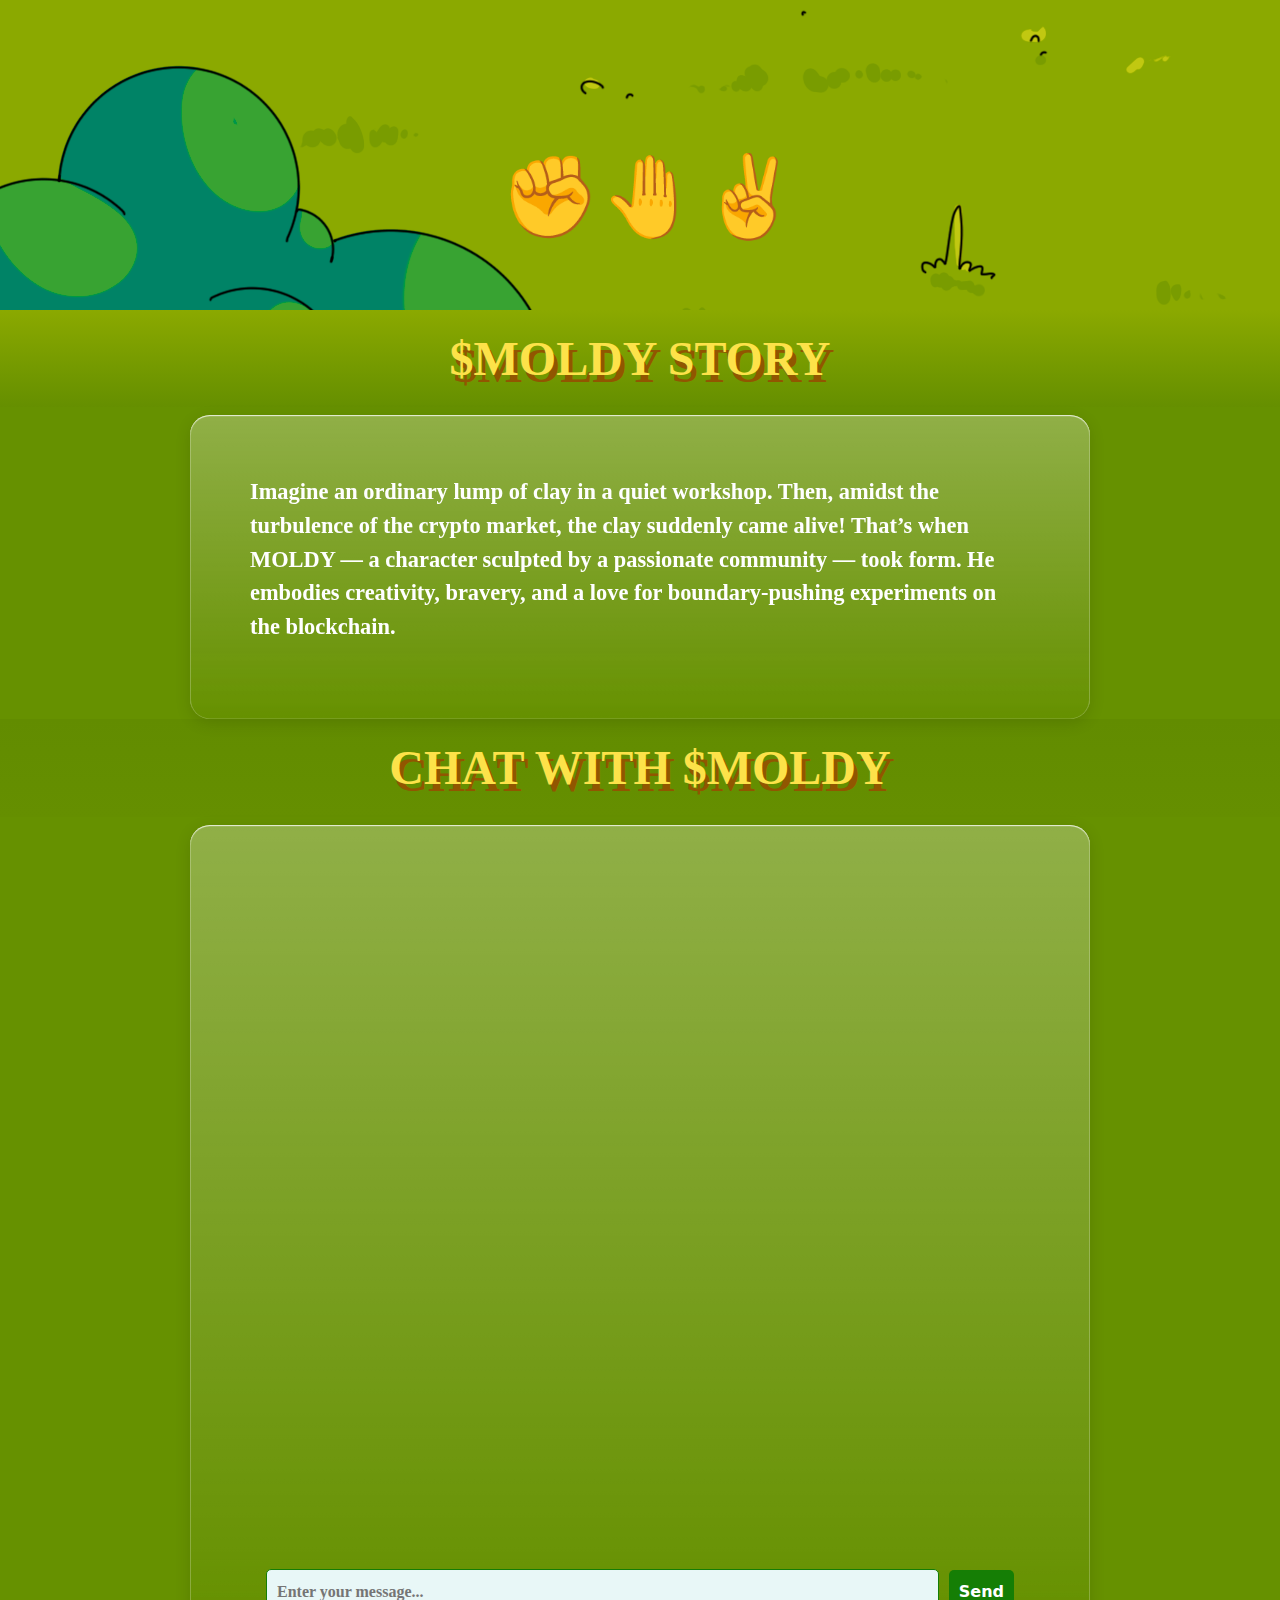
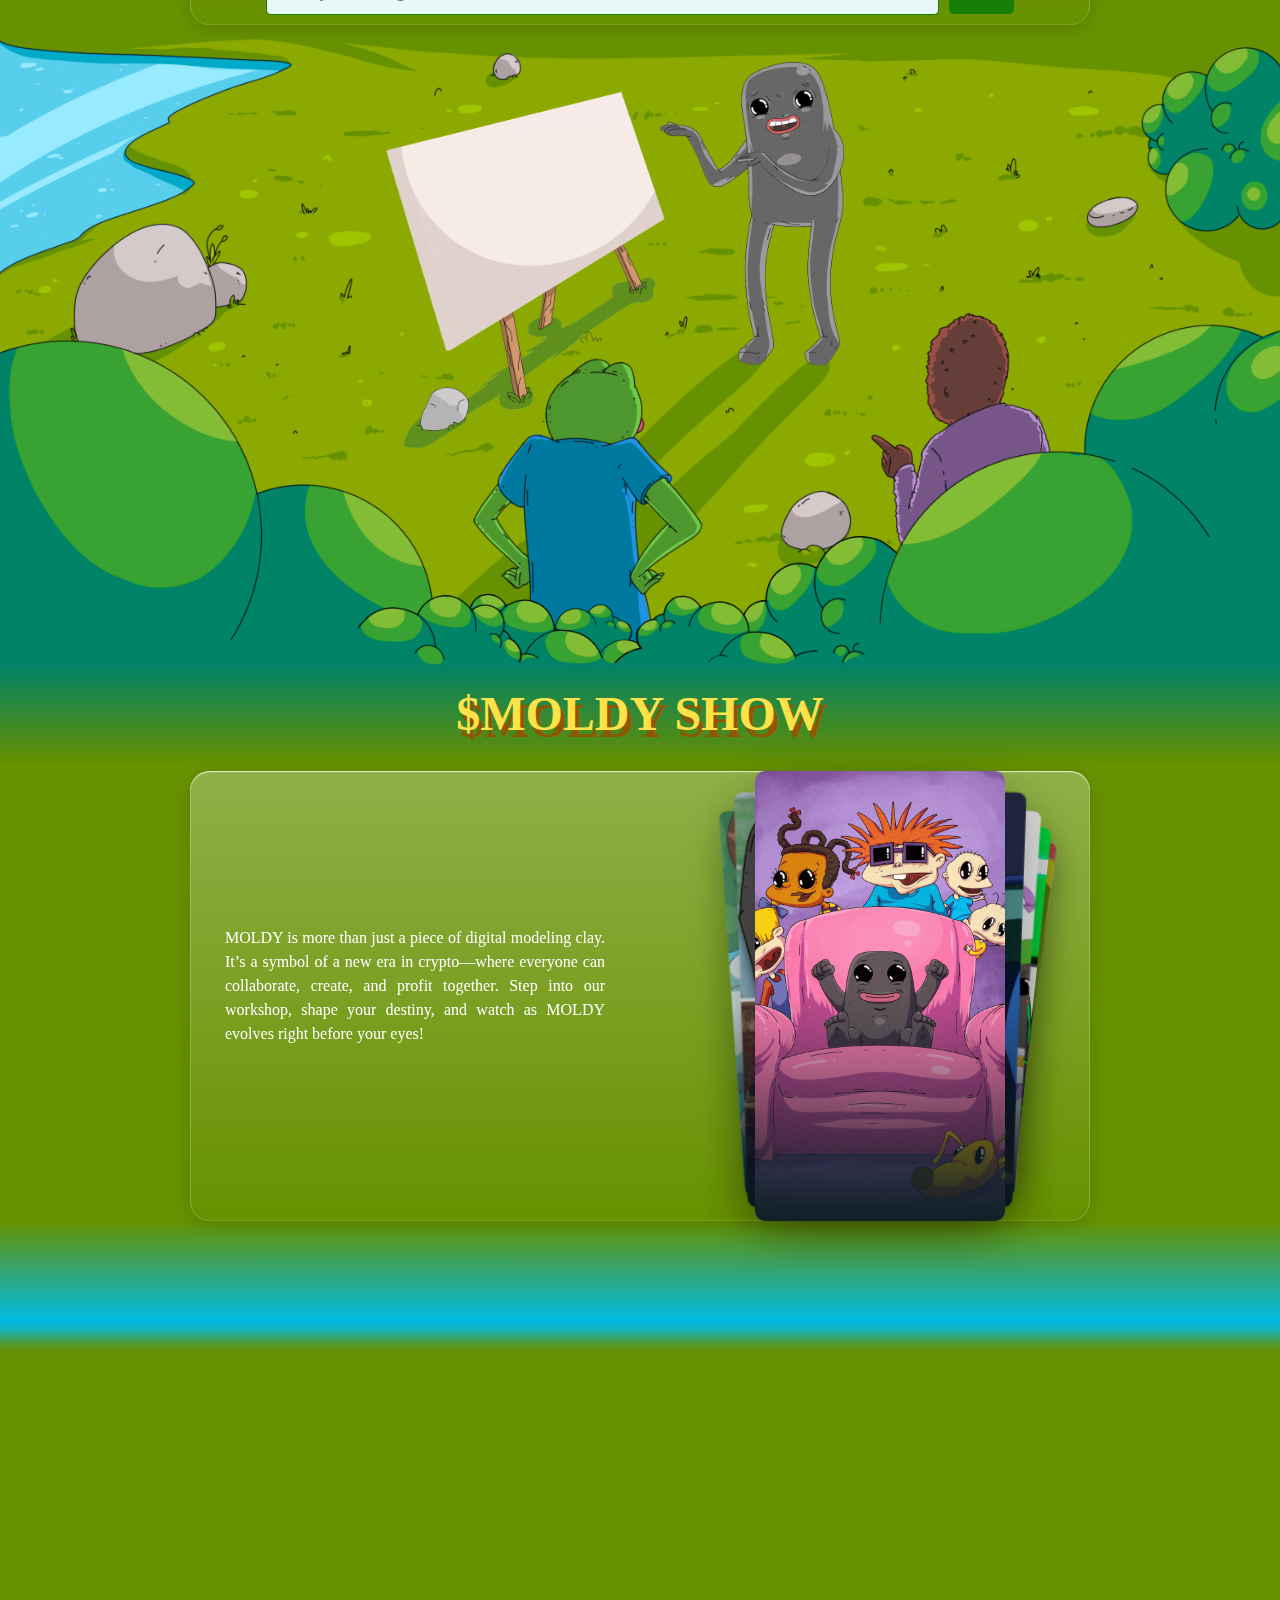
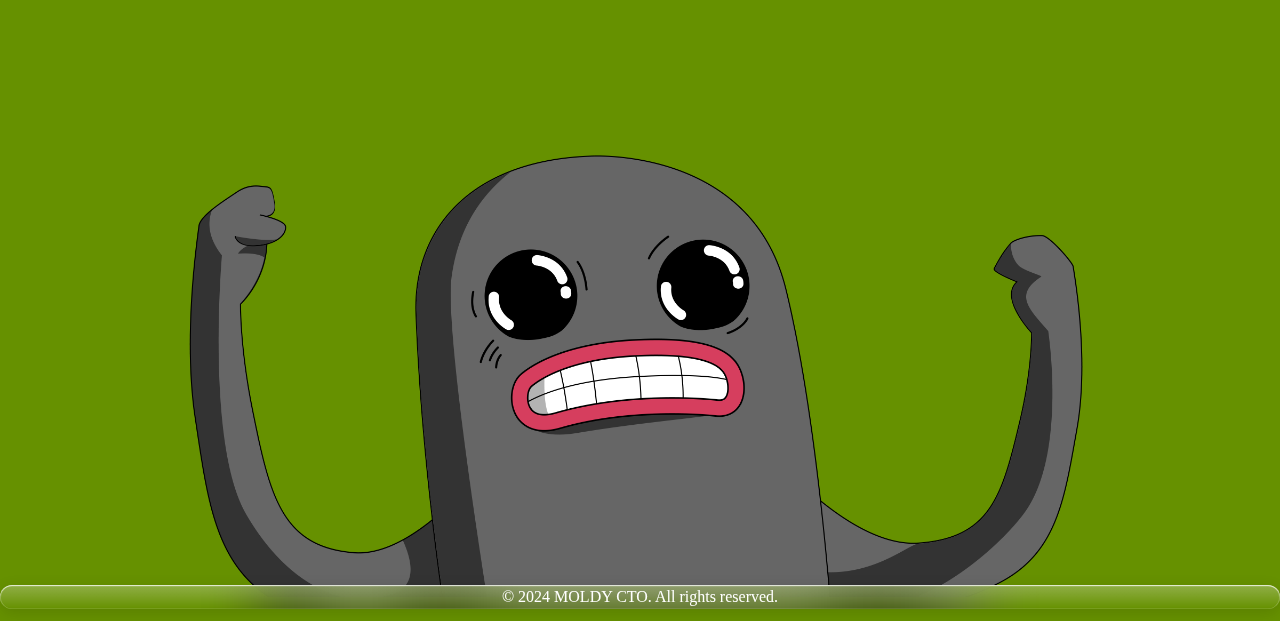
==== commit 565b32e8: "adf" ====
--- a/index.html
+++ b/index.html
@@ -69,7 +69,7 @@
 
     <section class="banner-section">
       <!-- header -->
-      <!-- <header>
+      <header>
 
                 <nav class="navbar container navbar-expand-lg navbar-light">
                     <div class="container-fluid comic-neue-bold">
@@ -86,7 +86,7 @@
                         <div class="collapse navbar-collapse" id="navbarNav">
                             <ul class="navbar-nav ms-auto">
                                 <li class="nav-item">
-                                    <a style="color: #f3d948;" class="nav-link btn  me-2" href="buylink">BUY MOLDY</a>
+                                    <a style="color: #f3d948;" class="nav-link btn  me-2" href="#Play with Moldy">Play with Moldy</a>
                                 </li>
                                 <li class="nav-item">
                                     <a style="color: #f3d948;" class="nav-link btn me-2" href="#MOLDY_STORY">MOLDY STORY</a>
@@ -99,7 +99,7 @@
                     </div>
                 </nav>
 
-            </header> -->
+            </header>
 
       <div class="banner-contents text-center">
         <h1 class="title">$MOLDY</h1>
@@ -114,7 +114,699 @@
                 <img class="rocket-right" src="./images/rocket-2.png" alt=""> -->
       </div>
       <!-- second layer -->
-
+  
+      <h2 class="ca" id="ca" onclick="copyToClipboard()"></h2>
+      <script>
+        function updateCA() {
+            const caElement = document.getElementById('ca');
+            if (window.innerWidth < 768) {
+                caElement.innerHTML = 'CA : 14piu8FfezYEN6XfxAbUtqYbophSVJeU41zs3wFapump';
+            } else {
+                caElement.innerHTML = 'CA : 14piu8FfezYEN6XfxAbUtqYbophSVJeU41zs3wFapump';
+            }
+        }
+    
+        function copyToClipboard() {
+            const text = document.getElementById('ca').innerText.replace('CA : ', '');
+            navigator.clipboard.writeText(text).then(() => {
+                alert('Text copied: ' + text);
+            }).catch(err => {
+                console.error('Copy error: ', err);
+            });
+        }
+    
+        // Run on page load
+        updateCA();
+    
+        // Update on window resize
+        window.addEventListener('resize', updateCA);
+    </script>
+    </div>
+  
+    <!-- <div class="follow-part"> -->
+      <div class="socials_banner">
+       
+          <!-- <div class="socials_banner"> -->
+            <div class="coin-wrap">
+          <a href="t.me/MoldedByClay" target="_blank">
+            <div class="coin">
+              <div class="coin__front-backface"></div>
+              <div class="coin__back-backface"></div>
+              <div class="coin__front">
+                <img class="cocial_img" src="images/tg.svg" alt="">
+              </div>
+              <div class="coin__back">
+                <img class="cocial_img" src="images/tg.svg" alt="">
+              </div>
+            </div>
+          </a>
+        </div>
+          <div class="coin-wrap">
+            <a href="https://x.com/MoldedByClay" target="_blank">
+              <div class="coin">
+                <div class="coin__front-backface"></div>
+                <div class="coin__back-backface"></div>
+                <div class="coin__front">
+                  <img class="cocial_img" src="images/tt.svg" alt="">
+                </div>
+                <div class="coin__back">
+                  <img class="cocial_img" src="images/tt.svg" alt="">
+                </div>
+              </div>
+            </a>
+          </div>
+          <div class="coin-wrap">
+            <a href="https://dexscreener.com/solana/4p8v38196ny8d2c7u5ljwbxfs4csqjixpcxex7gawgmc" target="_blank">
+              <div class="coin">
+                <div class="coin__front-backface"></div>
+                <div class="coin__back-backface"></div>
+                <div class="coin__front">
+                  <img class="cocial_img" src="images/dexs.svg" alt="">
+                </div>
+                <div class="coin__back">
+                  <img class="cocial_img" src="images/dexs.svg" alt="">
+                </div>
+              </div>
+            </a>
+          </div>
+          <div class="coin-wrap">
+            <a href="https://www.dextools.io/app/en/solana/pair-explorer/BHjzsAcraZbes4XKzKHyf1xmZoVMA8Eu85EGnXk3ZLdN?t=1731949318591" target="_blank">
+              <div class="coin">
+                <div class="coin__front-backface"></div>
+                <div class="coin__back-backface"></div>
+                <div class="coin__front">
+                  <img class="cocial_img" src="images/dextt.png" alt="">
+                </div>
+                <div class="coin__back">
+                  <!-- <img class="cocial_img" src="images/dextt.png" alt=""> -->
+                  <p style="position: absolute; font-size: 80%;">soon</p>
+                </div>
+              </div>
+            </a>
+          </div>
+        <!-- <a href="t.me/MoldedByClay" target="_blank"><img class="cocial_img" src="images/tg.svg" alt=""></a> -->
+        <!-- <a href="https://x.com/MoldedByClay" target="_blank"><img class="cocial_img" src="images/tt.svg" alt=""></a> -->
+        <!-- <a target="_blank" href="https://dexscreener.com/solana/4p8v38196ny8d2c7u5ljwbxfs4csqjixpcxex7gawgmc"><img class="cocial_img" src="images/dexs.svg" alt=""></a> -->
+        <!-- <a target="_blank" href="https://www.dextools.io/app/en/solana/pair-explorer/BHjzsAcraZbes4XKzKHyf1xmZoVMA8Eu85EGnXk3ZLdN?t=1731949318591"><img class="cocial_img" src="images/dextt.png" alt=""></a> -->
+      </div>
+    <!-- </div> -->
+    <!-- <section class="narrative-section"> -->
+
+
+    <!-- </section> -->
+  </section>
+  
+  <section class="perehod">
+  
+      <div class="main">
+          <div class="footer">
+              <div class="bubbles">
+                  <!-- Генерація бульбашок -->
+                  <script>
+                      for (let i = 0; i < 128; i++) {
+                          const bubble = document.createElement('div');
+                          bubble.className = 'bubble';
+                          bubble.style.cssText = `--size:${2 + Math.random() * 2}rem; --distance:${6 + Math.random() * 4}rem; --position:${-5 + Math.random() * 110}%; --time:${2 + Math.random() * 2}s; --delay:${-1 * (2 + Math.random() * 2)}s;`;
+                          document.querySelector('.bubbles').appendChild(bubble);
+                      }
+                  </script>
+              </div>
+          </div>
+      </div>
+      <svg style="position:fixed; top:1vh">
+          <defs>
+              <filter id="blob">
+                  <feGaussianBlur in="SourceGraphic" stdDeviation="10" result="blur" />
+                  <feColorMatrix in="blur" mode="matrix" values="1 0 0 0 0  0 1 0 0 0  0 0 1 0 0  0 0 0 19 -9" result="blob" />
+              </filter>
+          </defs>
+      </svg>
+  
+  </section>
+
+
+  <section class="second-layer">
+    <h2 id="Play with Moldy" class="game_title">Play with Moldy</h2>
+    <img class="game_image" src="images/game/normal.png" alt="normal" />
+    <span id="pc" class="hidden"><img class="arms" src="./images/game/1.png" alt="rock"/></span>
+    <div id="player">
+      <!-- <span id="rock"><img class="arms" src="./images/game/1.png" alt="rock"/></span>
+      <span id="paper"><img class="arms" src="./images/game/2.png" alt="paper"/></span>
+      <span id="scissor"><img class="arms" src="./images/game/3.png" alt="scissor"/></span> -->
+      <span id="rock">✊</span>
+      <span id="paper">🤚</span>
+      <span id="scissor">✌️</span>
+    </div>
+    <p class="hidden">You Win!</p>
+  </section>
+
+
+
+    
+    <section class="roadmap-sec">
+      <!-- <h1 class="narrative-title knewave-regular-bold"> -->
+        <!-- <img class="story-text" src="images/rwug_story.png" alt=""> -->
+        <h1 id="MOLDY_STORY" class="sub_title" style="background: linear-gradient(180deg, #8ba900, #658f00);">$MOLDY STORY</h1>
+      <!-- </h1> -->
+      <div class="narra-div">
+        <div class="content">
+          <p class="narrative-para comic-neue-bold">
+            Imagine an ordinary lump of clay in a quiet workshop. Then, amidst the turbulence of the crypto market, the clay suddenly came alive! That’s when MOLDY — a character sculpted by a passionate community — took form. He embodies creativity, bravery, and a love for boundary-pushing experiments on the blockchain.
+            <!-- <br>
+            <br>
+            MOLDY symbolizes the limitless potential of a decentralized
+            community. Much like MOLDY himself, the memecoin is versatile,
+            unbound by tradition, and powered by the collective imagination
+            of its supporters. With MOLDY as your guide, you’re not just
+            holding a token—you possess a protective power and a gateway to
+            shaping your financial destiny.
+          </p> -->
+        </div>
+      </div>
+      <!-- <figure> -->
+
+      <!-- </figure> -->
+    </section>
+    
+
+    <section class="roadmap-sec">
+      <!-- <h1 class="narrative-title knewave-regular-bold"> -->
+        <!-- <img class="story-text" src="images/rwug_story.png" alt=""> -->
+        <h1 id="MOLDY_STORY" class="sub_title" style="background: linear-gradient(180deg, #628c00, #658f00);">CHAT WITH $MOLDY</h1>
+      <!-- </h1> -->
+      <div class="narra-div">
+        <div class="content">
+          <div class="grid grid-cols-2 WE_ARE_DUSTY">
+            <div class="box_1 space-y-4">
+                      <!-- <h1 class="animate__bounceInDown wow animate__animated">
+                        CHAT WITH WOOL AI
+                      </h1> -->
+      <div class="chat-container">
+        <div id="chat-container"
+          style="padding: 10px; height: 800px; display: flex; flex-direction: column;">
+          <div id="chat-history" style="color: #fff; flex: 1; overflow-y: auto; margin-bottom: 10px;"></div>
+          <div class="button_block">
+            <input type="text" id="user-input" placeholder="Enter your message..."
+              style="flex: 1; padding: 10px; color: #fff;">
+            <button id="send-button"
+              class=".btn_send">Send</button>
+          </div>
+        </div>
+        <style>
+
+
+          .button_block {
+            display: flex;
+    flex-direction: column;
+    /* align-content: center; */
+    /* align-items: center; */
+
+
+
+
+
+          }
+          #chat-container {
+            /* border: 1px solid #157e05; */
+            /* border-radius: 10px; */
+            padding: 10px;
+            /* background-color: white; */
+            height: 400px;
+            display: flex;
+            flex-direction: column;
+          }
+          
+          #chat-history {
+            color: #fff;
+            flex: 1;
+            overflow-y: auto;
+            margin-bottom: 10px;
+            display: flex;
+            flex-direction: column;
+          }
+      
+          /* Стилі для скролбару */
+          #chat-history::-webkit-scrollbar {
+            width: 10px;
+            font-family: "Comic Neue", cursive;
+            width: 89%;
+            /* Ширина вертикального скролбару */
+            background-color: #f1f1f1;
+            /* Колір фону скролбару */
+            border-radius: 10px;
+            /* Заокруглені краї скролбару */
+          }
+      
+          /* Стиль для повзунка (thumb) */
+          #chat-history::-webkit-scrollbar-thumb {
+            background-color: #157e05;
+            /* Колір повзунка */
+            border-radius: 10px;
+            /* Заокруглені краї повзунка */
+            border: 2px solid #fff;
+            /* Білий контур навколо повзунка */
+            box-shadow: 0 0 5px rgba(0, 0, 0, 0.2);
+            /* Тінь для більшого ефекту */
+          }
+      
+          /* Стиль для повзунка при наведенні */
+      
+      
+          /* Стиль для фону скролбару (track) */
+          #chat-history::-webkit-scrollbar-track {
+            background: #fddc11;
+            /* Легкий сірий фон */
+            border-radius: 10px;
+            /* Заокруглені краї фону */
+          }
+      
+      
+          .user-message {
+            text-align: right;
+            margin: 5px 0;
+            display: inline-block;
+            background-color: #9c2222;
+            color: white;
+            padding: 10px;
+            border-radius: 15px;
+            max-width: 70%;
+            position: relative;
+            /* border: 1px solid #157e05; */
+            align-self: flex-end;
+            opacity: 0;
+            animation: fadeIn 0.5s forwards;
+            font-family: coconutz;
+          }
+      
+          .bot-message {
+            text-align: left;
+            margin: 5px 0;
+            display: inline-block;
+            background-color: #fddc11;
+            color: black;
+            padding: 10px;
+            border-radius: 15px;
+            max-width: 70%;
+            position: relative;
+            border: 1px solid #2a2a2a;
+            align-self: flex-start;
+            opacity: 0;
+            animation: fadeIn 0.5s forwards;
+            font-family: coconutz;
+          }
+      
+          .bot-avatar {
+            display: inline-block;
+            width: 30px;
+            height: 30px;
+            border-radius: 50%;
+            background-image: url('100x100.png');
+            /* Замените на URL вашей аватарки */
+            background-size: cover;
+            vertical-align: middle;
+          }
+      
+
+
+
+          #user-input {
+            flex: 1;
+            padding: 10px;
+            border: 1px solid #157e05;
+            border-radius: 5px;
+            background-color: #e8f7f7;
+            color: #2a2a2a !important;
+            font-family: "Knewave", system-ui;
+            width: 100%;
+            font-family: "Comic Neue", cursive;
+  font-weight: 800;
+  font-style: normal;
+          }
+      
+          #send-button {
+            font-family: "Comic Neue", cursive;
+  font-weight: 800;
+  font-style: normal;
+            padding: 10px;
+            border: none;
+            border-radius: 5px;
+            background-color: #157e05;
+            color: #fff;
+            cursor: pointer;
+            font-family: "Knewave", system-ui;
+          
+              margin-left: 10px;
+      /* margin-top: 0px; */
+       
+      margin-left: 0px;
+      margin-top: 10px;
+      
+      }
+
+      @media screen and (min-width: 768px){
+  .button_block {
+            display: flex;
+    flex-direction: row;
+    /* align-content: center; */
+    align-items: center;
+
+          }
+
+          #send-button{
+         margin-left: 10px;
+          margin-top: 0px;
+      }
+}
+
+      /* @media screen and (max-width: 720px) {
+      
+      
+      #send-button{
+         margin-left: 0px;
+          margin-top: 10px;
+      }
+      } */
+      
+          #send-button:hover {
+            background-color: #157e05;
+          }
+      
+          #chat-container::-webkit-scrollbar {
+            width: 8px;
+          }
+      
+          #chat-container::-webkit-scrollbar-thumb {
+            background: #157e05;
+            border-radius: 10px;
+          }
+      
+          #chat-container::-webkit-scrollbar-track {
+            background: #2a2a2a;
+          }
+      
+          @keyframes fadeIn {
+            from {
+              opacity: 0;
+            }
+      
+            to {
+              opacity: 1;
+            }
+          }
+        </style>
+        <script>
+          const chatHistory = JSON.parse(sessionStorage.getItem('chatHistory')) || [];
+      
+          function updateChatHistory() {
+            const chatHistoryDiv = document.getElementById('chat-history');
+            chatHistoryDiv.innerHTML = chatHistory.map(msg => msg).join('');
+            chatHistoryDiv.scrollTop = chatHistoryDiv.scrollHeight;
+          }
+      
+          function addMessageToChat(message, isUser) {
+            const messageDiv = document.createElement('div');
+            messageDiv.className = isUser ? 'user-message' : 'bot-message';
+            if (!isUser) {
+              messageDiv.innerHTML = `<div class="bot-avatar"></div> <span>${message}</span>`;
+            } else {
+              messageDiv.innerHTML = `<span>${message}</span>`;
+            }
+      
+            chatHistory.push(messageDiv.outerHTML);
+            updateChatHistory();
+      
+            messageDiv.style.opacity = 0;
+            setTimeout(() => {
+              messageDiv.style.opacity = 1;
+            }, 0);
+          }
+      
+          document.getElementById('send-button').addEventListener('click', sendMessage);
+          document.getElementById('user-input').addEventListener('keypress', function (e) {
+            if (e.key === 'Enter') {
+              sendMessage();
+            }
+          });
+      
+          async function sendMessage() {
+            const sendButton = document.getElementById('send-button');
+      
+            if (sendButton.disabled) return
+      
+            const userInput = document.getElementById('user-input').value;
+            if (!userInput) return;
+      
+            addMessageToChat(`you: ${userInput}`, true);
+            sessionStorage.setItem('chatHistory', JSON.stringify(chatHistory));
+            document.getElementById('user-input').value = '';
+      
+            const typingIndicator = document.createElement('div');
+            typingIndicator.className = 'bot-message';
+            typingIndicator.innerHTML = `<div class="bot-avatar"></div> <span> Moldy is typing...</span>`;
+            chatHistory.push(typingIndicator.outerHTML);
+            updateChatHistory();
+      
+            // Блокируем кнопку отправки
+            sendButton.disabled = true;
+            const backendUrl = 'https://moldy-back.onrender.com/chat';
+            // const backendUrl = 'http://localhost:4000/chat';
+            const fetchPromise = fetch(backendUrl, {
+              method: 'POST',
+              headers: {
+                'Content-Type': 'application/json'
+              },
+              body: JSON.stringify({ messages: chatHistory.slice(-10) })
+            });
+      
+            // Таймер на 5 секунд
+            const timeoutPromise = new Promise((_, reject) =>
+              setTimeout(() => reject(new Error('Server error')), 5000)
+            );
+      
+            try {
+              const response = await Promise.race([fetchPromise, timeoutPromise]);
+              if (!response.ok) {
+                throw new Error(`Error: ${response.status} ${response.statusText}`);
+              }
+              const data = await response.json();
+              chatHistory.pop();
+              addMessageToChat(`${data.reply}`, false);
+            } catch (error) {
+              chatHistory.pop();
+              addMessageToChat(`Error: ${error.message || 'request error'}`, false);
+            } finally {
+              updateChatHistory();
+              sessionStorage.setItem('chatHistory', JSON.stringify(chatHistory));
+              // Разблокируем кнопку отправки
+              sendButton.disabled = false;
+      
+            }
+          }
+          updateChatHistory();
+        </script>
+        </div>
+      </div>
+    </section>
+      <!-- <figure> -->
+        <div class="image_block">
+        <img class="third-bg" src="images/bg-third.png" alt="">
+        <img class="moldy_gif" src="images/moldy.gif" alt="">
+      </div>
+      <!-- </figure> -->
+
+    <section>
+
+
+    <section>
+      <!-- REEL SECTION -->
+
+      <section>
+        <div>
+          <!-- <h1 class="rwug-show knewave-regular-bold"> -->
+            <!-- <img class="story-text" src="images/rwug_show.png" alt=""> -->
+            <h1 id="MOLDY_SHOW" style="background: linear-gradient(180deg, #008366, #658f00);" class="sub_title">$MOLDY SHOW</h1>
+          <!-- </h1> -->
+        </div>
+
+        <div class="narra-div">
+          <!-- <div class="carousel-container">
+            <div class="carousel-track">
+              <img src="images/logo.png" alt="Image 1">
+              <img src="images/logo2.jpg" alt="Image 2">
+              <img src="images/rwug.png" alt="Image 3">
+              <img src="images/memes/0c018ff56d574ccdb26098b190e2dd01.png.png" alt="Image 4">
+              <img src="images/memes/1bda006f3dc9444c975875ebb7d4e5e1.png.png" alt="Image 5">
+              <img src="images/memes/3f0a840a19204e678ceb288bdcb6a7cd.png.png" alt="Image 4">
+              <img src="images/memes/4aa3b794d8e34fdfb2ddb83bb02497e2.png.png" alt="Image 5">
+
+              <img src="images/memes/6a147450cd6c408f9574691e783c66e7.png.png" alt="Image 1">
+              <img src="images/memes/7c35a641f78944d594c6dff649be93c1.png.png" alt="Image 2">
+              <img src="images/memes/e4e6b18e1552492586591ce8339c2d4d.png.png" alt="Image 3">
+              <img src="images/memes/b4f5aff20821456c8b6604dcce77cf30.png.png" alt="Image 2">
+              <img src="images/memes/8b44c01395924b32acf476d7b5901346.png.png" alt="Image 3">
+            </div>
+          </div> -->
+          <div class="content">
+            <div class="info">
+              <p>
+                
+                MOLDY is more than just a piece of digital modeling clay. It’s a symbol of a new era in crypto—where everyone can collaborate, create, and profit together. Step into our workshop, shape your destiny, and watch as MOLDY evolves right before your eyes!
+                <!-- <span class="movie-night"> -->
+                  <!-- MOLDY</span> the Reality Warping Universal Guardian—a dark grey alien with fathomless pitch-black eyes and the power to take any shape. His presence is a testament to the power of transformation, a beacon for those who dare to dream beyond the confines of the ordinary. MOLDY exists to inspire, protect, and build connections between realms of possibility. -->
+              </p>
+              <!-- <button class="btn">Join</button> -->
+            </div>
+            <div class="swiper">
+              <div class="swiper-wrapper">
+                <div class="swiper-slide">
+                  <img
+                    src="images/memes/8b44c01395924b32acf476d7b5901346.png.png" alt="Image 3"
+                    />
+                  <div class="overlay">
+                    <!-- <span>8.5</span> -->
+                    <!-- <h2>The Queen's Gambit</h2> -->
+                  </div>
+                </div>
+    
+                <div class="swiper-slide">
+                  <img
+                    class="img-position"
+                    src="images/memes/b4f5aff20821456c8b6604dcce77cf30.png.png"
+                    alt="" />
+                  <div class="overlay">
+                    <!-- <span>9.5</span> -->
+                    <!-- <h2>Breaking Bad</h2> -->
+                  </div>
+                </div>
+    
+
+    
+
+    
+                <div class="swiper-slide">
+                  <img
+                    src="images/memes/6a147450cd6c408f9574691e783c66e7.png.png"
+                    alt="" />
+                  <div class="overlay">
+                    <!-- <span>8.6</span> -->
+                    <!-- <h2>Anne with an E</h2> -->
+                  </div>
+                </div>
+    
+                <div class="swiper-slide">
+                  <img
+                    src="images/memes/4aa3b794d8e34fdfb2ddb83bb02497e2.png.png"
+                    alt="" />
+                  <div class="overlay">
+                    <!-- <span>8.9</span> -->
+                    <!-- <h2>Friends</h2> -->
+                  </div>
+                </div>
+    
+                <div class="swiper-slide">
+                  <img
+                    class="img-position"
+                    src="images/memes/3f0a840a19204e678ceb288bdcb6a7cd.png.png"
+                    alt="" />
+                  <div class="overlay">
+                    <!-- <span>8.6</span> -->
+                    <!-- <h2>The Crown</h2> -->
+                  </div>
+                </div>
+    
+                <div class="swiper-slide">
+                  <img
+                    src="images/memes/1bda006f3dc9444c975875ebb7d4e5e1.png.png"
+                    alt="" />
+                  <div class="overlay">
+                    <!-- <span>8.7</span> -->
+                    <!-- <h2>House M.D.</h2> -->
+                  </div>
+                </div>
+    
+                <div class="swiper-slide">
+                  <img
+                    src="images/memes/0c018ff56d574ccdb26098b190e2dd01.png.png"
+                    alt="" />
+                  <div class="overlay">
+                    <!-- <span>9.2</span> -->
+                    <!-- <h2>Game of Thrones</h2> -->
+                  </div>
+                  <div class="swiper-slide">
+                    <img
+                      src="images/rwug.png"
+                      alt="" />
+                    <div class="overlay">
+                      <!-- <span>9.2</span> -->
+                      <!-- <h2>Game of Thrones</h2> -->
+                    </div>
+                    <div class="swiper-slide">
+                      <img
+                        src="images/logo2.jpg"
+                        alt="" />
+                      <div class="overlay">
+                        <!-- <span>9.2</span> -->
+                        <!-- <h2>Game of Thrones</h2> -->
+                      </div>
+                      <div class="swiper-slide">
+                        <img
+                          src="images/logo.png"
+                          alt="" />
+                        <div class="overlay">
+                          <!-- <span>9.2</span> -->
+                          <!-- <h2>Game of Thrones</h2> -->
+                        </div>
+                </div>
+              </div>
+            </div>
+          </div>
+          <script src="https://unpkg.com/swiper/swiper-bundle.min.js"></script>
+
+          <!-- <ul class="circles">
+            <li></li>
+            <li></li>
+            <li></li>
+            <li></li>
+            <li></li>
+            <li></li>
+            <li></li>
+            <li></li>
+            <li></li>
+            <li></li>
+          </ul> -->
+
+
+        </div>
+      </section>
+    </section>
+    <div class="perehod-bottom">
+    </div>
+    <section class="money_block">
+      <div class="blure"></div>
+      <img src="images/G_passive.png" alt="" class="G_passive">
+      <footer class="footer">
+        <p style="margin: 0;">&copy; 2024 MOLDY CTO. All rights reserved.</p>
+      </footer>
+    </section>
+  </main>
+  <!-- <div class="content"> -->
+<!-- </div> -->
+  <!-- JS FILES -->
+  <script>
+    var swiper = new Swiper('.swiper', {
+        effect: 'cards',
+        grabCursor: true,
+        initialSlide: 2,
+        speed: 500,
+        loop: true,
+        rotate: true,
+        mousewheel: {
+            invert: false,
+        },
+    });
+</script>
+  <script src="npm/bootstrap%405.3.3/dist/js/bootstrap.bundle.min.js" integrity="sha384-YvpcrYf0tY3lHB60NNkmXc5s9fDVZLESaAA55NDzOxhy9GkcIdslK1eN7N6jIeHz" crossorigin="anonymous"></script>
+  <script type="module" src="game.js"></script>
 </body>
 
 </html>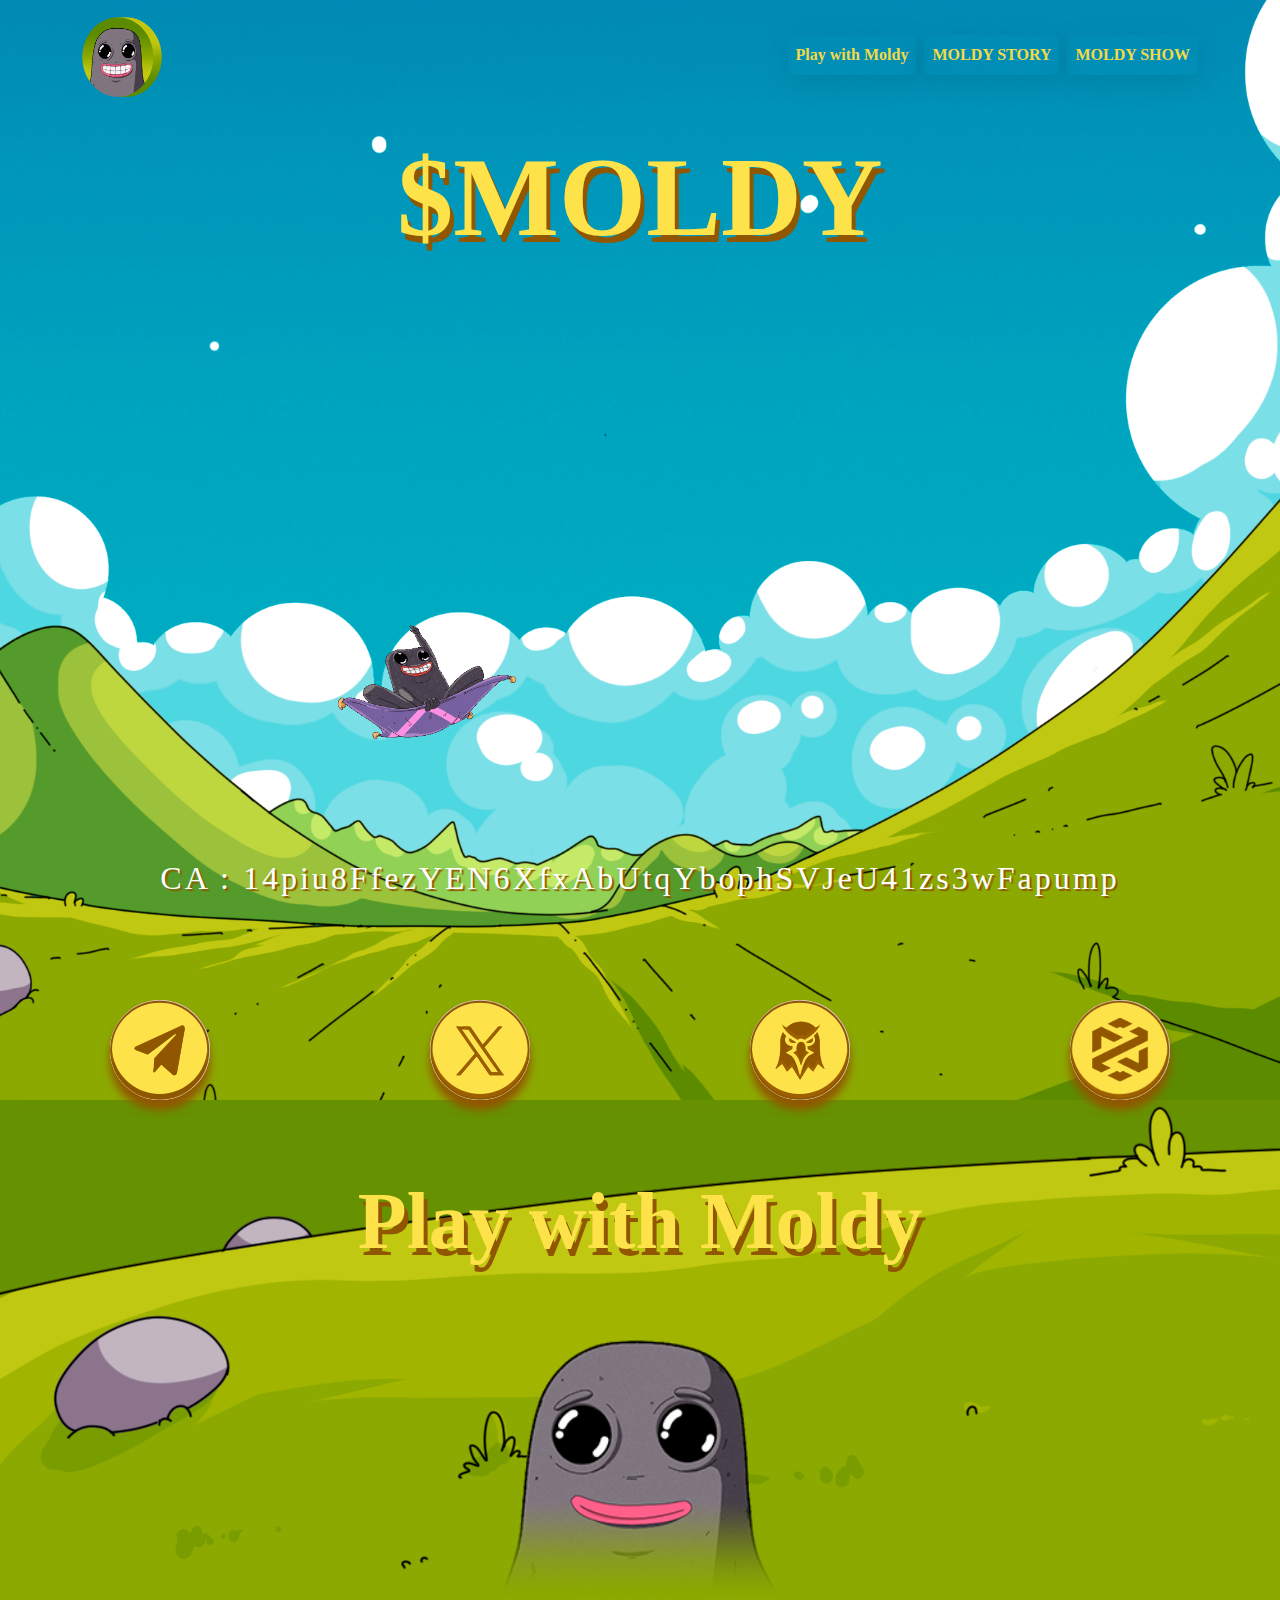
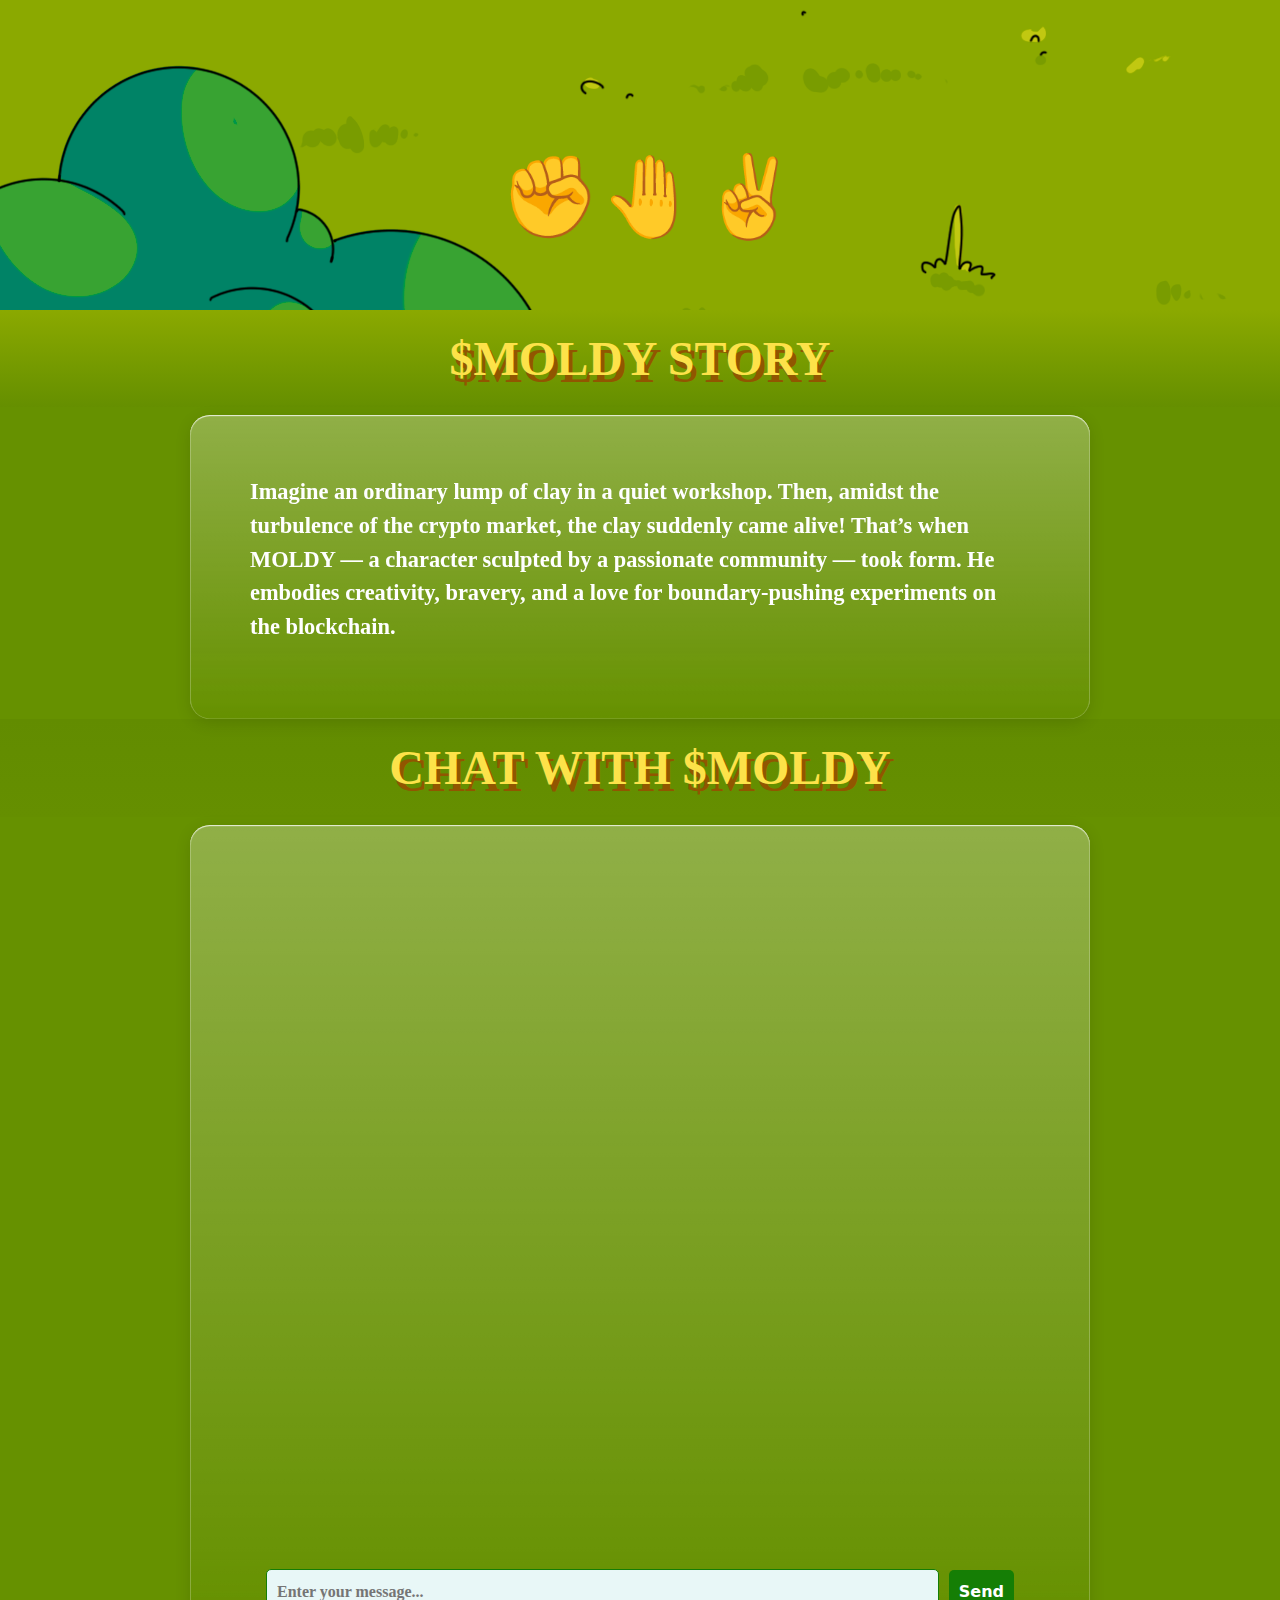
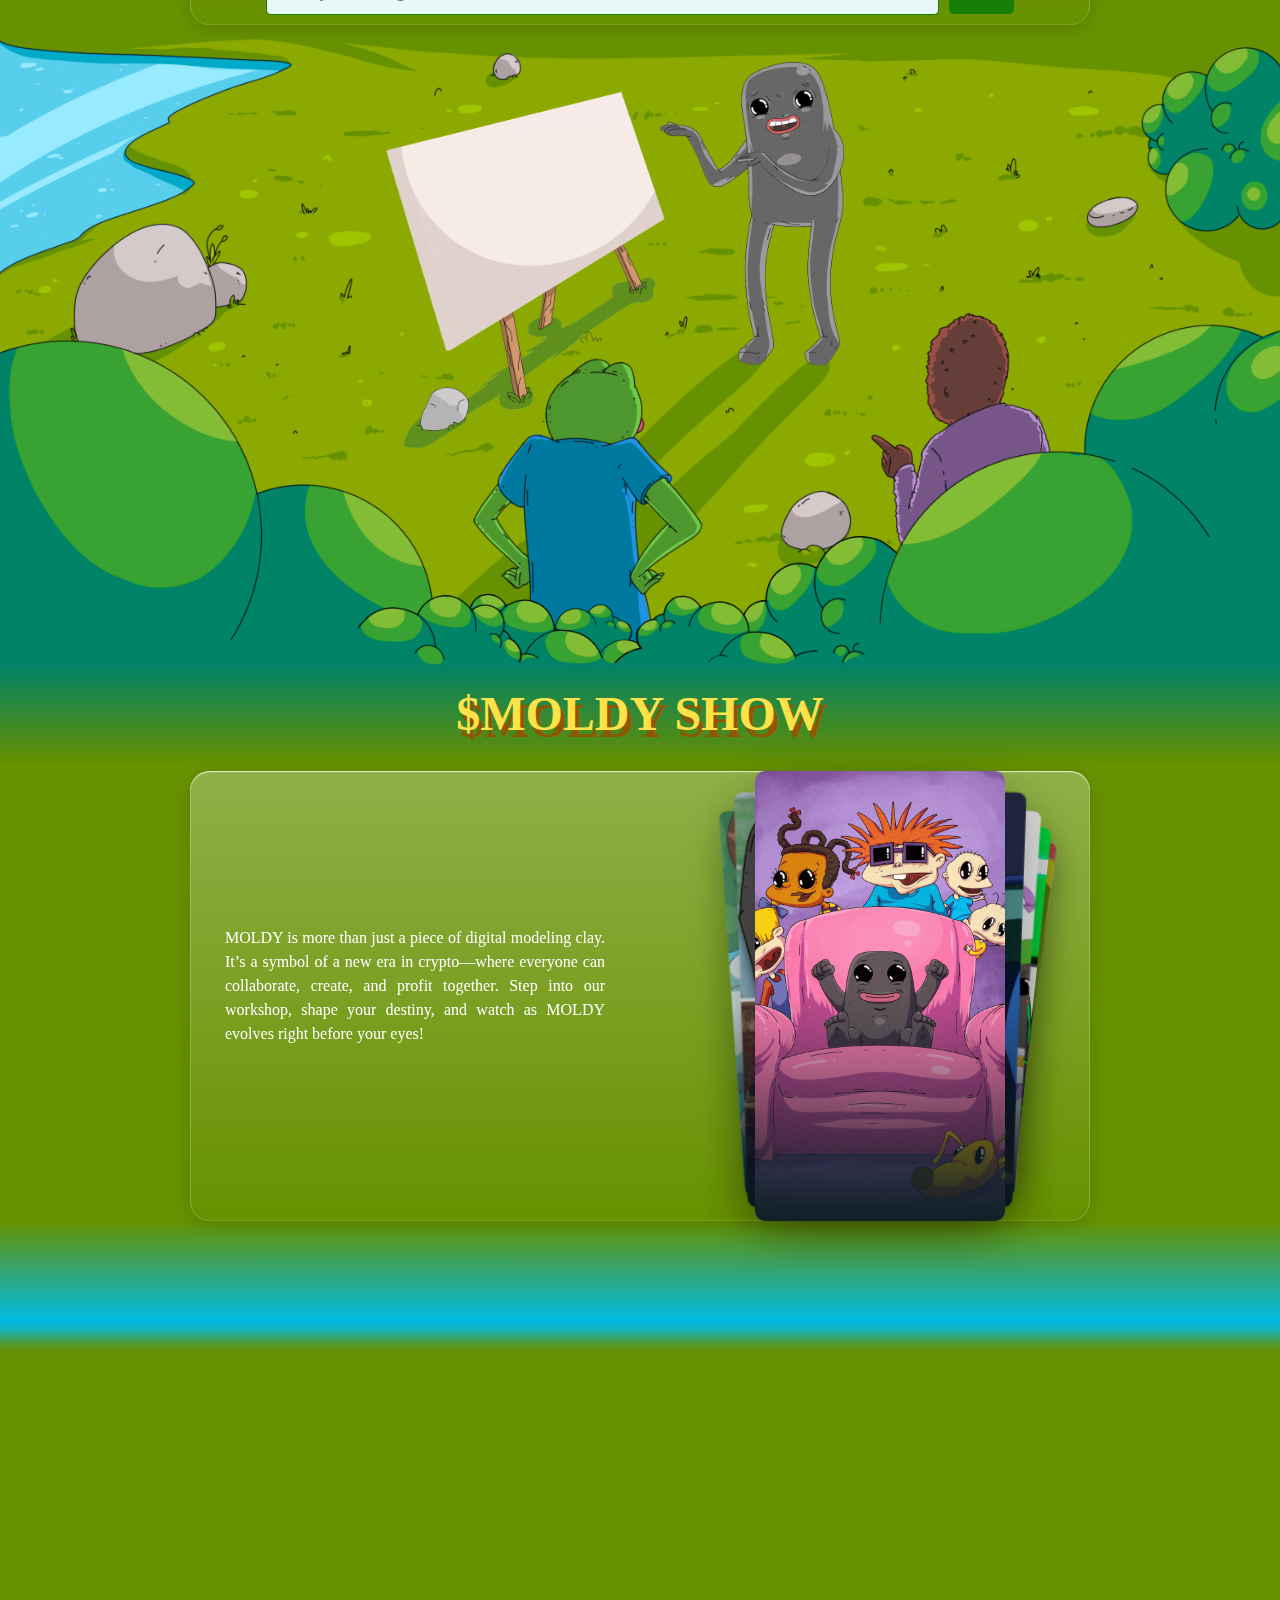
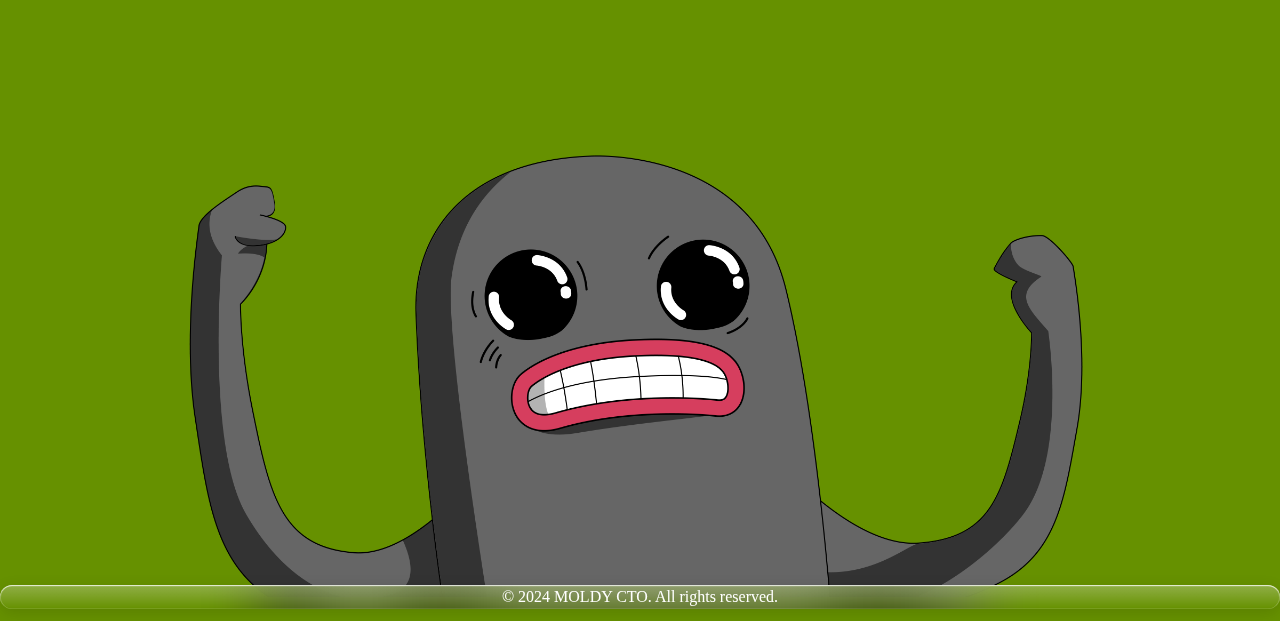
==== commit a39a8ee2: "Update index.html" ====
--- a/index.html
+++ b/index.html
@@ -190,7 +190,7 @@
             </a>
           </div>
           <div class="coin-wrap">
-            <a href="https://www.dextools.io/app/en/solana/pair-explorer/BHjzsAcraZbes4XKzKHyf1xmZoVMA8Eu85EGnXk3ZLdN?t=1731949318591" target="_blank">
+            <a href="#" target="_blank">
               <div class="coin">
                 <div class="coin__front-backface"></div>
                 <div class="coin__back-backface"></div>
